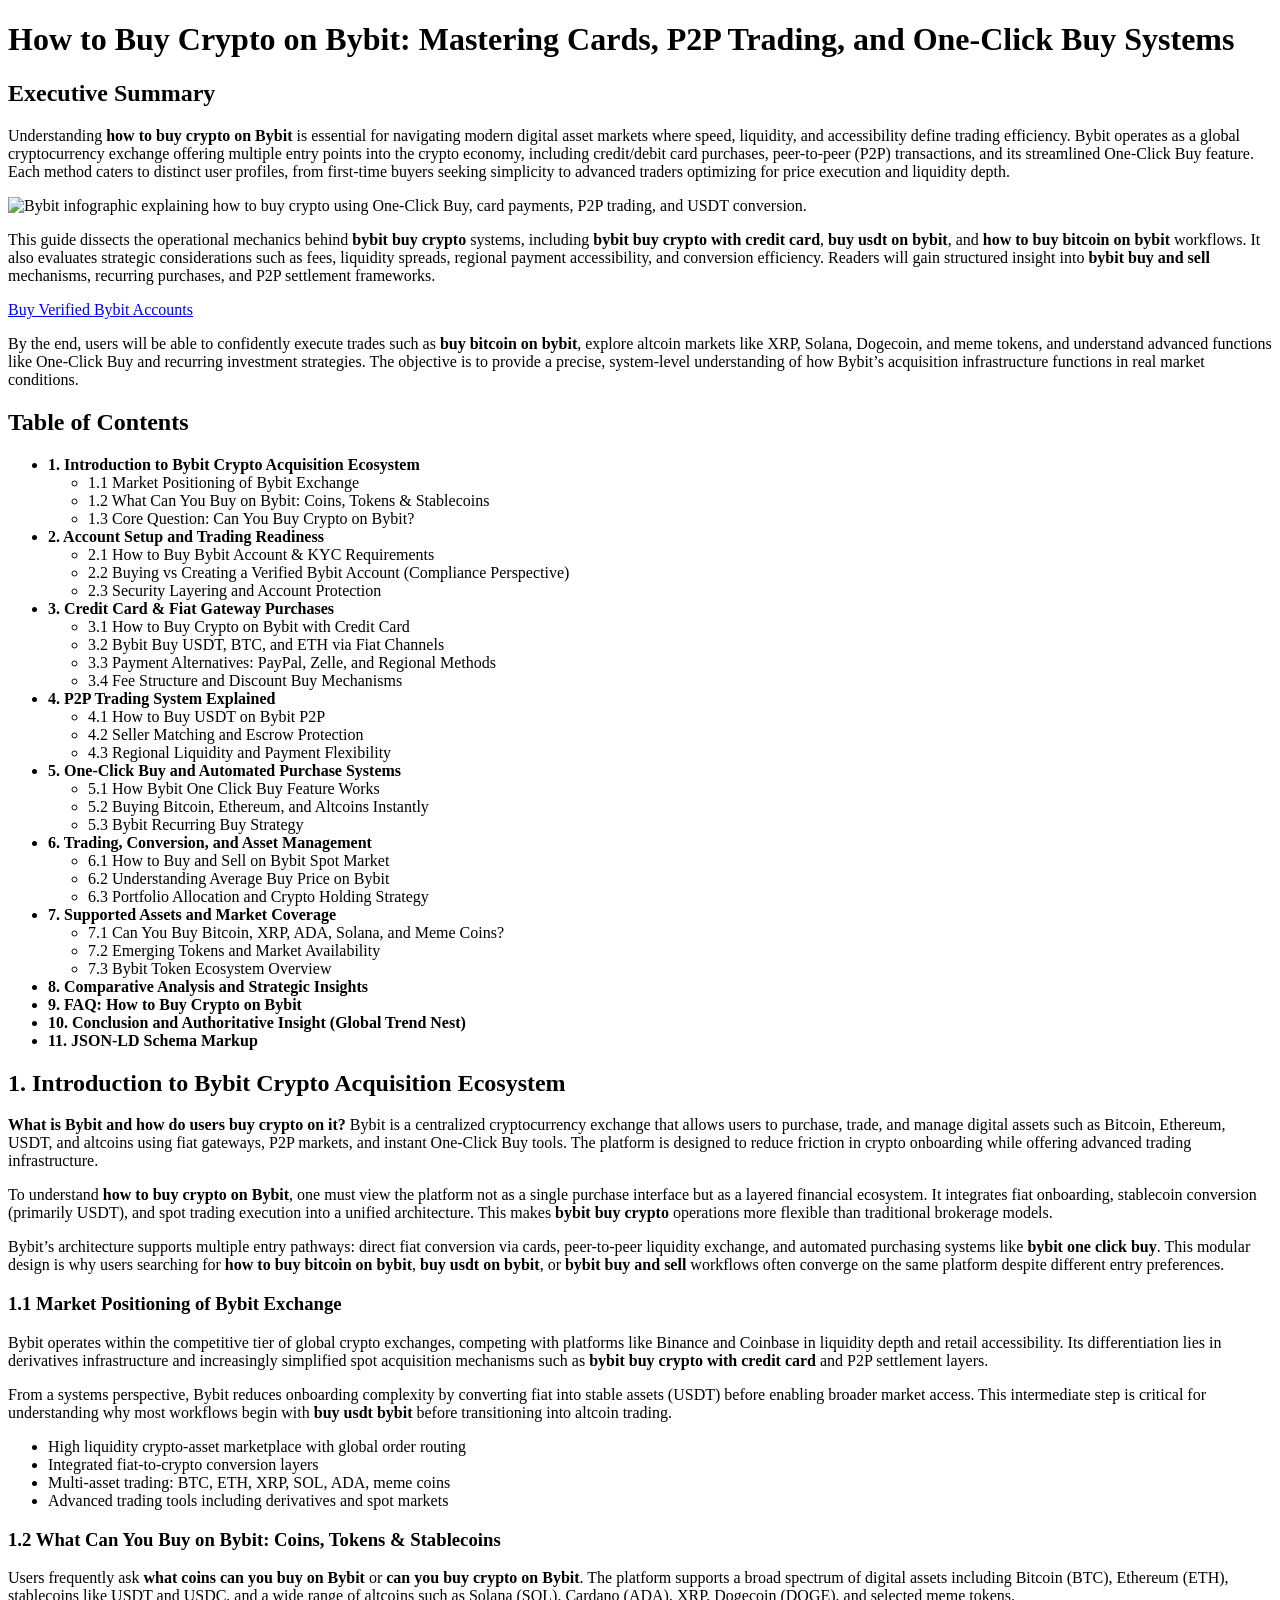
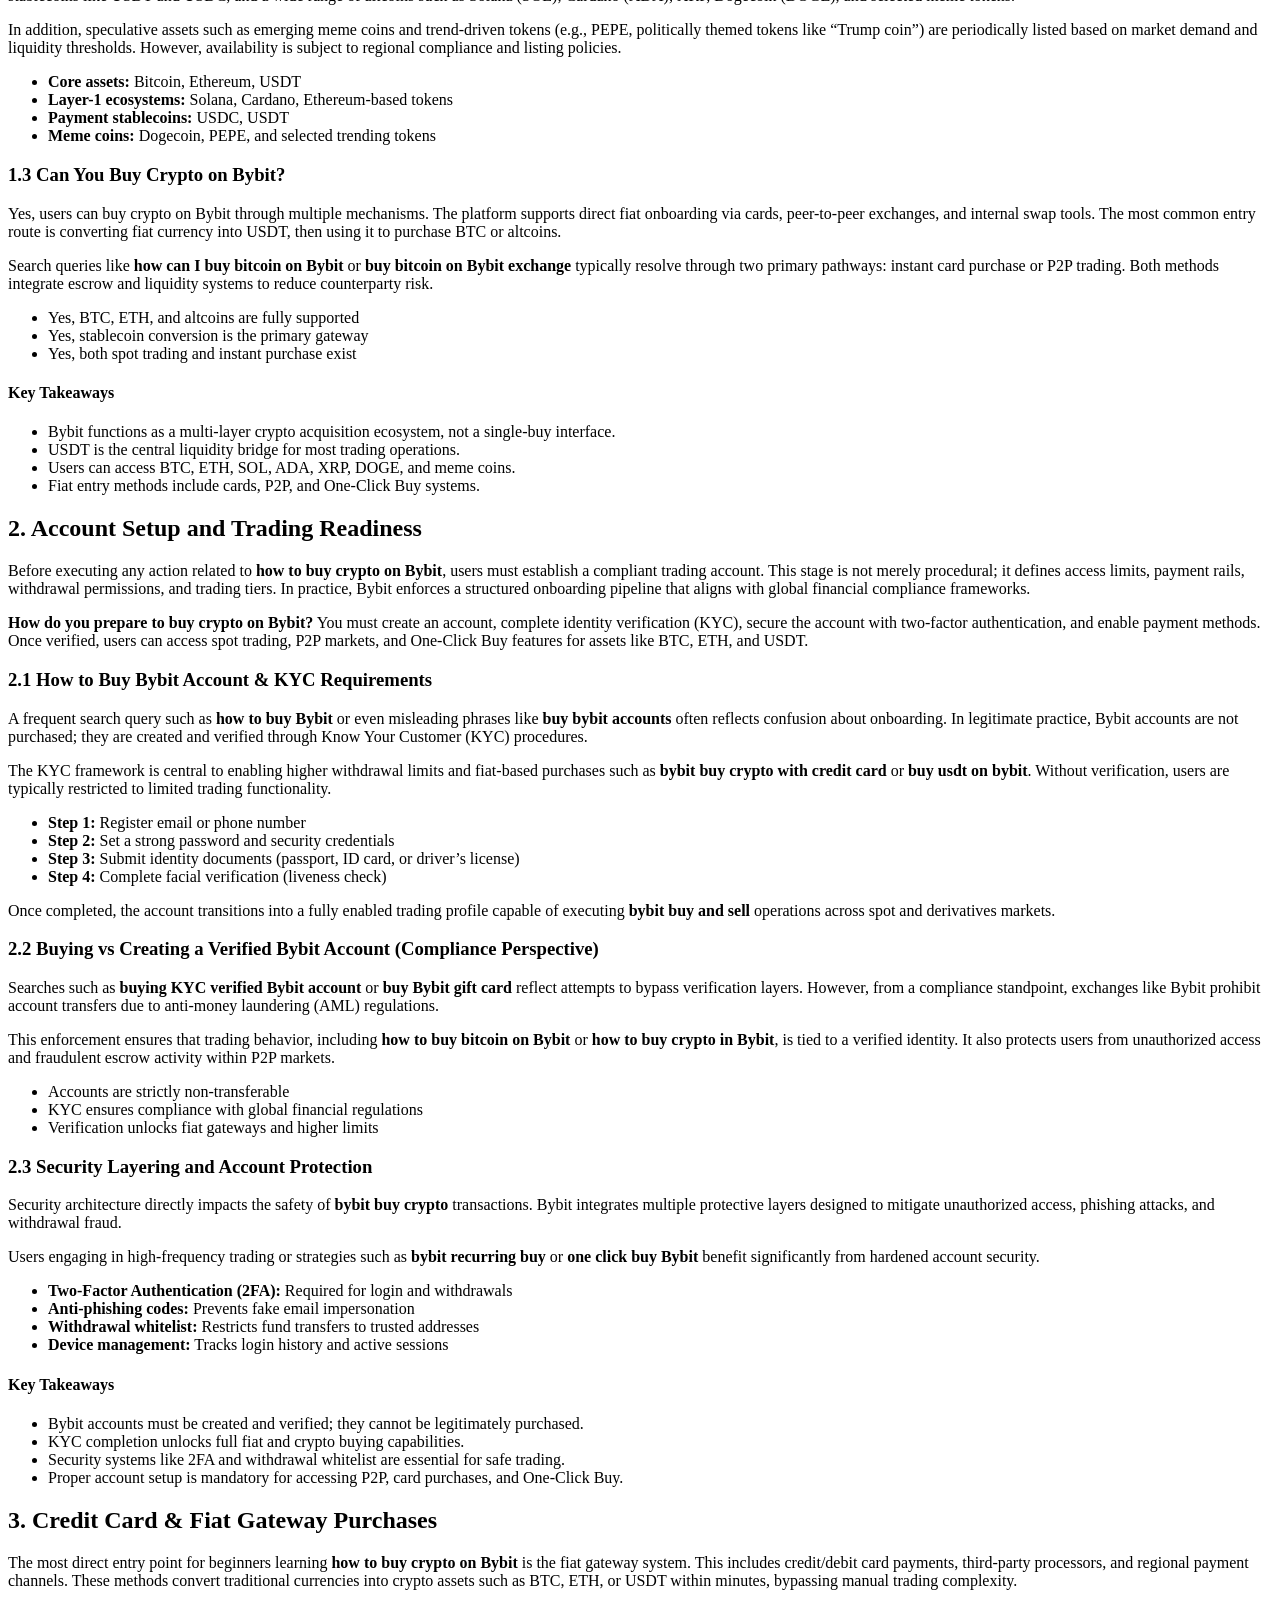
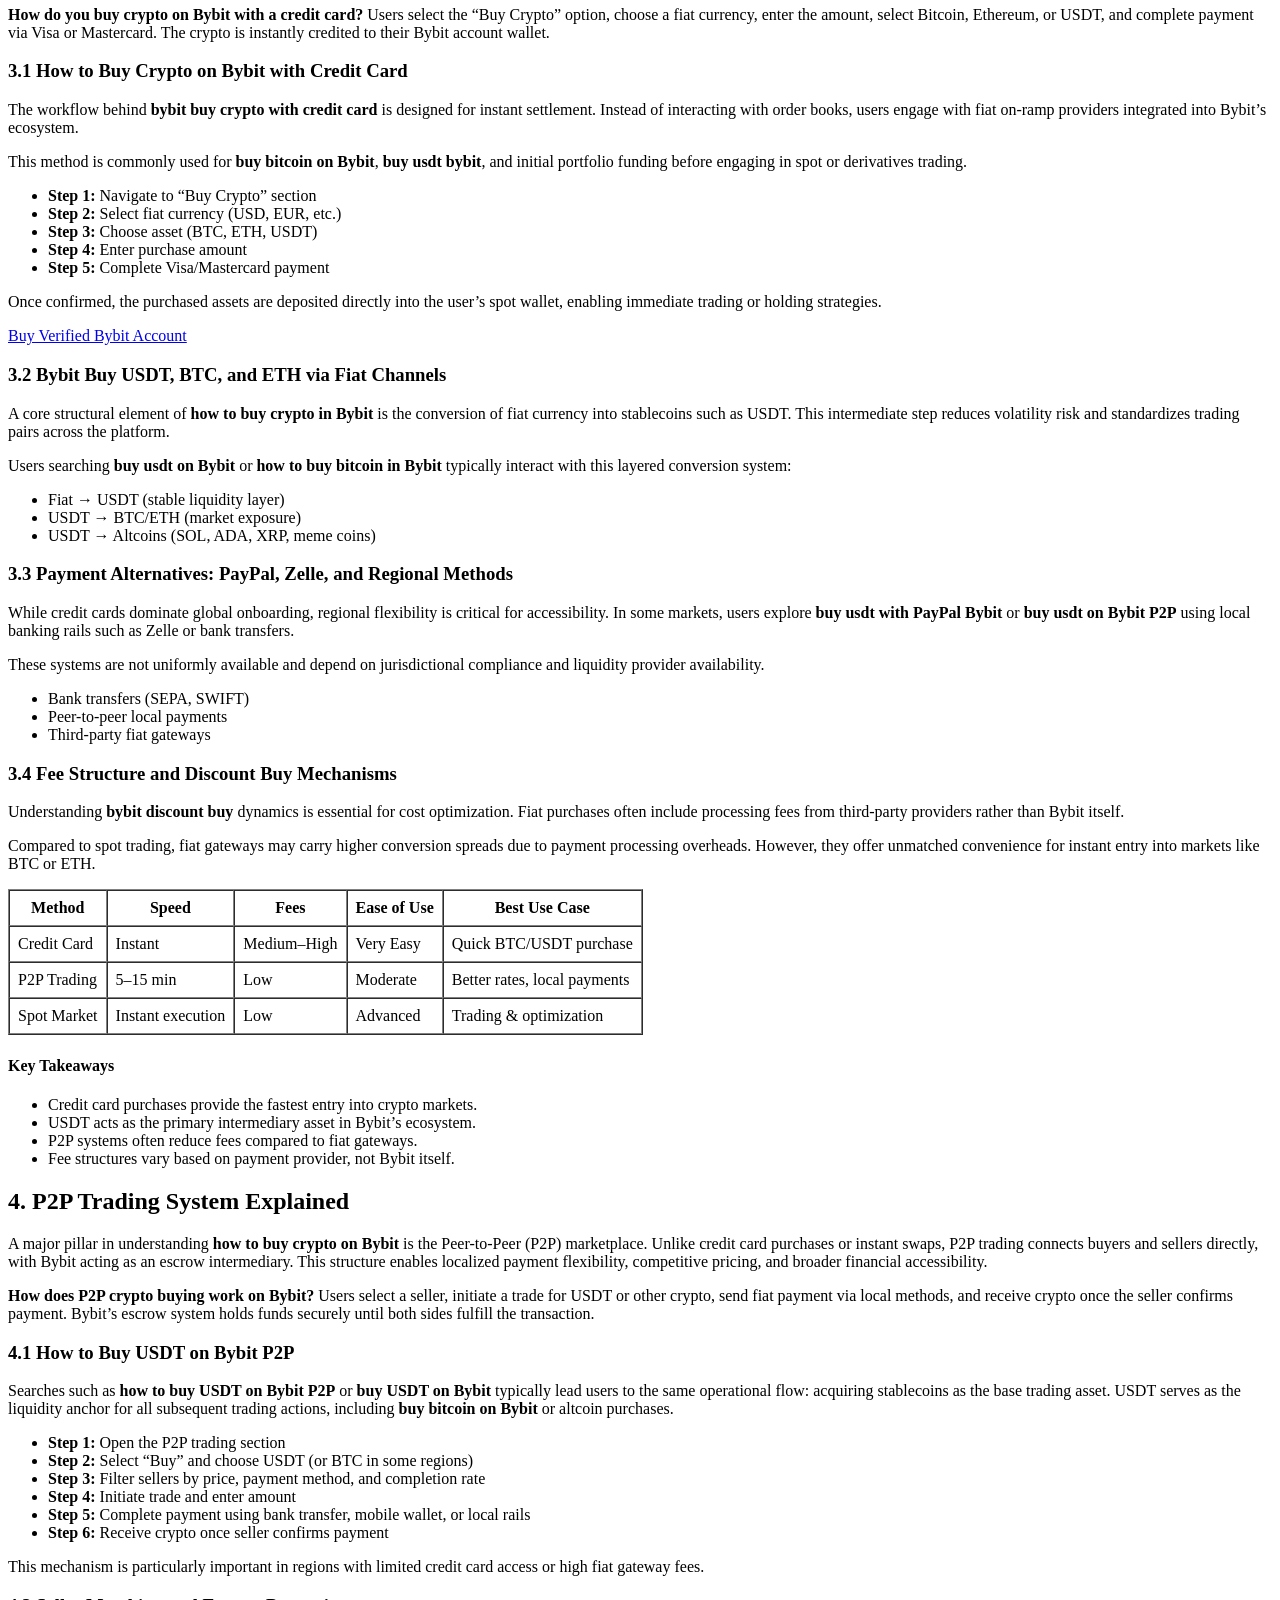
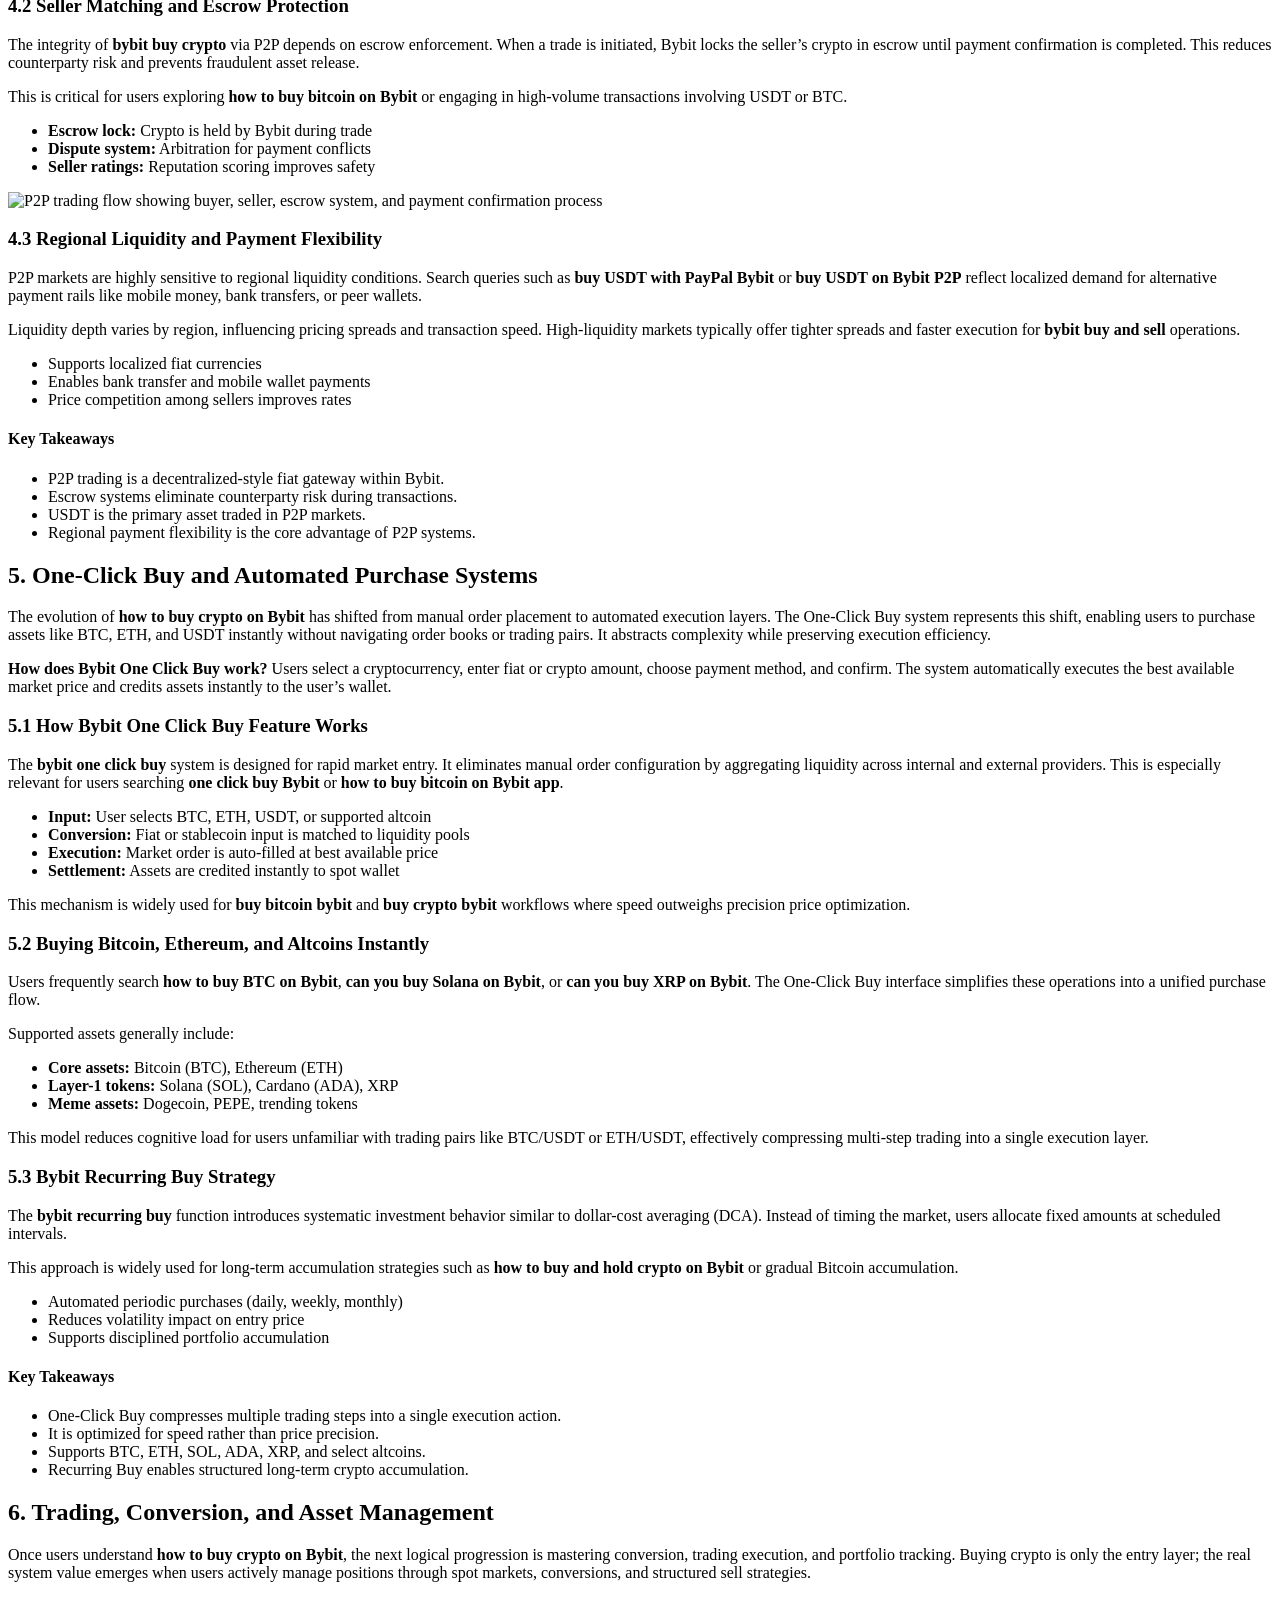
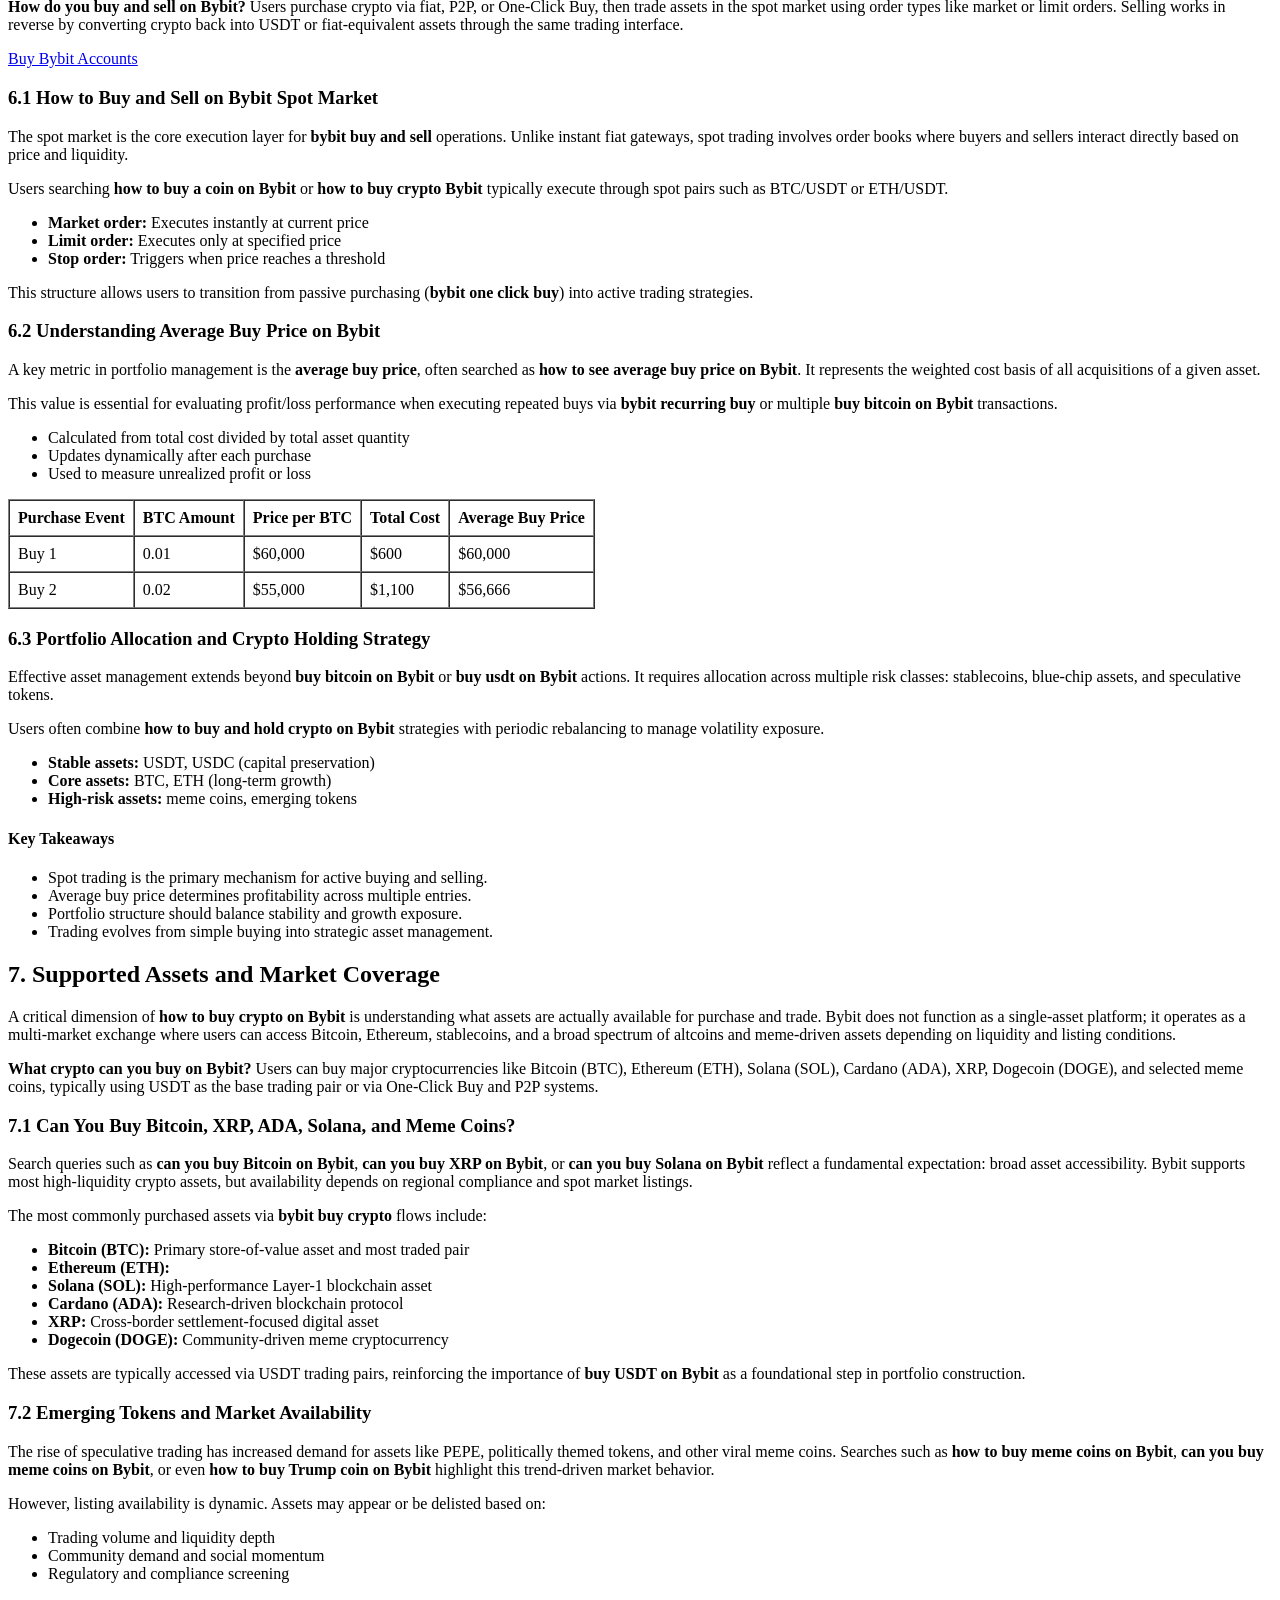
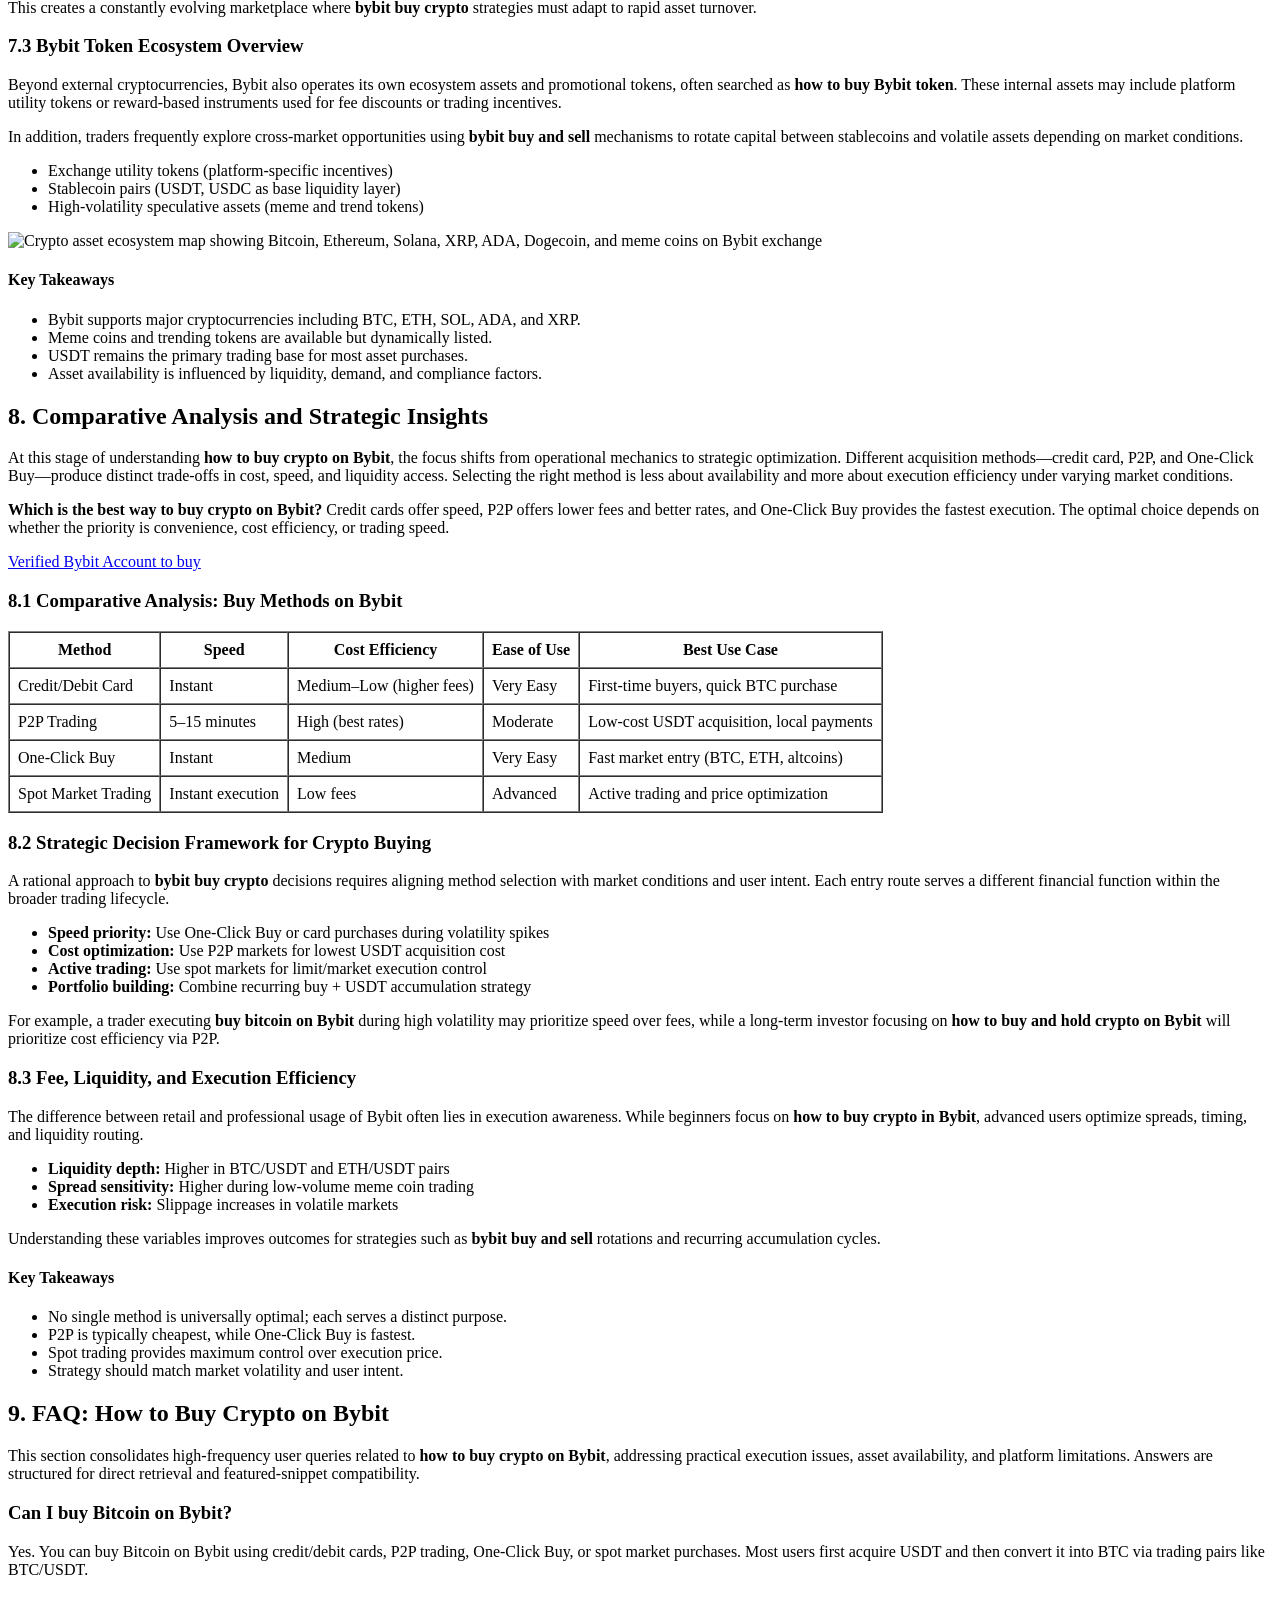
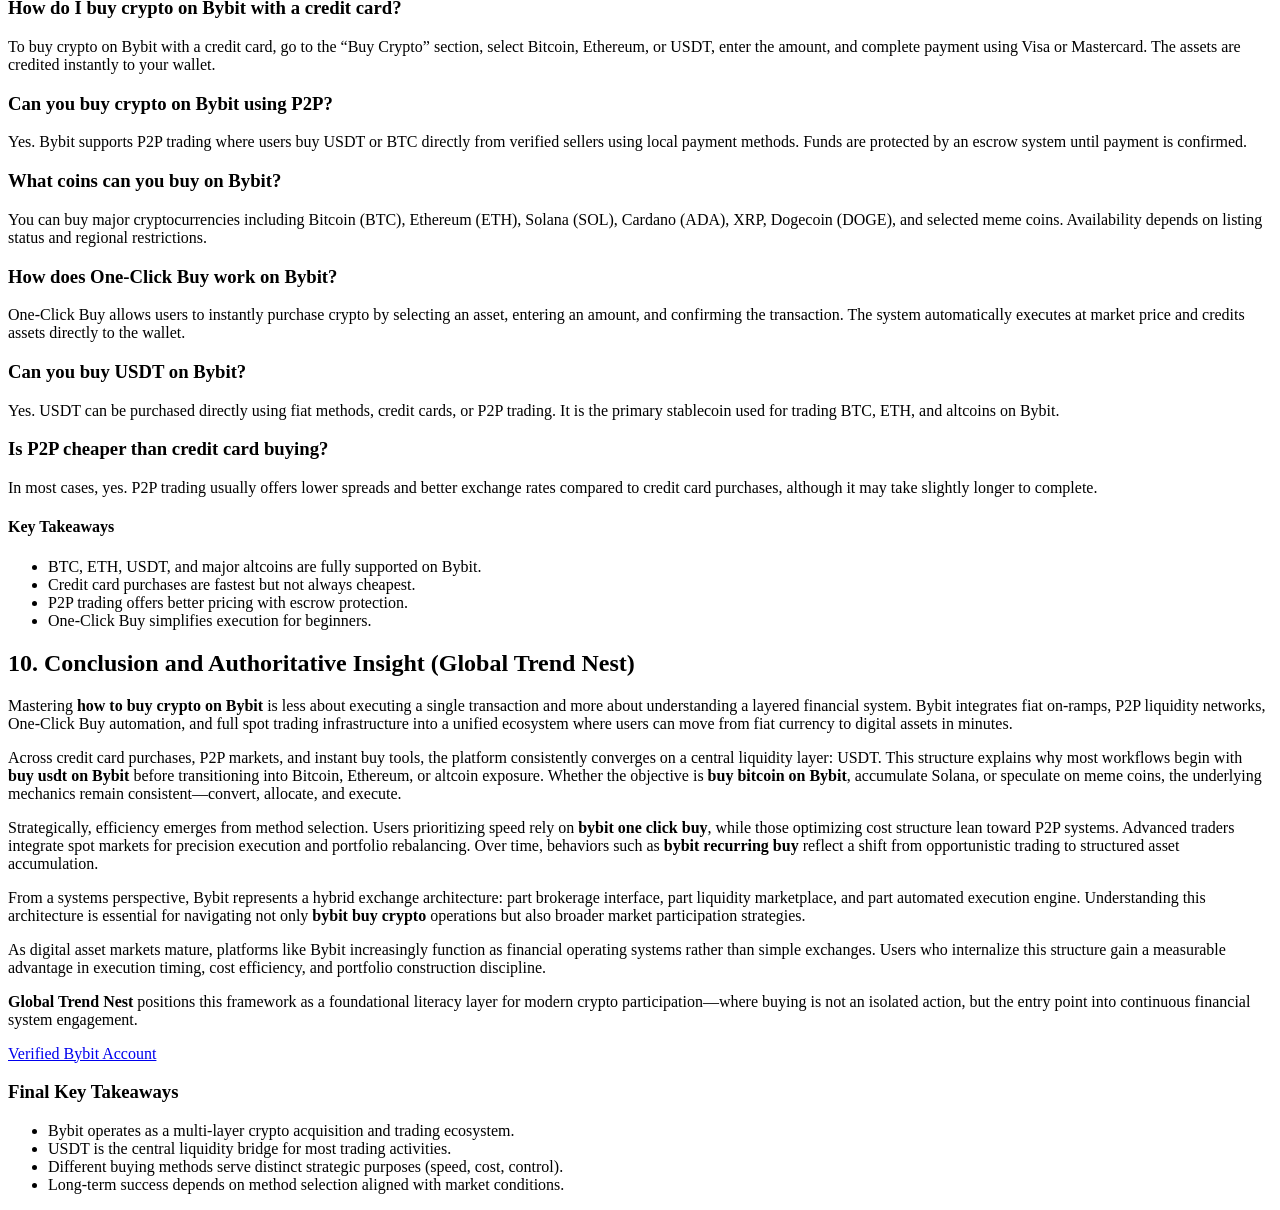
==== Bybit.html @ 70648de4 "All Html files are added" ====
<!DOCTYPE html>
<html lang="en">
<head>
  <meta charset="UTF-8">
  <meta name="viewport" content="width=device-width, initial-scale=1.0">
  <meta
  name="title"
  content="How to Buy Crypto on Bybit: Complete Guide to Cards, P2P & One-Click Buy"
/>
<meta
  name="description"
  content="Learn how to buy crypto on Bybit using credit cards, P2P trading, USDT, and One-Click Buy. Step-by-step expert guide for beginners and traders."
/>
  <title>How to Buy Crypto on Bybit: Mastering Cards, P2P Trading, and One-Click Buy
  Systems</title>

</head>
<body>

<!-- =========================
TITLE PAGE
========================= -->
<h1>
  How to Buy Crypto on Bybit: Mastering Cards, P2P Trading, and One-Click Buy
  Systems
</h1>

<!-- =========================
EXECUTIVE SUMMARY
========================= -->
<h2>Executive Summary</h2>
<p>
  Understanding <strong>how to buy crypto on Bybit</strong> is essential for
  navigating modern digital asset markets where speed, liquidity, and
  accessibility define trading efficiency. Bybit operates as a global
  cryptocurrency exchange offering multiple entry points into the crypto
  economy, including credit/debit card purchases, peer-to-peer (P2P)
  transactions, and its streamlined One-Click Buy feature. Each method caters to
  distinct user profiles, from first-time buyers seeking simplicity to advanced
  traders optimizing for price execution and liquidity depth.
</p>
<div><img src="https://res.cloudinary.com/dhizkvfur/image/upload/v1776523142/Bybit_infographic_explaining_how_to_buy_crypto_using_One-Click_Buy_card_payments_P2P_trading_and_USDT_conversion._jo9349.jpg" alt="Bybit infographic explaining how to buy crypto using One-Click Buy, card payments, P2P trading, and USDT conversion."></div>
<p>
  This guide dissects the operational mechanics behind
  <strong>bybit buy crypto</strong> systems, including
  <strong>bybit buy crypto with credit card</strong>,
  <strong>buy usdt on bybit</strong>, and
  <strong>how to buy bitcoin on bybit</strong> workflows. It also evaluates
  strategic considerations such as fees, liquidity spreads, regional payment
  accessibility, and conversion efficiency. Readers will gain structured insight
  into <strong>bybit buy and sell</strong> mechanisms, recurring purchases, and
  P2P settlement frameworks.
</p>
    <!-- CTA Button -->
    <a href="https://coininfozone.shop/product/buy-verified-bybit-accounts/" class="cta-btn">
      Buy Verified Bybit Accounts
    </a>

<p>
  By the end, users will be able to confidently execute trades such as
  <strong>buy bitcoin on bybit</strong>, explore altcoin markets like XRP,
  Solana, Dogecoin, and meme tokens, and understand advanced functions like
  One-Click Buy and recurring investment strategies. The objective is to provide
  a precise, system-level understanding of how Bybit’s acquisition
  infrastructure functions in real market conditions.
</p>

<!-- =========================
TABLE OF CONTENTS
========================= -->
<h2>Table of Contents</h2>
<ul>
  <li>
    <strong>1. Introduction to Bybit Crypto Acquisition Ecosystem</strong>
    <ul>
      <li>1.1 Market Positioning of Bybit Exchange</li>
      <li>1.2 What Can You Buy on Bybit: Coins, Tokens & Stablecoins</li>
      <li>1.3 Core Question: Can You Buy Crypto on Bybit?</li>
    </ul>
  </li>

  <li>
    <strong>2. Account Setup and Trading Readiness</strong>
    <ul>
      <li>2.1 How to Buy Bybit Account & KYC Requirements</li>
      <li>
        2.2 Buying vs Creating a Verified Bybit Account (Compliance Perspective)
      </li>
      <li>2.3 Security Layering and Account Protection</li>
    </ul>
  </li>

  <li>
    <strong>3. Credit Card & Fiat Gateway Purchases</strong>
    <ul>
      <li>3.1 How to Buy Crypto on Bybit with Credit Card</li>
      <li>3.2 Bybit Buy USDT, BTC, and ETH via Fiat Channels</li>
      <li>3.3 Payment Alternatives: PayPal, Zelle, and Regional Methods</li>
      <li>3.4 Fee Structure and Discount Buy Mechanisms</li>
    </ul>
  </li>

  <li>
    <strong>4. P2P Trading System Explained</strong>
    <ul>
      <li>4.1 How to Buy USDT on Bybit P2P</li>
      <li>4.2 Seller Matching and Escrow Protection</li>
      <li>4.3 Regional Liquidity and Payment Flexibility</li>
    </ul>
  </li>

  <li>
    <strong>5. One-Click Buy and Automated Purchase Systems</strong>
    <ul>
      <li>5.1 How Bybit One Click Buy Feature Works</li>
      <li>5.2 Buying Bitcoin, Ethereum, and Altcoins Instantly</li>
      <li>5.3 Bybit Recurring Buy Strategy</li>
    </ul>
  </li>

  <li>
    <strong>6. Trading, Conversion, and Asset Management</strong>
    <ul>
      <li>6.1 How to Buy and Sell on Bybit Spot Market</li>
      <li>6.2 Understanding Average Buy Price on Bybit</li>
      <li>6.3 Portfolio Allocation and Crypto Holding Strategy</li>
    </ul>
  </li>

  <li>
    <strong>7. Supported Assets and Market Coverage</strong>
    <ul>
      <li>7.1 Can You Buy Bitcoin, XRP, ADA, Solana, and Meme Coins?</li>
      <li>7.2 Emerging Tokens and Market Availability</li>
      <li>7.3 Bybit Token Ecosystem Overview</li>
    </ul>
  </li>

  <li><strong>8. Comparative Analysis and Strategic Insights</strong></li>

  <li><strong>9. FAQ: How to Buy Crypto on Bybit</strong></li>

  <li>
    <strong
      >10. Conclusion and Authoritative Insight (Global Trend Nest)</strong
    >
  </li>

  <li><strong>11. JSON-LD Schema Markup</strong></li>
</ul>
<h2>1. Introduction to Bybit Crypto Acquisition Ecosystem</h2>

<!-- Featured Snippet Block -->
<p>
  <strong>What is Bybit and how do users buy crypto on it?</strong> Bybit is a
  centralized cryptocurrency exchange that allows users to purchase, trade, and
  manage digital assets such as Bitcoin, Ethereum, USDT, and altcoins using fiat
  gateways, P2P markets, and instant One-Click Buy tools. The platform is
  designed to reduce friction in crypto onboarding while offering advanced
  trading infrastructure.
</p>

<p>
  To understand <strong>how to buy crypto on Bybit</strong>, one must view the
  platform not as a single purchase interface but as a layered financial
  ecosystem. It integrates fiat onboarding, stablecoin conversion (primarily
  USDT), and spot trading execution into a unified architecture. This makes
  <strong>bybit buy crypto</strong> operations more flexible than traditional
  brokerage models.
</p>

<p>
  Bybit’s architecture supports multiple entry pathways: direct fiat conversion
  via cards, peer-to-peer liquidity exchange, and automated purchasing systems
  like <strong>bybit one click buy</strong>. This modular design is why users
  searching for <strong>how to buy bitcoin on bybit</strong>,
  <strong>buy usdt on bybit</strong>, or
  <strong>bybit buy and sell</strong> workflows often converge on the same
  platform despite different entry preferences.
</p>

<!-- =========================
1.1 MARKET POSITIONING
========================= -->
<h3>1.1 Market Positioning of Bybit Exchange</h3>

<p>
  Bybit operates within the competitive tier of global crypto exchanges,
  competing with platforms like Binance and Coinbase in liquidity depth and
  retail accessibility. Its differentiation lies in derivatives infrastructure
  and increasingly simplified spot acquisition mechanisms such as
  <strong>bybit buy crypto with credit card</strong> and P2P settlement layers.
</p>

<p>
  From a systems perspective, Bybit reduces onboarding complexity by converting
  fiat into stable assets (USDT) before enabling broader market access. This
  intermediate step is critical for understanding why most workflows begin with
  <strong>buy usdt bybit</strong> before transitioning into altcoin trading.
</p>

<ul>
  <li>High liquidity crypto-asset marketplace with global order routing</li>
  <li>Integrated fiat-to-crypto conversion layers</li>
  <li>Multi-asset trading: BTC, ETH, XRP, SOL, ADA, meme coins</li>
  <li>Advanced trading tools including derivatives and spot markets</li>
</ul>



<!-- =========================
1.2 WHAT CAN YOU BUY ON BYBIT
========================= -->
<h3>1.2 What Can You Buy on Bybit: Coins, Tokens & Stablecoins</h3>

<p>
  Users frequently ask <strong>what coins can you buy on Bybit</strong> or
  <strong>can you buy crypto on Bybit</strong>. The platform supports a broad
  spectrum of digital assets including Bitcoin (BTC), Ethereum (ETH),
  stablecoins like USDT and USDC, and a wide range of altcoins such as Solana
  (SOL), Cardano (ADA), XRP, Dogecoin (DOGE), and selected meme tokens.
</p>

<p>
  In addition, speculative assets such as emerging meme coins and trend-driven
  tokens (e.g., PEPE, politically themed tokens like “Trump coin”) are
  periodically listed based on market demand and liquidity thresholds. However,
  availability is subject to regional compliance and listing policies.
</p>

<ul>
  <li><strong>Core assets:</strong> Bitcoin, Ethereum, USDT</li>
  <li>
    <strong>Layer-1 ecosystems:</strong> Solana, Cardano, Ethereum-based tokens
  </li>
  <li><strong>Payment stablecoins:</strong> USDC, USDT</li>
  <li>
    <strong>Meme coins:</strong> Dogecoin, PEPE, and selected trending tokens
  </li>
</ul>

<!-- =========================
1.3 CORE QUESTION
========================= -->
<h3>1.3 Can You Buy Crypto on Bybit?</h3>

<p>
  Yes, users can buy crypto on Bybit through multiple mechanisms. The platform
  supports direct fiat onboarding via cards, peer-to-peer exchanges, and
  internal swap tools. The most common entry route is converting fiat currency
  into USDT, then using it to purchase BTC or altcoins.
</p>

<p>
  Search queries like <strong>how can I buy bitcoin on Bybit</strong> or
  <strong>buy bitcoin on Bybit exchange</strong> typically resolve through two
  primary pathways: instant card purchase or P2P trading. Both methods integrate
  escrow and liquidity systems to reduce counterparty risk.
</p>

<ul>
  <li>Yes, BTC, ETH, and altcoins are fully supported</li>
  <li>Yes, stablecoin conversion is the primary gateway</li>
  <li>Yes, both spot trading and instant purchase exist</li>
</ul>

<!-- =========================
KEY TAKEAWAYS
========================= -->
<h4>Key Takeaways</h4>
<ul>
  <li>
    Bybit functions as a multi-layer crypto acquisition ecosystem, not a
    single-buy interface.
  </li>
  <li>USDT is the central liquidity bridge for most trading operations.</li>
  <li>Users can access BTC, ETH, SOL, ADA, XRP, DOGE, and meme coins.</li>
  <li>Fiat entry methods include cards, P2P, and One-Click Buy systems.</li>
</ul>
<h2>2. Account Setup and Trading Readiness</h2>

<p>
  Before executing any action related to
  <strong>how to buy crypto on Bybit</strong>, users must establish a compliant
  trading account. This stage is not merely procedural; it defines access
  limits, payment rails, withdrawal permissions, and trading tiers. In practice,
  Bybit enforces a structured onboarding pipeline that aligns with global
  financial compliance frameworks.
</p>

<!-- Featured Snippet -->
<p>
  <strong>How do you prepare to buy crypto on Bybit?</strong> You must create an
  account, complete identity verification (KYC), secure the account with
  two-factor authentication, and enable payment methods. Once verified, users
  can access spot trading, P2P markets, and One-Click Buy features for assets
  like BTC, ETH, and USDT.
</p>

<!-- =========================
2.1 ACCOUNT CREATION & KYC
========================= -->
<h3>2.1 How to Buy Bybit Account & KYC Requirements</h3>

<p>
  A frequent search query such as <strong>how to buy Bybit</strong> or even
  misleading phrases like <strong>buy bybit accounts</strong> often reflects
  confusion about onboarding. In legitimate practice, Bybit accounts are not
  purchased; they are created and verified through Know Your Customer (KYC)
  procedures.
</p>

<p>
  The KYC framework is central to enabling higher withdrawal limits and
  fiat-based purchases such as
  <strong>bybit buy crypto with credit card</strong> or
  <strong>buy usdt on bybit</strong>. Without verification, users are typically
  restricted to limited trading functionality.
</p>

<ul>
  <li><strong>Step 1:</strong> Register email or phone number</li>
  <li>
    <strong>Step 2:</strong> Set a strong password and security credentials
  </li>
  <li>
    <strong>Step 3:</strong> Submit identity documents (passport, ID card, or
    driver’s license)
  </li>
  <li>
    <strong>Step 4:</strong> Complete facial verification (liveness check)
  </li>
</ul>

<p>
  Once completed, the account transitions into a fully enabled trading profile
  capable of executing <strong>bybit buy and sell</strong> operations across
  spot and derivatives markets.
</p>

<!-- =========================
2.2 COMPLIANCE & RISK CONTEXT
========================= -->
<h3>
  2.2 Buying vs Creating a Verified Bybit Account (Compliance Perspective)
</h3>

<p>
  Searches such as <strong>buying KYC verified Bybit account</strong> or
  <strong>buy Bybit gift card</strong> reflect attempts to bypass verification
  layers. However, from a compliance standpoint, exchanges like Bybit prohibit
  account transfers due to anti-money laundering (AML) regulations.
</p>

<p>
  This enforcement ensures that trading behavior, including
  <strong>how to buy bitcoin on Bybit</strong> or
  <strong>how to buy crypto in Bybit</strong>, is tied to a verified identity.
  It also protects users from unauthorized access and fraudulent escrow activity
  within P2P markets.
</p>

<ul>
  <li>Accounts are strictly non-transferable</li>
  <li>KYC ensures compliance with global financial regulations</li>
  <li>Verification unlocks fiat gateways and higher limits</li>
</ul>

<!-- =========================
2.3 SECURITY LAYERING
========================= -->
<h3>2.3 Security Layering and Account Protection</h3>

<p>
  Security architecture directly impacts the safety of
  <strong>bybit buy crypto</strong> transactions. Bybit integrates multiple
  protective layers designed to mitigate unauthorized access, phishing attacks,
  and withdrawal fraud.
</p>

<p>
  Users engaging in high-frequency trading or strategies such as
  <strong>bybit recurring buy</strong> or
  <strong>one click buy Bybit</strong> benefit significantly from hardened
  account security.
</p>

<ul>
  <li>
    <strong>Two-Factor Authentication (2FA):</strong> Required for login and
    withdrawals
  </li>
  <li>
    <strong>Anti-phishing codes:</strong> Prevents fake email impersonation
  </li>
  <li>
    <strong>Withdrawal whitelist:</strong> Restricts fund transfers to trusted
    addresses
  </li>
  <li>
    <strong>Device management:</strong> Tracks login history and active sessions
  </li>
</ul>



<!-- =========================
KEY TAKEAWAYS
========================= -->
<h4>Key Takeaways</h4>
<ul>
  <li>
    Bybit accounts must be created and verified; they cannot be legitimately
    purchased.
  </li>
  <li>KYC completion unlocks full fiat and crypto buying capabilities.</li>
  <li>
    Security systems like 2FA and withdrawal whitelist are essential for safe
    trading.
  </li>
  <li>
    Proper account setup is mandatory for accessing P2P, card purchases, and
    One-Click Buy.
  </li>
</ul>
<h2>3. Credit Card & Fiat Gateway Purchases</h2>

<p>
  The most direct entry point for beginners learning
  <strong>how to buy crypto on Bybit</strong> is the fiat gateway system. This
  includes credit/debit card payments, third-party processors, and regional
  payment channels. These methods convert traditional currencies into crypto
  assets such as BTC, ETH, or USDT within minutes, bypassing manual trading
  complexity.
</p>

<!-- Featured Snippet -->
<p>
  <strong>How do you buy crypto on Bybit with a credit card?</strong> Users
  select the “Buy Crypto” option, choose a fiat currency, enter the amount,
  select Bitcoin, Ethereum, or USDT, and complete payment via Visa or
  Mastercard. The crypto is instantly credited to their Bybit account wallet.
</p>

<!-- =========================
3.1 CREDIT CARD PURCHASE FLOW
========================= -->
<h3>3.1 How to Buy Crypto on Bybit with Credit Card</h3>

<p>
  The workflow behind <strong>bybit buy crypto with credit card</strong> is
  designed for instant settlement. Instead of interacting with order books,
  users engage with fiat on-ramp providers integrated into Bybit’s ecosystem.
</p>

<p>
  This method is commonly used for <strong>buy bitcoin on Bybit</strong>,
  <strong>buy usdt bybit</strong>, and initial portfolio funding before engaging
  in spot or derivatives trading.
</p>

<ul>
  <li><strong>Step 1:</strong> Navigate to “Buy Crypto” section</li>
  <li><strong>Step 2:</strong> Select fiat currency (USD, EUR, etc.)</li>
  <li><strong>Step 3:</strong> Choose asset (BTC, ETH, USDT)</li>
  <li><strong>Step 4:</strong> Enter purchase amount</li>
  <li><strong>Step 5:</strong> Complete Visa/Mastercard payment</li>
</ul>

<p>
  Once confirmed, the purchased assets are deposited directly into the user’s
  spot wallet, enabling immediate trading or holding strategies.
</p>
   <!-- CTA Button -->
    <a href="https://coininfozone.shop/product/buy-verified-bybit-accounts/" class="cta-btn">
      Buy Verified Bybit Account
    </a>

<!-- =========================
3.2 FIAT CONVERSION SYSTEM
========================= -->
<h3>3.2 Bybit Buy USDT, BTC, and ETH via Fiat Channels</h3>

<p>
  A core structural element of <strong>how to buy crypto in Bybit</strong> is
  the conversion of fiat currency into stablecoins such as USDT. This
  intermediate step reduces volatility risk and standardizes trading pairs
  across the platform.
</p>

<p>
  Users searching <strong>buy usdt on Bybit</strong> or
  <strong>how to buy bitcoin in Bybit</strong> typically interact with this
  layered conversion system:
</p>

<ul>
  <li>Fiat → USDT (stable liquidity layer)</li>
  <li>USDT → BTC/ETH (market exposure)</li>
  <li>USDT → Altcoins (SOL, ADA, XRP, meme coins)</li>
</ul>

<!-- =========================
3.3 REGIONAL PAYMENT METHODS
========================= -->
<h3>3.3 Payment Alternatives: PayPal, Zelle, and Regional Methods</h3>

<p>
  While credit cards dominate global onboarding, regional flexibility is
  critical for accessibility. In some markets, users explore
  <strong>buy usdt with PayPal Bybit</strong> or
  <strong>buy usdt on Bybit P2P</strong> using local banking rails such as Zelle
  or bank transfers.
</p>

<p>
  These systems are not uniformly available and depend on jurisdictional
  compliance and liquidity provider availability.
</p>

<ul>
  <li>Bank transfers (SEPA, SWIFT)</li>
  <li>Peer-to-peer local payments</li>
  <li>Third-party fiat gateways</li>
</ul>

<!-- =========================
3.4 FEES & DISCOUNT STRUCTURE
========================= -->
<h3>3.4 Fee Structure and Discount Buy Mechanisms</h3>

<p>
  Understanding <strong>bybit discount buy</strong> dynamics is essential for
  cost optimization. Fiat purchases often include processing fees from
  third-party providers rather than Bybit itself.
</p>

<p>
  Compared to spot trading, fiat gateways may carry higher conversion spreads
  due to payment processing overheads. However, they offer unmatched convenience
  for instant entry into markets like BTC or ETH.
</p>

<table border="1" cellpadding="8" cellspacing="0">
  <tr>
    <th>Method</th>
    <th>Speed</th>
    <th>Fees</th>
    <th>Ease of Use</th>
    <th>Best Use Case</th>
  </tr>
  <tr>
    <td>Credit Card</td>
    <td>Instant</td>
    <td>Medium–High</td>
    <td>Very Easy</td>
    <td>Quick BTC/USDT purchase</td>
  </tr>
  <tr>
    <td>P2P Trading</td>
    <td>5–15 min</td>
    <td>Low</td>
    <td>Moderate</td>
    <td>Better rates, local payments</td>
  </tr>
  <tr>
    <td>Spot Market</td>
    <td>Instant execution</td>
    <td>Low</td>
    <td>Advanced</td>
    <td>Trading & optimization</td>
  </tr>
</table>

<!-- =========================
KEY TAKEAWAYS
========================= -->
<h4>Key Takeaways</h4>
<ul>
  <li>Credit card purchases provide the fastest entry into crypto markets.</li>
  <li>USDT acts as the primary intermediary asset in Bybit’s ecosystem.</li>
  <li>P2P systems often reduce fees compared to fiat gateways.</li>
  <li>Fee structures vary based on payment provider, not Bybit itself.</li>
</ul>
<h2>4. P2P Trading System Explained</h2>

<p>
  A major pillar in understanding <strong>how to buy crypto on Bybit</strong> is
  the Peer-to-Peer (P2P) marketplace. Unlike credit card purchases or instant
  swaps, P2P trading connects buyers and sellers directly, with Bybit acting as
  an escrow intermediary. This structure enables localized payment flexibility,
  competitive pricing, and broader financial accessibility.
</p>

<!-- Featured Snippet -->
<p>
  <strong>How does P2P crypto buying work on Bybit?</strong> Users select a
  seller, initiate a trade for USDT or other crypto, send fiat payment via local
  methods, and receive crypto once the seller confirms payment. Bybit’s escrow
  system holds funds securely until both sides fulfill the transaction.
</p>

<!-- =========================
4.1 HOW TO BUY USDT ON BYBIT P2P
========================= -->
<h3>4.1 How to Buy USDT on Bybit P2P</h3>

<p>
  Searches such as <strong>how to buy USDT on Bybit P2P</strong> or
  <strong>buy USDT on Bybit</strong> typically lead users to the same
  operational flow: acquiring stablecoins as the base trading asset. USDT serves
  as the liquidity anchor for all subsequent trading actions, including
  <strong>buy bitcoin on Bybit</strong> or altcoin purchases.
</p>

<ul>
  <li><strong>Step 1:</strong> Open the P2P trading section</li>
  <li>
    <strong>Step 2:</strong> Select “Buy” and choose USDT (or BTC in some
    regions)
  </li>
  <li>
    <strong>Step 3:</strong> Filter sellers by price, payment method, and
    completion rate
  </li>
  <li><strong>Step 4:</strong> Initiate trade and enter amount</li>
  <li>
    <strong>Step 5:</strong> Complete payment using bank transfer, mobile
    wallet, or local rails
  </li>
  <li><strong>Step 6:</strong> Receive crypto once seller confirms payment</li>
</ul>

<p>
  This mechanism is particularly important in regions with limited credit card
  access or high fiat gateway fees.
</p>

<!-- =========================
4.2 ESCROW & RISK PROTECTION
========================= -->
<h3>4.2 Seller Matching and Escrow Protection</h3>

<p>
  The integrity of <strong>bybit buy crypto</strong> via P2P depends on escrow
  enforcement. When a trade is initiated, Bybit locks the seller’s crypto in
  escrow until payment confirmation is completed. This reduces counterparty risk
  and prevents fraudulent asset release.
</p>

<p>
  This is critical for users exploring
  <strong>how to buy bitcoin on Bybit</strong> or engaging in high-volume
  transactions involving USDT or BTC.
</p>

<ul>
  <li><strong>Escrow lock:</strong> Crypto is held by Bybit during trade</li>
  <li><strong>Dispute system:</strong> Arbitration for payment conflicts</li>
  <li><strong>Seller ratings:</strong> Reputation scoring improves safety</li>
</ul>

<div><img src="https://res.cloudinary.com/dhizkvfur/image/upload/v1776523287/P2P_trading_flow_showing_buyer_seller_escrow_system_and_payment_confirmation_process_kgcghe.jpg" alt="P2P trading flow showing buyer, seller, escrow system, and payment confirmation process"></div>


<!-- =========================
4.3 REGIONAL LIQUIDITY
========================= -->
<h3>4.3 Regional Liquidity and Payment Flexibility</h3>

<p>
  P2P markets are highly sensitive to regional liquidity conditions. Search
  queries such as <strong>buy USDT with PayPal Bybit</strong> or
  <strong>buy USDT on Bybit P2P</strong> reflect localized demand for
  alternative payment rails like mobile money, bank transfers, or peer wallets.
</p>

<p>
  Liquidity depth varies by region, influencing pricing spreads and transaction
  speed. High-liquidity markets typically offer tighter spreads and faster
  execution for <strong>bybit buy and sell</strong> operations.
</p>

<ul>
  <li>Supports localized fiat currencies</li>
  <li>Enables bank transfer and mobile wallet payments</li>
  <li>Price competition among sellers improves rates</li>
</ul>

<!-- =========================
KEY TAKEAWAYS
========================= -->
<h4>Key Takeaways</h4>
<ul>
  <li>P2P trading is a decentralized-style fiat gateway within Bybit.</li>
  <li>Escrow systems eliminate counterparty risk during transactions.</li>
  <li>USDT is the primary asset traded in P2P markets.</li>
  <li>Regional payment flexibility is the core advantage of P2P systems.</li>
</ul>
<h2>5. One-Click Buy and Automated Purchase Systems</h2>

<p>
  The evolution of <strong>how to buy crypto on Bybit</strong> has shifted from
  manual order placement to automated execution layers. The One-Click Buy system
  represents this shift, enabling users to purchase assets like BTC, ETH, and
  USDT instantly without navigating order books or trading pairs. It abstracts
  complexity while preserving execution efficiency.
</p>

<!-- Featured Snippet -->
<p>
  <strong>How does Bybit One Click Buy work?</strong> Users select a
  cryptocurrency, enter fiat or crypto amount, choose payment method, and
  confirm. The system automatically executes the best available market price and
  credits assets instantly to the user’s wallet.
</p>

<!-- =========================
5.1 ONE CLICK BUY MECHANISM
========================= -->
<h3>5.1 How Bybit One Click Buy Feature Works</h3>

<p>
  The <strong>bybit one click buy</strong> system is designed for rapid market
  entry. It eliminates manual order configuration by aggregating liquidity
  across internal and external providers. This is especially relevant for users
  searching <strong>one click buy Bybit</strong> or
  <strong>how to buy bitcoin on Bybit app</strong>.
</p>

<ul>
  <li>
    <strong>Input:</strong> User selects BTC, ETH, USDT, or supported altcoin
  </li>
  <li>
    <strong>Conversion:</strong> Fiat or stablecoin input is matched to
    liquidity pools
  </li>
  <li>
    <strong>Execution:</strong> Market order is auto-filled at best available
    price
  </li>
  <li>
    <strong>Settlement:</strong> Assets are credited instantly to spot wallet
  </li>
</ul>

<p>
  This mechanism is widely used for <strong>buy bitcoin bybit</strong> and
  <strong>buy crypto bybit</strong> workflows where speed outweighs precision
  price optimization.
</p>

<!-- =========================
5.2 INSTANT ALTCOIN ACCESS
========================= -->
<h3>5.2 Buying Bitcoin, Ethereum, and Altcoins Instantly</h3>

<p>
  Users frequently search <strong>how to buy BTC on Bybit</strong>,
  <strong>can you buy Solana on Bybit</strong>, or
  <strong>can you buy XRP on Bybit</strong>. The One-Click Buy interface
  simplifies these operations into a unified purchase flow.
</p>

<p>Supported assets generally include:</p>

<ul>
  <li><strong>Core assets:</strong> Bitcoin (BTC), Ethereum (ETH)</li>
  <li><strong>Layer-1 tokens:</strong> Solana (SOL), Cardano (ADA), XRP</li>
  <li><strong>Meme assets:</strong> Dogecoin, PEPE, trending tokens</li>
</ul>

<p>
  This model reduces cognitive load for users unfamiliar with trading pairs like
  BTC/USDT or ETH/USDT, effectively compressing multi-step trading into a single
  execution layer.
</p>

<!-- =========================
5.3 RECURRING BUY STRATEGY
========================= -->
<h3>5.3 Bybit Recurring Buy Strategy</h3>

<p>
  The <strong>bybit recurring buy</strong> function introduces systematic
  investment behavior similar to dollar-cost averaging (DCA). Instead of timing
  the market, users allocate fixed amounts at scheduled intervals.
</p>

<p>
  This approach is widely used for long-term accumulation strategies such as
  <strong>how to buy and hold crypto on Bybit</strong> or gradual Bitcoin
  accumulation.
</p>

<ul>
  <li>Automated periodic purchases (daily, weekly, monthly)</li>
  <li>Reduces volatility impact on entry price</li>
  <li>Supports disciplined portfolio accumulation</li>
</ul>

<!-- =========================
KEY TAKEAWAYS
========================= -->
<h4>Key Takeaways</h4>
<ul>
  <li>
    One-Click Buy compresses multiple trading steps into a single execution
    action.
  </li>
  <li>It is optimized for speed rather than price precision.</li>
  <li>Supports BTC, ETH, SOL, ADA, XRP, and select altcoins.</li>
  <li>Recurring Buy enables structured long-term crypto accumulation.</li>
</ul>
<h2>6. Trading, Conversion, and Asset Management</h2>

<p>
  Once users understand <strong>how to buy crypto on Bybit</strong>, the next
  logical progression is mastering conversion, trading execution, and portfolio
  tracking. Buying crypto is only the entry layer; the real system value emerges
  when users actively manage positions through spot markets, conversions, and
  structured sell strategies.
</p>

<!-- Featured Snippet -->
<p>
  <strong>How do you buy and sell on Bybit?</strong> Users purchase crypto via
  fiat, P2P, or One-Click Buy, then trade assets in the spot market using order
  types like market or limit orders. Selling works in reverse by converting
  crypto back into USDT or fiat-equivalent assets through the same trading
  interface.
</p>
    <!-- CTA Button -->
    <a href="https://coininfozone.shop/product/buy-verified-bybit-accounts/" class="cta-btn">
      Buy Bybit Accounts
    </a>

<!-- =========================
6.1 SPOT MARKET MECHANICS
========================= -->
<h3>6.1 How to Buy and Sell on Bybit Spot Market</h3>

<p>
  The spot market is the core execution layer for
  <strong>bybit buy and sell</strong> operations. Unlike instant fiat gateways,
  spot trading involves order books where buyers and sellers interact directly
  based on price and liquidity.
</p>

<p>
  Users searching <strong>how to buy a coin on Bybit</strong> or
  <strong>how to buy crypto Bybit</strong> typically execute through spot pairs
  such as BTC/USDT or ETH/USDT.
</p>

<ul>
  <li><strong>Market order:</strong> Executes instantly at current price</li>
  <li><strong>Limit order:</strong> Executes only at specified price</li>
  <li><strong>Stop order:</strong> Triggers when price reaches a threshold</li>
</ul>

<p>
  This structure allows users to transition from passive purchasing (<strong
    >bybit one click buy</strong
  >) into active trading strategies.
</p>

<!-- =========================
6.2 AVERAGE BUY PRICE
========================= -->
<h3>6.2 Understanding Average Buy Price on Bybit</h3>

<p>
  A key metric in portfolio management is the
  <strong>average buy price</strong>, often searched as
  <strong>how to see average buy price on Bybit</strong>. It represents the
  weighted cost basis of all acquisitions of a given asset.
</p>

<p>
  This value is essential for evaluating profit/loss performance when executing
  repeated buys via <strong>bybit recurring buy</strong> or multiple
  <strong>buy bitcoin on Bybit</strong> transactions.
</p>

<ul>
  <li>Calculated from total cost divided by total asset quantity</li>
  <li>Updates dynamically after each purchase</li>
  <li>Used to measure unrealized profit or loss</li>
</ul>

<table border="1" cellpadding="8" cellspacing="0">
  <tr>
    <th>Purchase Event</th>
    <th>BTC Amount</th>
    <th>Price per BTC</th>
    <th>Total Cost</th>
    <th>Average Buy Price</th>
  </tr>
  <tr>
    <td>Buy 1</td>
    <td>0.01</td>
    <td>$60,000</td>
    <td>$600</td>
    <td>$60,000</td>
  </tr>
  <tr>
    <td>Buy 2</td>
    <td>0.02</td>
    <td>$55,000</td>
    <td>$1,100</td>
    <td>$56,666</td>
  </tr>
</table>

<!-- =========================
6.3 PORTFOLIO MANAGEMENT
========================= -->
<h3>6.3 Portfolio Allocation and Crypto Holding Strategy</h3>

<p>
  Effective asset management extends beyond
  <strong>buy bitcoin on Bybit</strong> or
  <strong>buy usdt on Bybit</strong> actions. It requires allocation across
  multiple risk classes: stablecoins, blue-chip assets, and speculative tokens.
</p>

<p>
  Users often combine
  <strong>how to buy and hold crypto on Bybit</strong> strategies with periodic
  rebalancing to manage volatility exposure.
</p>

<ul>
  <li><strong>Stable assets:</strong> USDT, USDC (capital preservation)</li>
  <li><strong>Core assets:</strong> BTC, ETH (long-term growth)</li>
  <li><strong>High-risk assets:</strong> meme coins, emerging tokens</li>
</ul>

<!-- =========================
KEY TAKEAWAYS
========================= -->
<h4>Key Takeaways</h4>
<ul>
  <li>Spot trading is the primary mechanism for active buying and selling.</li>
  <li>Average buy price determines profitability across multiple entries.</li>
  <li>Portfolio structure should balance stability and growth exposure.</li>
  <li>Trading evolves from simple buying into strategic asset management.</li>
</ul>
<h2>7. Supported Assets and Market Coverage</h2>

<p>
A critical dimension of <strong>how to buy crypto on Bybit</strong> is understanding what assets are actually available for purchase and trade. Bybit does not function as a single-asset platform; it operates as a multi-market exchange where users can access Bitcoin, Ethereum, stablecoins, and a broad spectrum of altcoins and meme-driven assets depending on liquidity and listing conditions.
</p>

<!-- Featured Snippet -->
<p><strong>What crypto can you buy on Bybit?</strong> Users can buy major cryptocurrencies like Bitcoin (BTC), Ethereum (ETH), Solana (SOL), Cardano (ADA), XRP, Dogecoin (DOGE), and selected meme coins, typically using USDT as the base trading pair or via One-Click Buy and P2P systems.</p>

<!-- =========================
7.1 CORE ASSET ACCESS
========================= -->
<h3>7.1 Can You Buy Bitcoin, XRP, ADA, Solana, and Meme Coins?</h3>

<p>
Search queries such as <strong>can you buy Bitcoin on Bybit</strong>, <strong>can you buy XRP on Bybit</strong>, or <strong>can you buy Solana on Bybit</strong> reflect a fundamental expectation: broad asset accessibility. Bybit supports most high-liquidity crypto assets, but availability depends on regional compliance and spot market listings.
</p>

<p>
The most commonly purchased assets via <strong>bybit buy crypto</strong> flows include:
</p>

<ul>
  <li><strong>Bitcoin (BTC):</strong> Primary store-of-value asset and most traded pair</li>
  <li><strong>Ethereum (ETH):</strong Smart contract ecosystem backbone</li>
  <li><strong>Solana (SOL):</strong> High-performance Layer-1 blockchain asset</li>
  <li><strong>Cardano (ADA):</strong> Research-driven blockchain protocol</li>
  <li><strong>XRP:</strong> Cross-border settlement-focused digital asset</li>
  <li><strong>Dogecoin (DOGE):</strong> Community-driven meme cryptocurrency</li>
</ul>

<p>
These assets are typically accessed via USDT trading pairs, reinforcing the importance of <strong>buy USDT on Bybit</strong> as a foundational step in portfolio construction.
</p>

<!-- =========================
7.2 MEME COINS & EMERGING TOKENS
========================= -->
<h3>7.2 Emerging Tokens and Market Availability</h3>

<p>
The rise of speculative trading has increased demand for assets like PEPE, politically themed tokens, and other viral meme coins. Searches such as <strong>how to buy meme coins on Bybit</strong>, <strong>can you buy meme coins on Bybit</strong>, or even <strong>how to buy Trump coin on Bybit</strong> highlight this trend-driven market behavior.
</p>

<p>
However, listing availability is dynamic. Assets may appear or be delisted based on:
</p>

<ul>
  <li>Trading volume and liquidity depth</li>
  <li>Community demand and social momentum</li>
  <li>Regulatory and compliance screening</li>
</ul>

<p>
This creates a constantly evolving marketplace where <strong>bybit buy crypto</strong> strategies must adapt to rapid asset turnover.
</p>

<!-- =========================
7.3 TOKEN ECOSYSTEM
========================= -->
<h3>7.3 Bybit Token Ecosystem Overview</h3>

<p>
Beyond external cryptocurrencies, Bybit also operates its own ecosystem assets and promotional tokens, often searched as <strong>how to buy Bybit token</strong>. These internal assets may include platform utility tokens or reward-based instruments used for fee discounts or trading incentives.
</p>

<p>
In addition, traders frequently explore cross-market opportunities using <strong>bybit buy and sell</strong> mechanisms to rotate capital between stablecoins and volatile assets depending on market conditions.
</p>

<ul>
  <li>Exchange utility tokens (platform-specific incentives)</li>
  <li>Stablecoin pairs (USDT, USDC as base liquidity layer)</li>
  <li>High-volatility speculative assets (meme and trend tokens)</li>
</ul>

<div><img src="https://res.cloudinary.com/dhizkvfur/image/upload/v1776523388/Crypto_asset_ecosystem_map_showing_Bitcoin_Ethereum_Solana_XRP_ADA_Dogecoin_and_meme_coins_on_Bybit_exchange_ijwynh.jpg" alt="Crypto asset ecosystem map showing Bitcoin, Ethereum, Solana, XRP, ADA, Dogecoin, and meme coins on Bybit exchange"></div>


<!-- =========================
KEY TAKEAWAYS
========================= -->
<h4>Key Takeaways</h4>
<ul>
  <li>Bybit supports major cryptocurrencies including BTC, ETH, SOL, ADA, and XRP.</li>
  <li>Meme coins and trending tokens are available but dynamically listed.</li>
  <li>USDT remains the primary trading base for most asset purchases.</li>
  <li>Asset availability is influenced by liquidity, demand, and compliance factors.</li>
</ul>
<h2>8. Comparative Analysis and Strategic Insights</h2>

<p>
At this stage of understanding <strong>how to buy crypto on Bybit</strong>, the focus shifts from operational mechanics to strategic optimization. Different acquisition methods—credit card, P2P, and One-Click Buy—produce distinct trade-offs in cost, speed, and liquidity access. Selecting the right method is less about availability and more about execution efficiency under varying market conditions.
</p>

<!-- Featured Snippet -->
<p><strong>Which is the best way to buy crypto on Bybit?</strong> Credit cards offer speed, P2P offers lower fees and better rates, and One-Click Buy provides the fastest execution. The optimal choice depends on whether the priority is convenience, cost efficiency, or trading speed.</p>
    <!-- CTA Button -->
    <a href="https://coininfozone.shop/product/buy-verified-bybit-accounts/" class="cta-btn">
      Verified Bybit Account to buy
    </a>

<!-- =========================
COMPARATIVE TABLE
========================= -->
<h3>8.1 Comparative Analysis: Buy Methods on Bybit</h3>

<table border="1" cellpadding="8" cellspacing="0">
  <tr>
    <th>Method</th>
    <th>Speed</th>
    <th>Cost Efficiency</th>
    <th>Ease of Use</th>
    <th>Best Use Case</th>
  </tr>
  <tr>
    <td>Credit/Debit Card</td>
    <td>Instant</td>
    <td>Medium–Low (higher fees)</td>
    <td>Very Easy</td>
    <td>First-time buyers, quick BTC purchase</td>
  </tr>
  <tr>
    <td>P2P Trading</td>
    <td>5–15 minutes</td>
    <td>High (best rates)</td>
    <td>Moderate</td>
    <td>Low-cost USDT acquisition, local payments</td>
  </tr>
  <tr>
    <td>One-Click Buy</td>
    <td>Instant</td>
    <td>Medium</td>
    <td>Very Easy</td>
    <td>Fast market entry (BTC, ETH, altcoins)</td>
  </tr>
  <tr>
    <td>Spot Market Trading</td>
    <td>Instant execution</td>
    <td>Low fees</td>
    <td>Advanced</td>
    <td>Active trading and price optimization</td>
  </tr>
</table>

<!-- =========================
8.2 STRATEGIC FRAMEWORK
========================= -->
<h3>8.2 Strategic Decision Framework for Crypto Buying</h3>

<p>
A rational approach to <strong>bybit buy crypto</strong> decisions requires aligning method selection with market conditions and user intent. Each entry route serves a different financial function within the broader trading lifecycle.
</p>

<ul>
  <li><strong>Speed priority:</strong> Use One-Click Buy or card purchases during volatility spikes</li>
  <li><strong>Cost optimization:</strong> Use P2P markets for lowest USDT acquisition cost</li>
  <li><strong>Active trading:</strong> Use spot markets for limit/market execution control</li>
  <li><strong>Portfolio building:</strong> Combine recurring buy + USDT accumulation strategy</li>
</ul>

<p>
For example, a trader executing <strong>buy bitcoin on Bybit</strong> during high volatility may prioritize speed over fees, while a long-term investor focusing on <strong>how to buy and hold crypto on Bybit</strong> will prioritize cost efficiency via P2P.
</p>

<!-- =========================
8.3 EFFICIENCY INSIGHTS
========================= -->
<h3>8.3 Fee, Liquidity, and Execution Efficiency</h3>

<p>
The difference between retail and professional usage of Bybit often lies in execution awareness. While beginners focus on <strong>how to buy crypto in Bybit</strong>, advanced users optimize spreads, timing, and liquidity routing.
</p>

<ul>
  <li><strong>Liquidity depth:</strong> Higher in BTC/USDT and ETH/USDT pairs</li>
  <li><strong>Spread sensitivity:</strong> Higher during low-volume meme coin trading</li>
  <li><strong>Execution risk:</strong> Slippage increases in volatile markets</li>
</ul>

<p>
Understanding these variables improves outcomes for strategies such as <strong>bybit buy and sell</strong> rotations and recurring accumulation cycles.
</p>

<!-- =========================
KEY TAKEAWAYS
========================= -->
<h4>Key Takeaways</h4>
<ul>
  <li>No single method is universally optimal; each serves a distinct purpose.</li>
  <li>P2P is typically cheapest, while One-Click Buy is fastest.</li>
  <li>Spot trading provides maximum control over execution price.</li>
  <li>Strategy should match market volatility and user intent.</li>
</ul>
<h2>9. FAQ: How to Buy Crypto on Bybit</h2>

<p>
This section consolidates high-frequency user queries related to <strong>how to buy crypto on Bybit</strong>, addressing practical execution issues, asset availability, and platform limitations. Answers are structured for direct retrieval and featured-snippet compatibility.
</p>

<!-- =========================
FAQ 1
========================= -->
<h3>Can I buy Bitcoin on Bybit?</h3>
<p>
Yes. You can buy Bitcoin on Bybit using credit/debit cards, P2P trading, One-Click Buy, or spot market purchases. Most users first acquire USDT and then convert it into BTC via trading pairs like BTC/USDT.
</p>

<!-- =========================
FAQ 2
========================= -->
<h3>How do I buy crypto on Bybit with a credit card?</h3>
<p>
To buy crypto on Bybit with a credit card, go to the “Buy Crypto” section, select Bitcoin, Ethereum, or USDT, enter the amount, and complete payment using Visa or Mastercard. The assets are credited instantly to your wallet.
</p>

<!-- =========================
FAQ 3
========================= -->
<h3>Can you buy crypto on Bybit using P2P?</h3>
<p>
Yes. Bybit supports P2P trading where users buy USDT or BTC directly from verified sellers using local payment methods. Funds are protected by an escrow system until payment is confirmed.
</p>

<!-- =========================
FAQ 4
========================= -->
<h3>What coins can you buy on Bybit?</h3>
<p>
You can buy major cryptocurrencies including Bitcoin (BTC), Ethereum (ETH), Solana (SOL), Cardano (ADA), XRP, Dogecoin (DOGE), and selected meme coins. Availability depends on listing status and regional restrictions.
</p>

<!-- =========================
FAQ 5
========================= -->
<h3>How does One-Click Buy work on Bybit?</h3>
<p>
One-Click Buy allows users to instantly purchase crypto by selecting an asset, entering an amount, and confirming the transaction. The system automatically executes at market price and credits assets directly to the wallet.
</p>

<!-- =========================
FAQ 6
========================= -->
<h3>Can you buy USDT on Bybit?</h3>
<p>
Yes. USDT can be purchased directly using fiat methods, credit cards, or P2P trading. It is the primary stablecoin used for trading BTC, ETH, and altcoins on Bybit.
</p>

<!-- =========================
FAQ 7
========================= -->
<h3>Is P2P cheaper than credit card buying?</h3>
<p>
In most cases, yes. P2P trading usually offers lower spreads and better exchange rates compared to credit card purchases, although it may take slightly longer to complete.
</p>

<!-- =========================
KEY TAKEAWAYS
========================= -->
<h4>Key Takeaways</h4>
<ul>
  <li>BTC, ETH, USDT, and major altcoins are fully supported on Bybit.</li>
  <li>Credit card purchases are fastest but not always cheapest.</li>
  <li>P2P trading offers better pricing with escrow protection.</li>
  <li>One-Click Buy simplifies execution for beginners.</li>
</ul>
<h2>10. Conclusion and Authoritative Insight (Global Trend Nest)</h2>

<p>
Mastering <strong>how to buy crypto on Bybit</strong> is less about executing a single transaction and more about understanding a layered financial system. Bybit integrates fiat on-ramps, P2P liquidity networks, One-Click Buy automation, and full spot trading infrastructure into a unified ecosystem where users can move from fiat currency to digital assets in minutes.
</p>

<p>
Across credit card purchases, P2P markets, and instant buy tools, the platform consistently converges on a central liquidity layer: USDT. This structure explains why most workflows begin with <strong>buy usdt on Bybit</strong> before transitioning into Bitcoin, Ethereum, or altcoin exposure. Whether the objective is <strong>buy bitcoin on Bybit</strong>, accumulate Solana, or speculate on meme coins, the underlying mechanics remain consistent—convert, allocate, and execute.
</p>

<p>
Strategically, efficiency emerges from method selection. Users prioritizing speed rely on <strong>bybit one click buy</strong>, while those optimizing cost structure lean toward P2P systems. Advanced traders integrate spot markets for precision execution and portfolio rebalancing. Over time, behaviors such as <strong>bybit recurring buy</strong> reflect a shift from opportunistic trading to structured asset accumulation.
</p>

<p>
From a systems perspective, Bybit represents a hybrid exchange architecture: part brokerage interface, part liquidity marketplace, and part automated execution engine. Understanding this architecture is essential for navigating not only <strong>bybit buy crypto</strong> operations but also broader market participation strategies.
</p>

<p>
As digital asset markets mature, platforms like Bybit increasingly function as financial operating systems rather than simple exchanges. Users who internalize this structure gain a measurable advantage in execution timing, cost efficiency, and portfolio construction discipline.
</p>

<p>
<strong>Global Trend Nest</strong> positions this framework as a foundational literacy layer for modern crypto participation—where buying is not an isolated action, but the entry point into continuous financial system engagement.
</p>
    <!-- CTA Button -->
    <a href="https://coininfozone.shop/product/buy-verified-bybit-accounts/" class="cta-btn">
      Verified Bybit Account
    </a>
<h3>Final Key Takeaways</h3>
<ul>
  <li>Bybit operates as a multi-layer crypto acquisition and trading ecosystem.</li>
  <li>USDT is the central liquidity bridge for most trading activities.</li>
  <li>Different buying methods serve distinct strategic purposes (speed, cost, control).</li>
  <li>Long-term success depends on method selection aligned with market conditions.</li>
</ul>


<script type="application/ld+json">
{
  "@context": "https://schema.org",
  "@type": "Article",
  "headline": "How to Buy Crypto on Bybit: Cards, P2P, and One-Click Buy Guide",
  "description": "Comprehensive expert guide on how to buy crypto on Bybit using credit cards, P2P trading, One-Click Buy, USDT conversion, and spot trading systems.",
  "author": {
    "@type": "Organization",
    "name": "Global Trend Nest"
  },
  "publisher": {
    "@type": "Organization",
    "name": "Global Trend Nest"
  },
  "mainEntityOfPage": {
    "@type": "WebPage",
    "@id": "https://example.com/how-to-buy-crypto-on-bybit"
  },
  "keywords": [
    "how to buy crypto on Bybit",
    "bybit buy crypto",
    "buy bitcoin on Bybit",
    "bybit one click buy",
    "bybit P2P trading",
    "buy USDT on Bybit"
  ],
  "articleSection": "Crypto Education",
  "inLanguage": "en"
}
</script>

<script type="application/ld+json">
{
  "@context": "https://schema.org",
  "@type": "FAQPage",
  "mainEntity": [
    {
      "@type": "Question",
      "name": "Can I buy Bitcoin on Bybit?",
      "acceptedAnswer": {
        "@type": "Answer",
        "text": "Yes. Bitcoin can be purchased on Bybit using credit cards, P2P trading, One-Click Buy, or spot trading pairs like BTC/USDT."
      }
    },
    {
      "@type": "Question",
      "name": "How do I buy crypto on Bybit with a credit card?",
      "acceptedAnswer": {
        "@type": "Answer",
        "text": "Go to Buy Crypto, select BTC, ETH, or USDT, enter amount, and pay with Visa or Mastercard. Crypto is credited instantly."
      }
    },
    {
      "@type": "Question",
      "name": "What coins can you buy on Bybit?",
      "acceptedAnswer": {
        "@type": "Answer",
        "text": "Users can buy BTC, ETH, SOL, ADA, XRP, DOGE, and selected meme coins depending on listing availability."
      }
    },
    {
      "@type": "Question",
      "name": "How does One-Click Buy work on Bybit?",
      "acceptedAnswer": {
        "@type": "Answer",
        "text": "It allows instant crypto purchase at market price with automatic execution and wallet crediting."
      }
    }
  ]
}
</script>
</body>
</html>
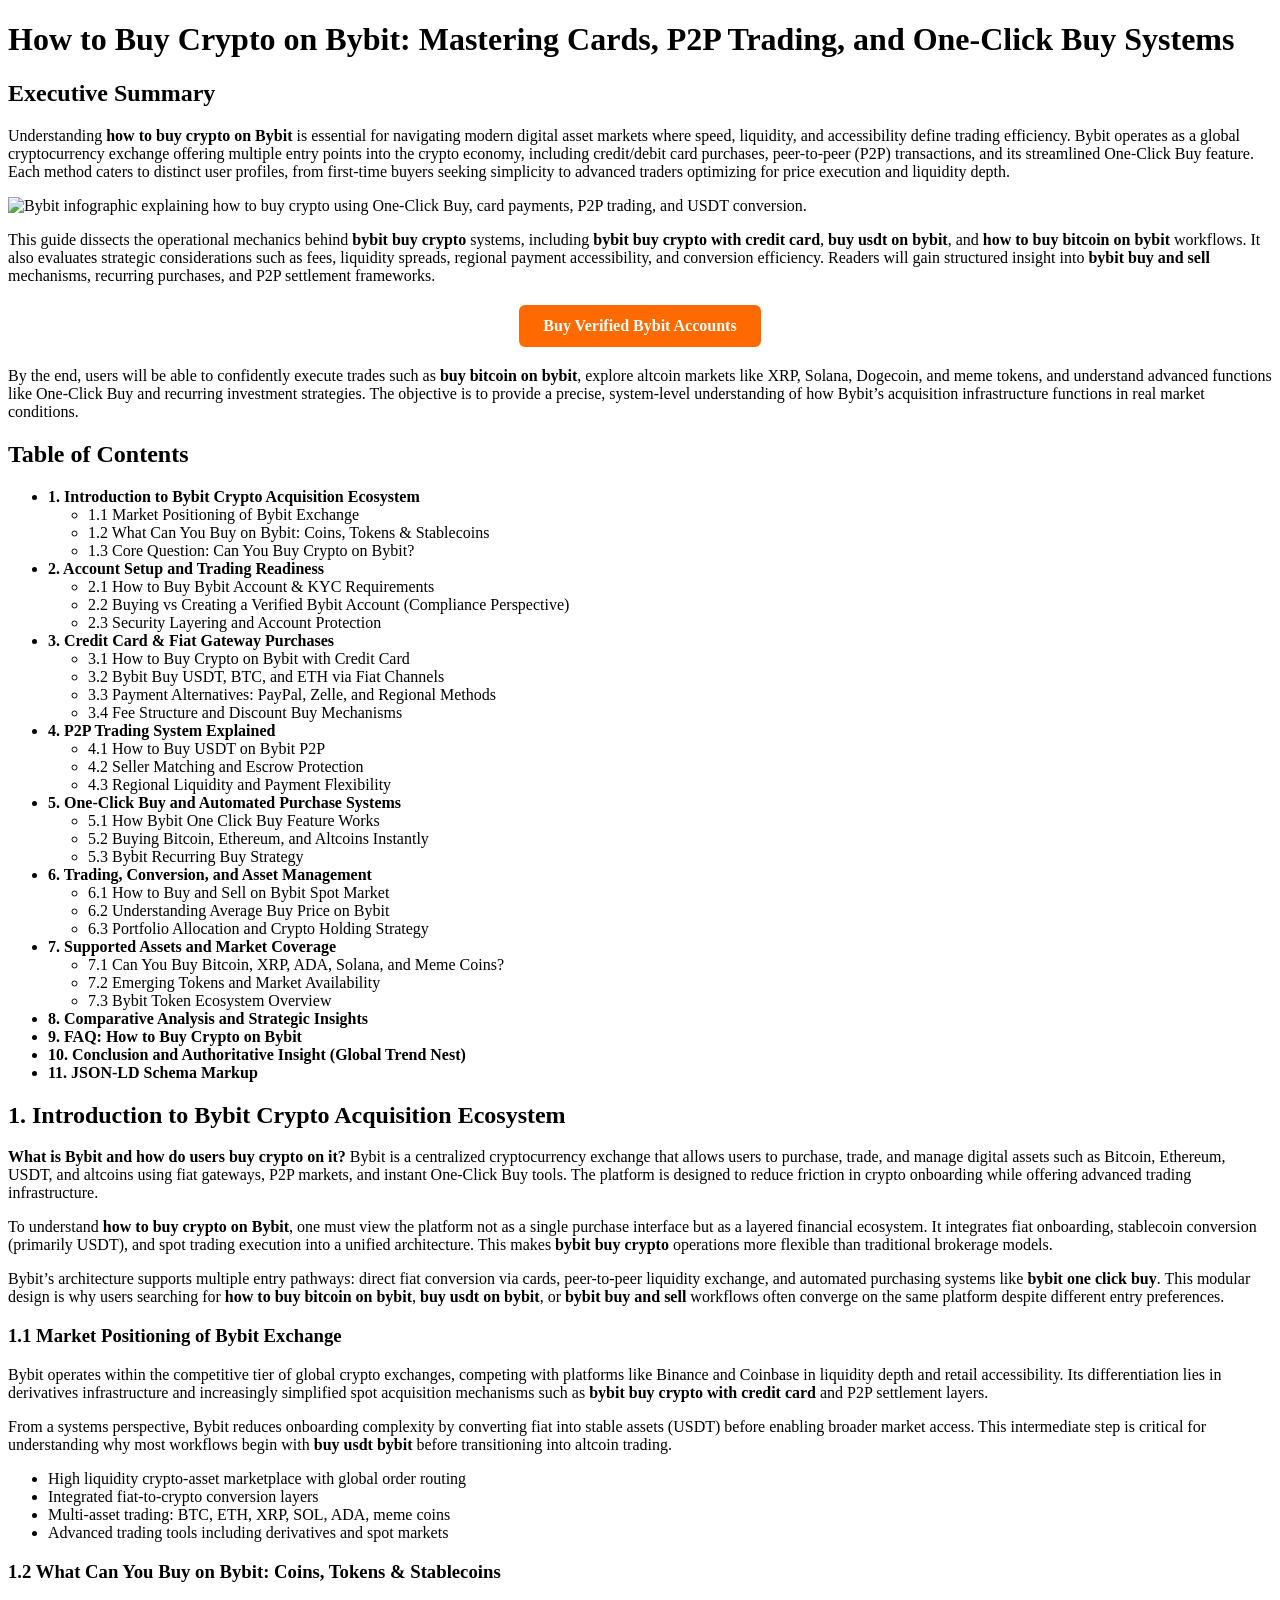
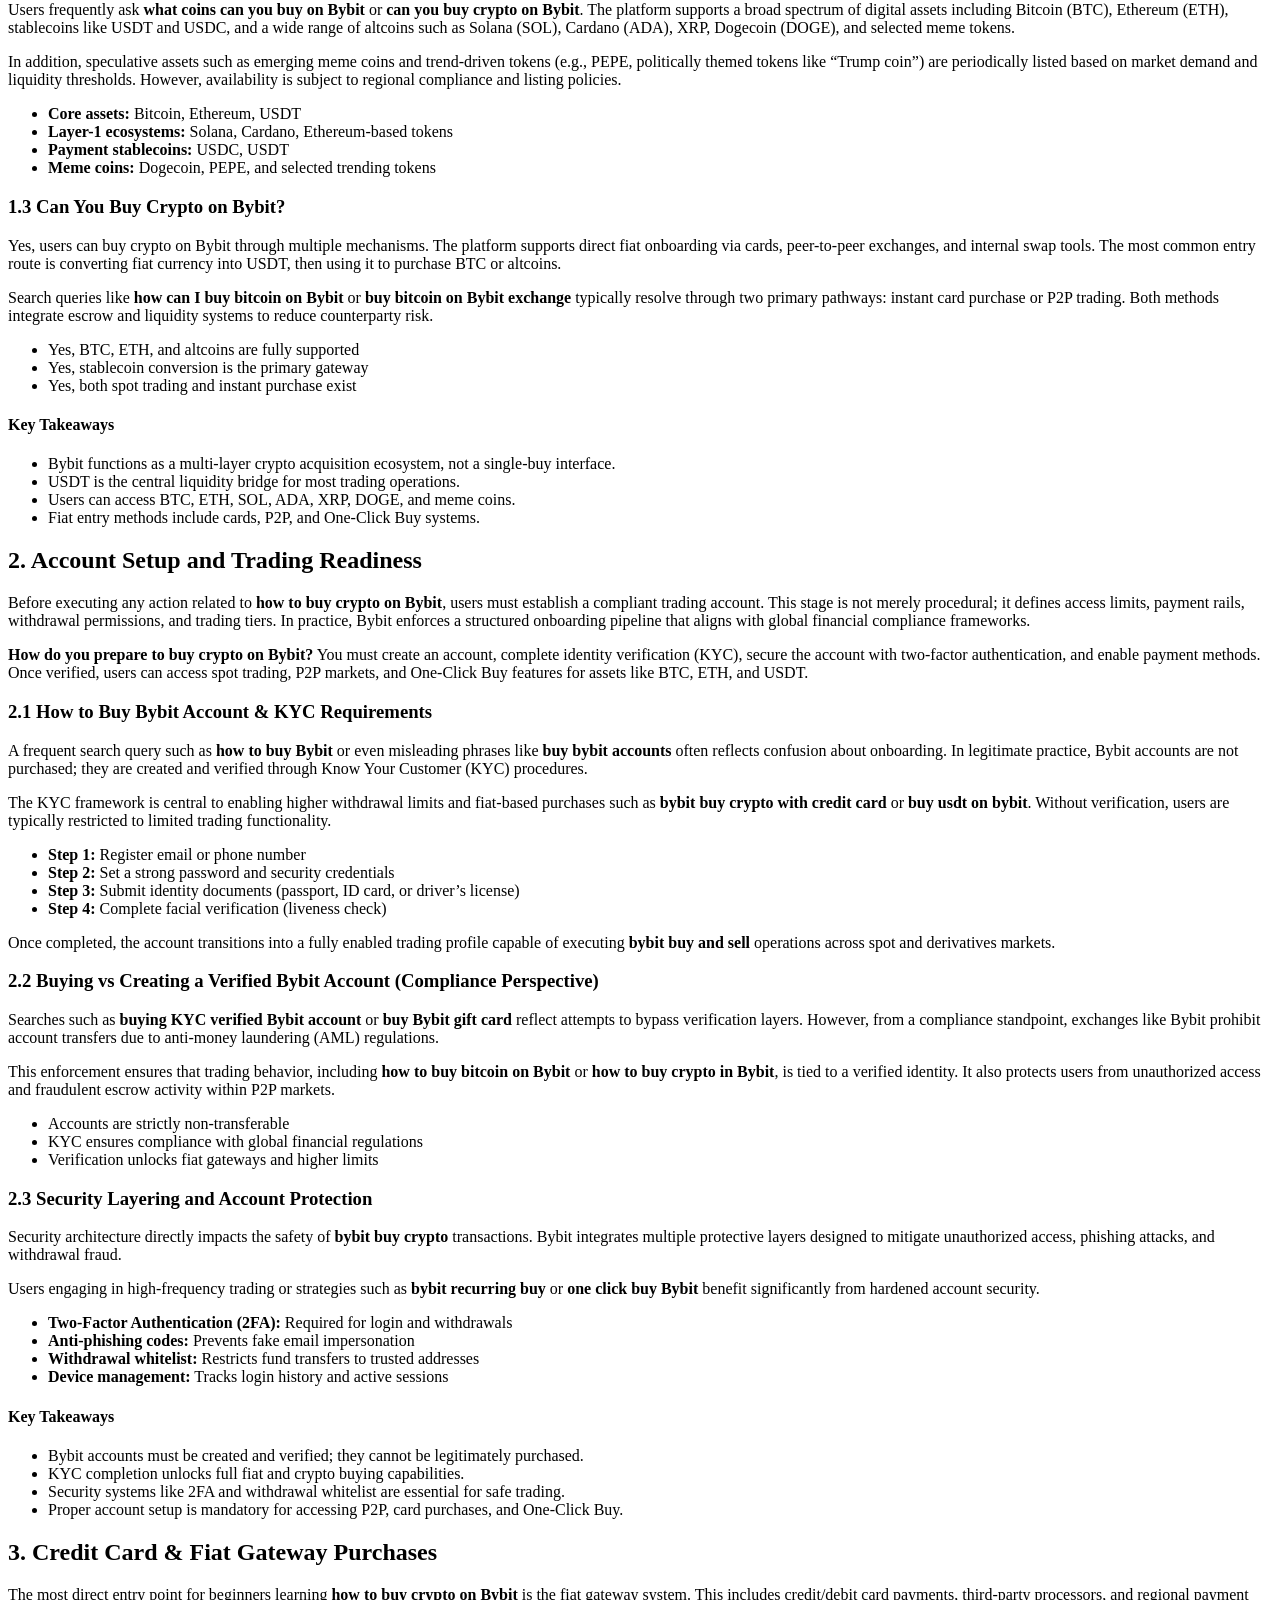
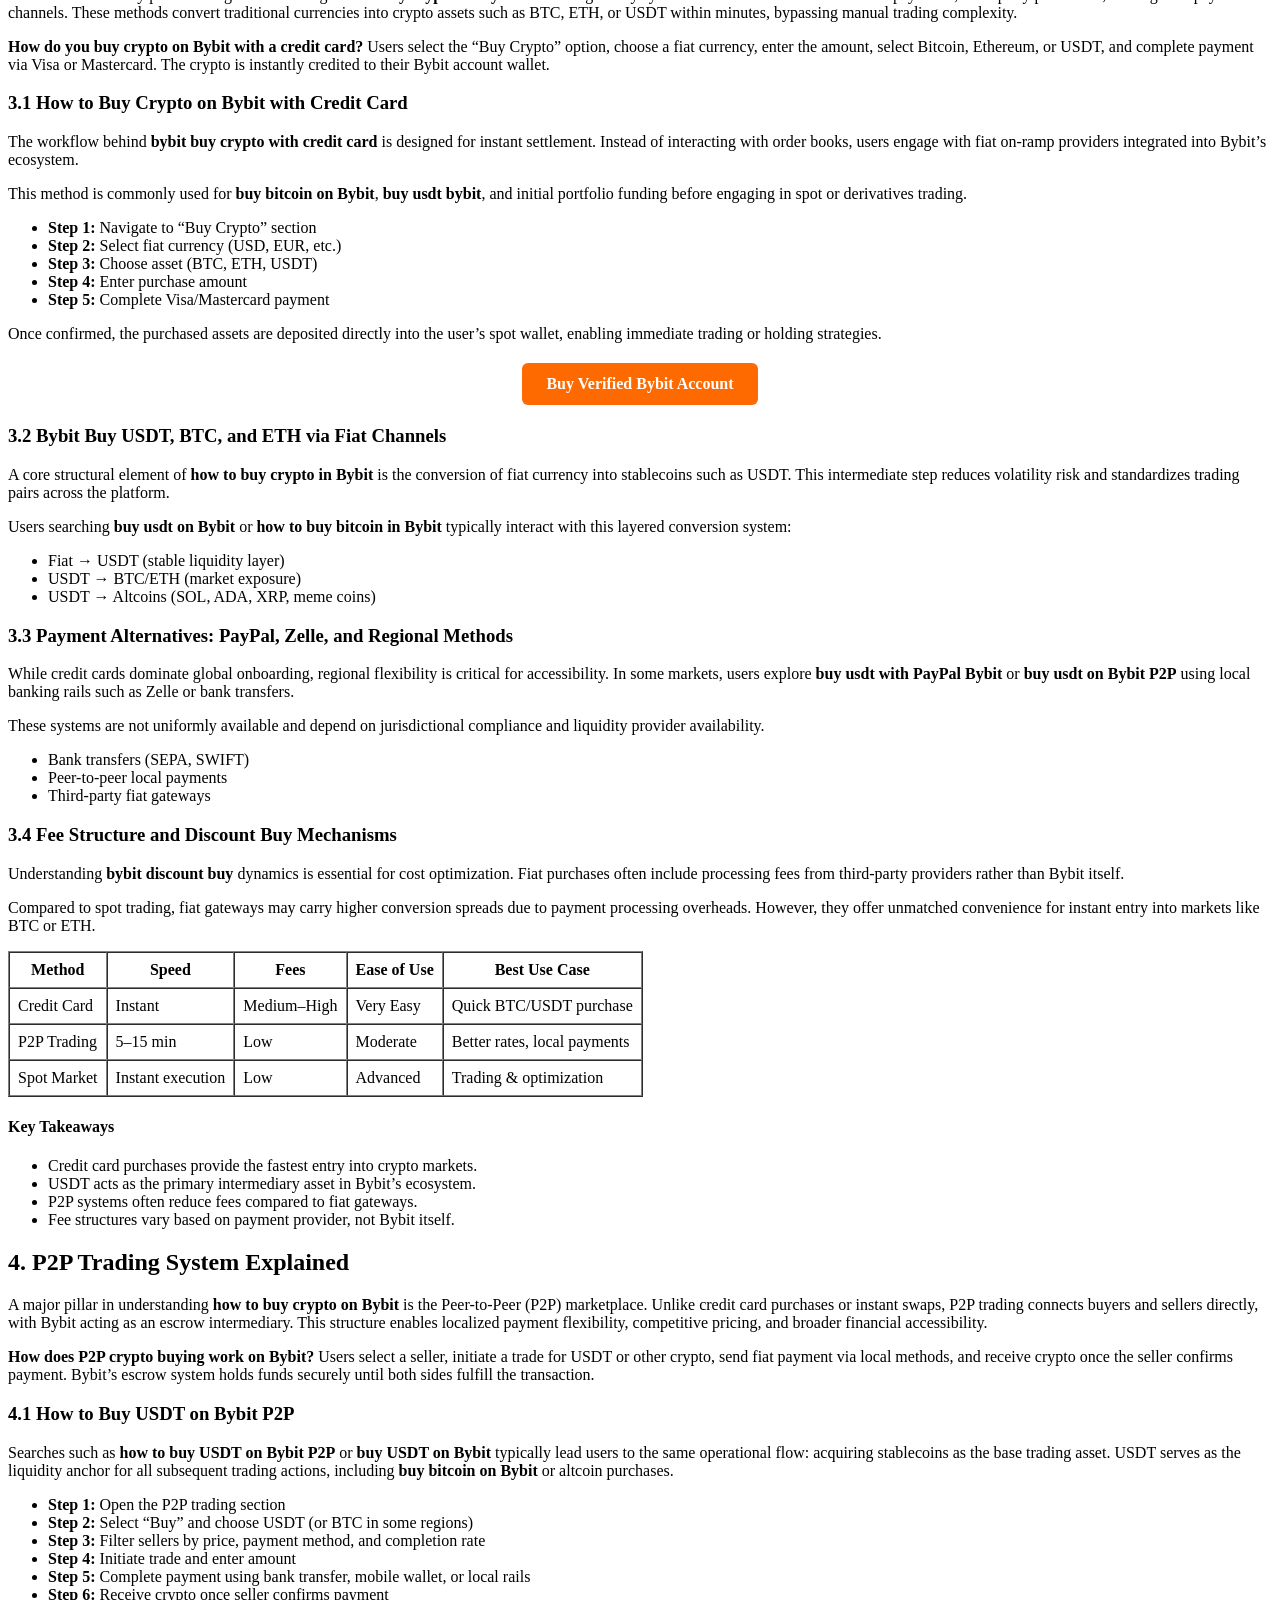
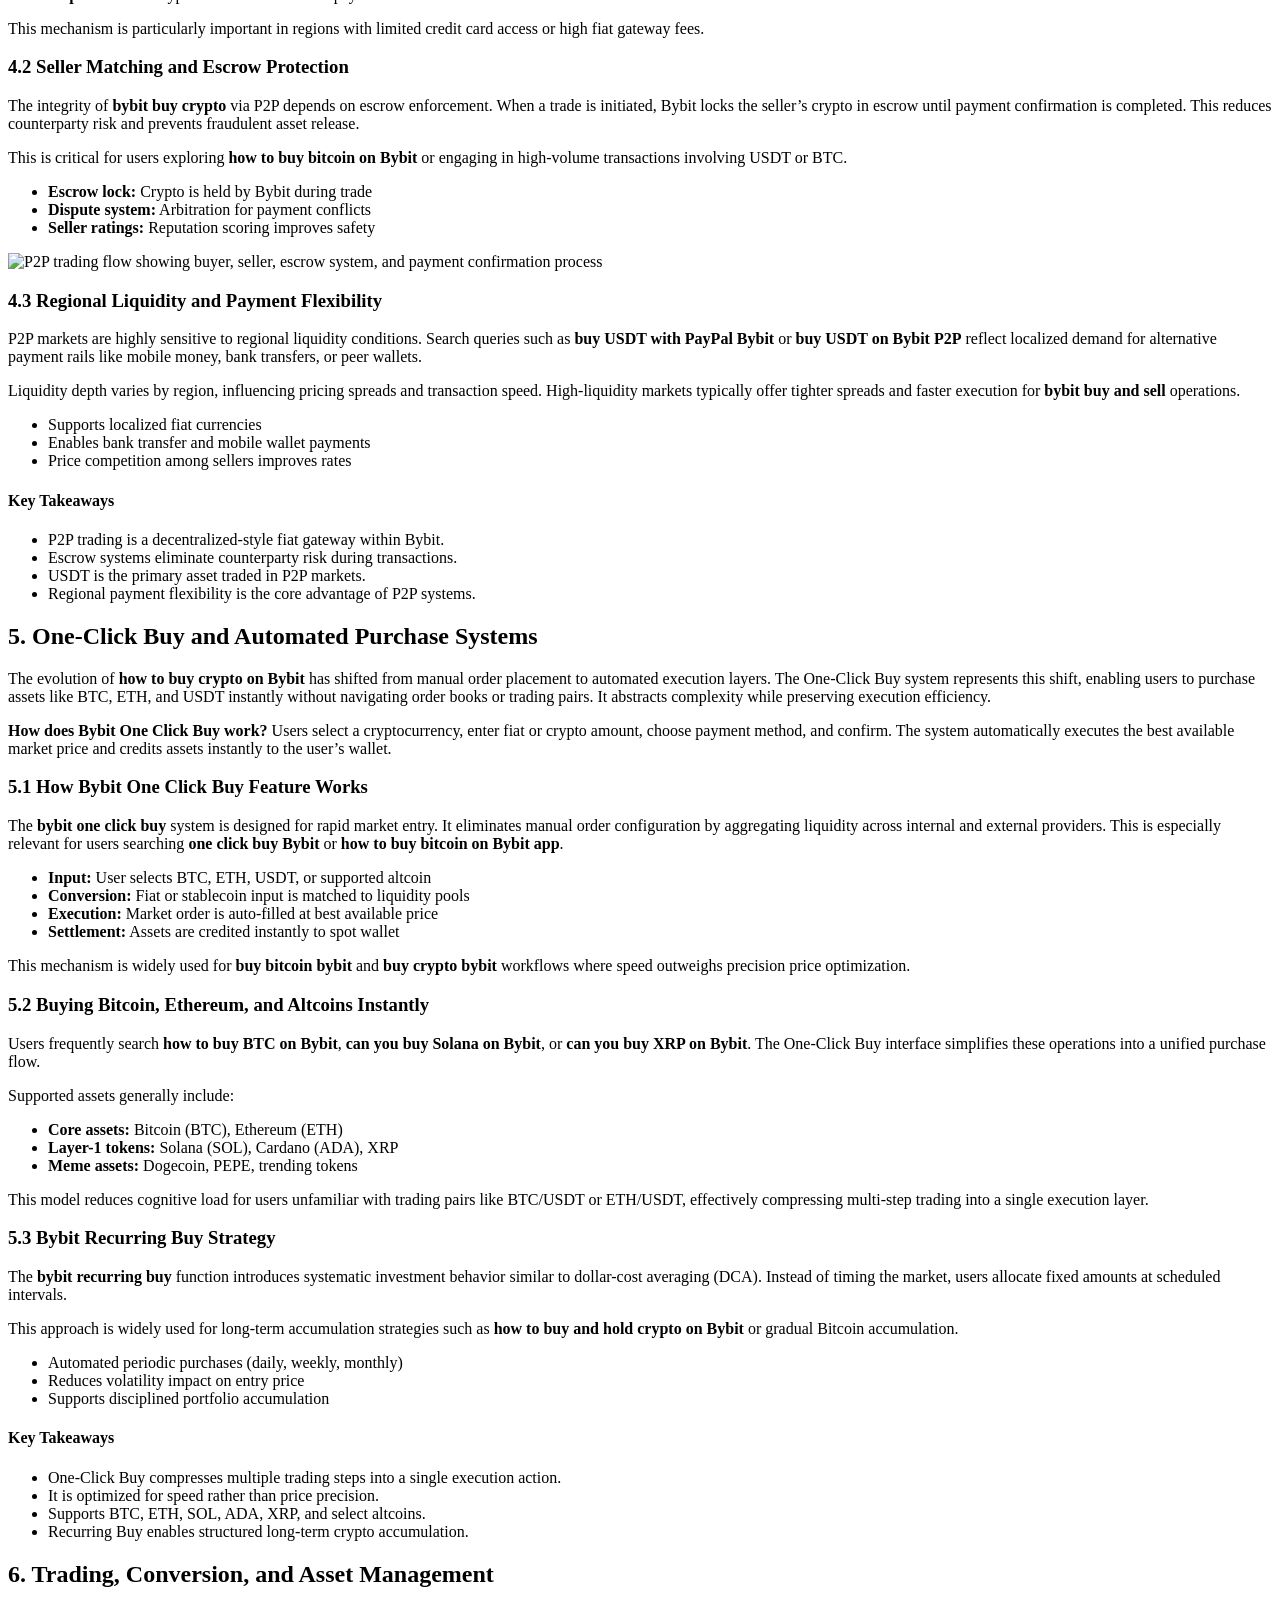
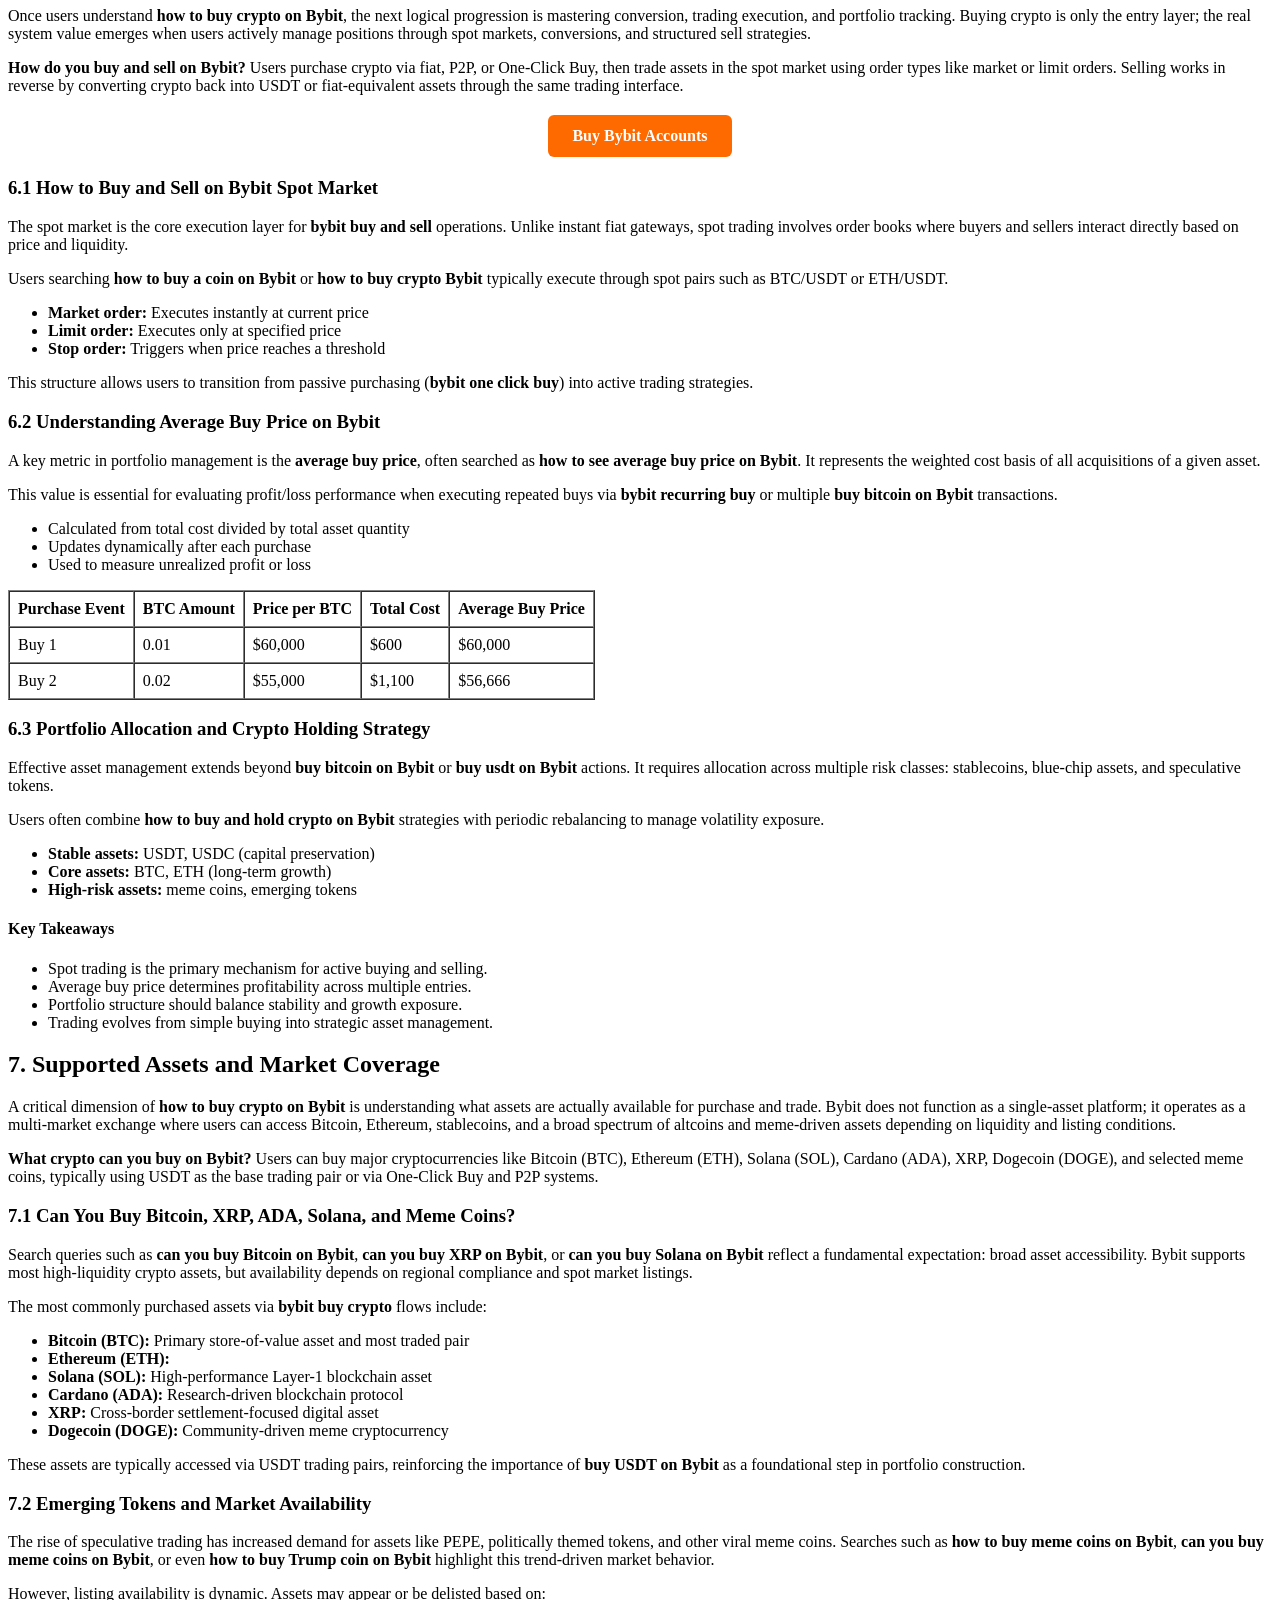
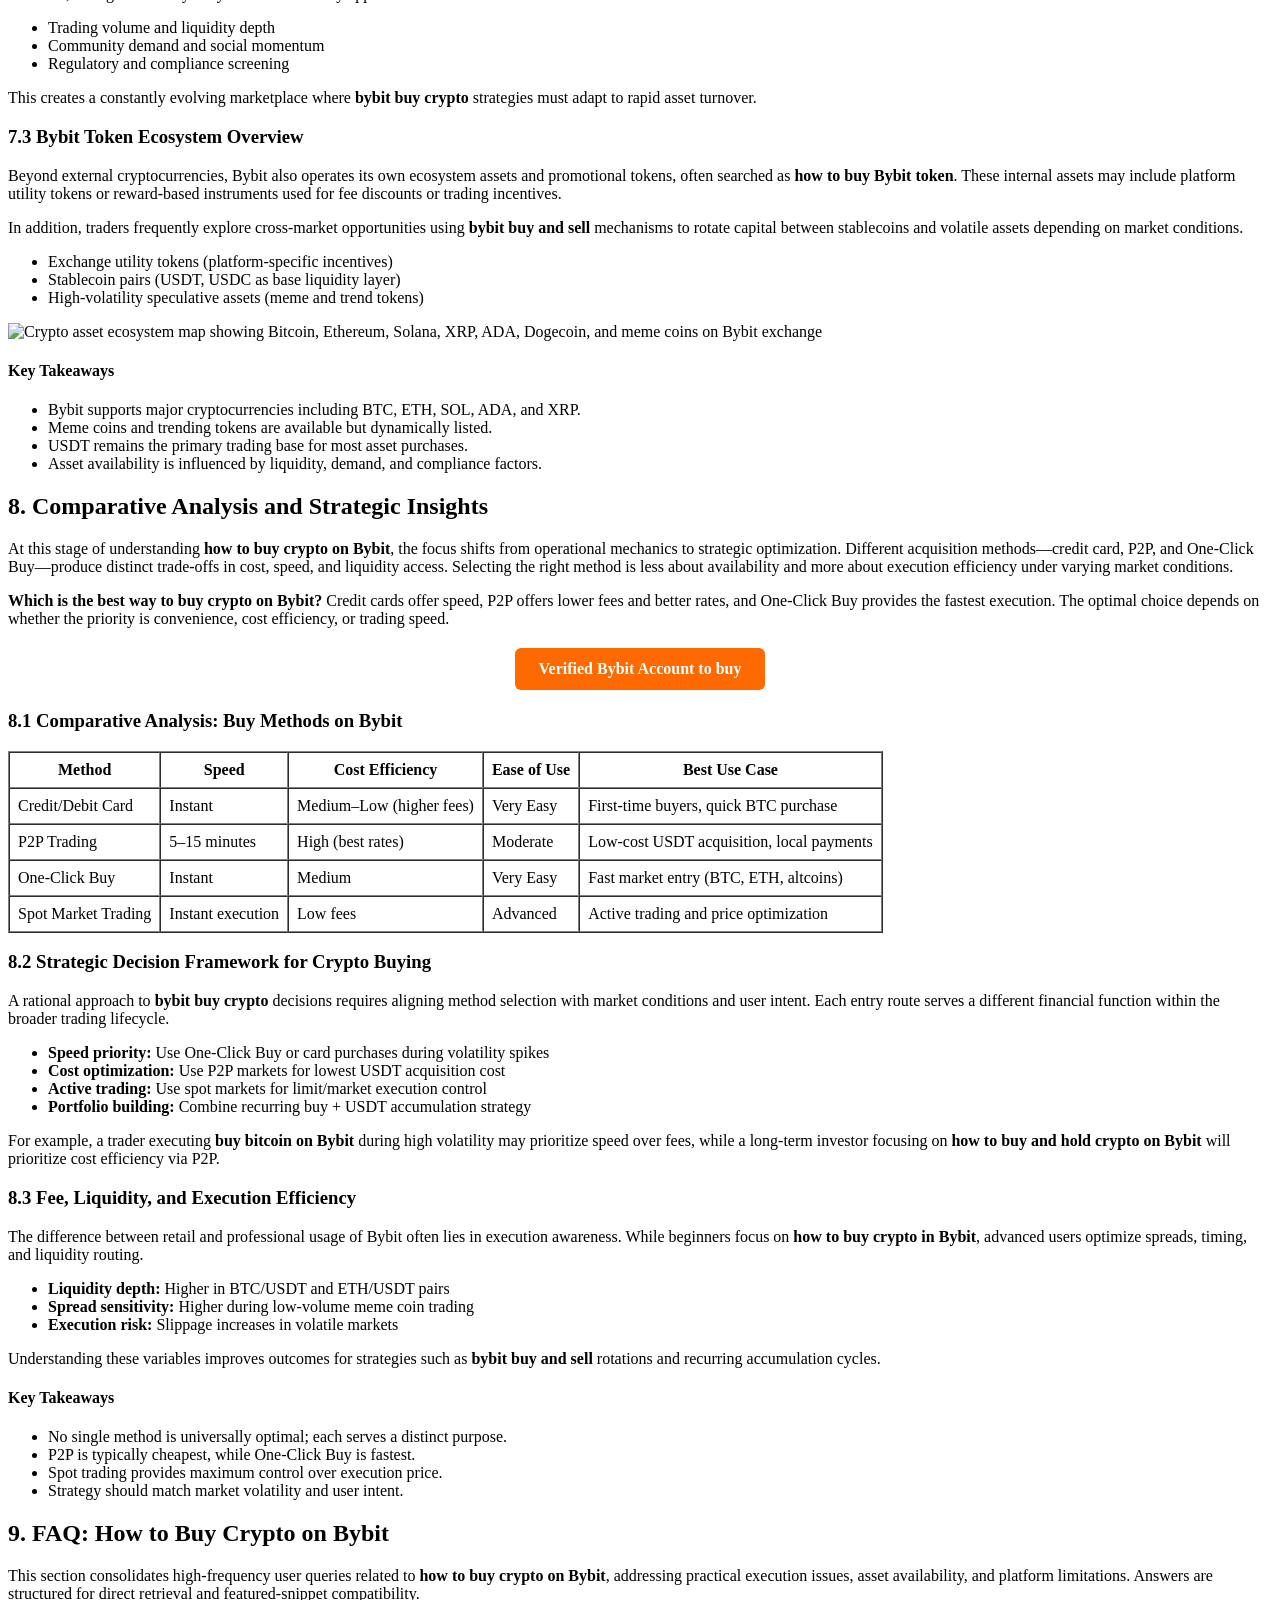
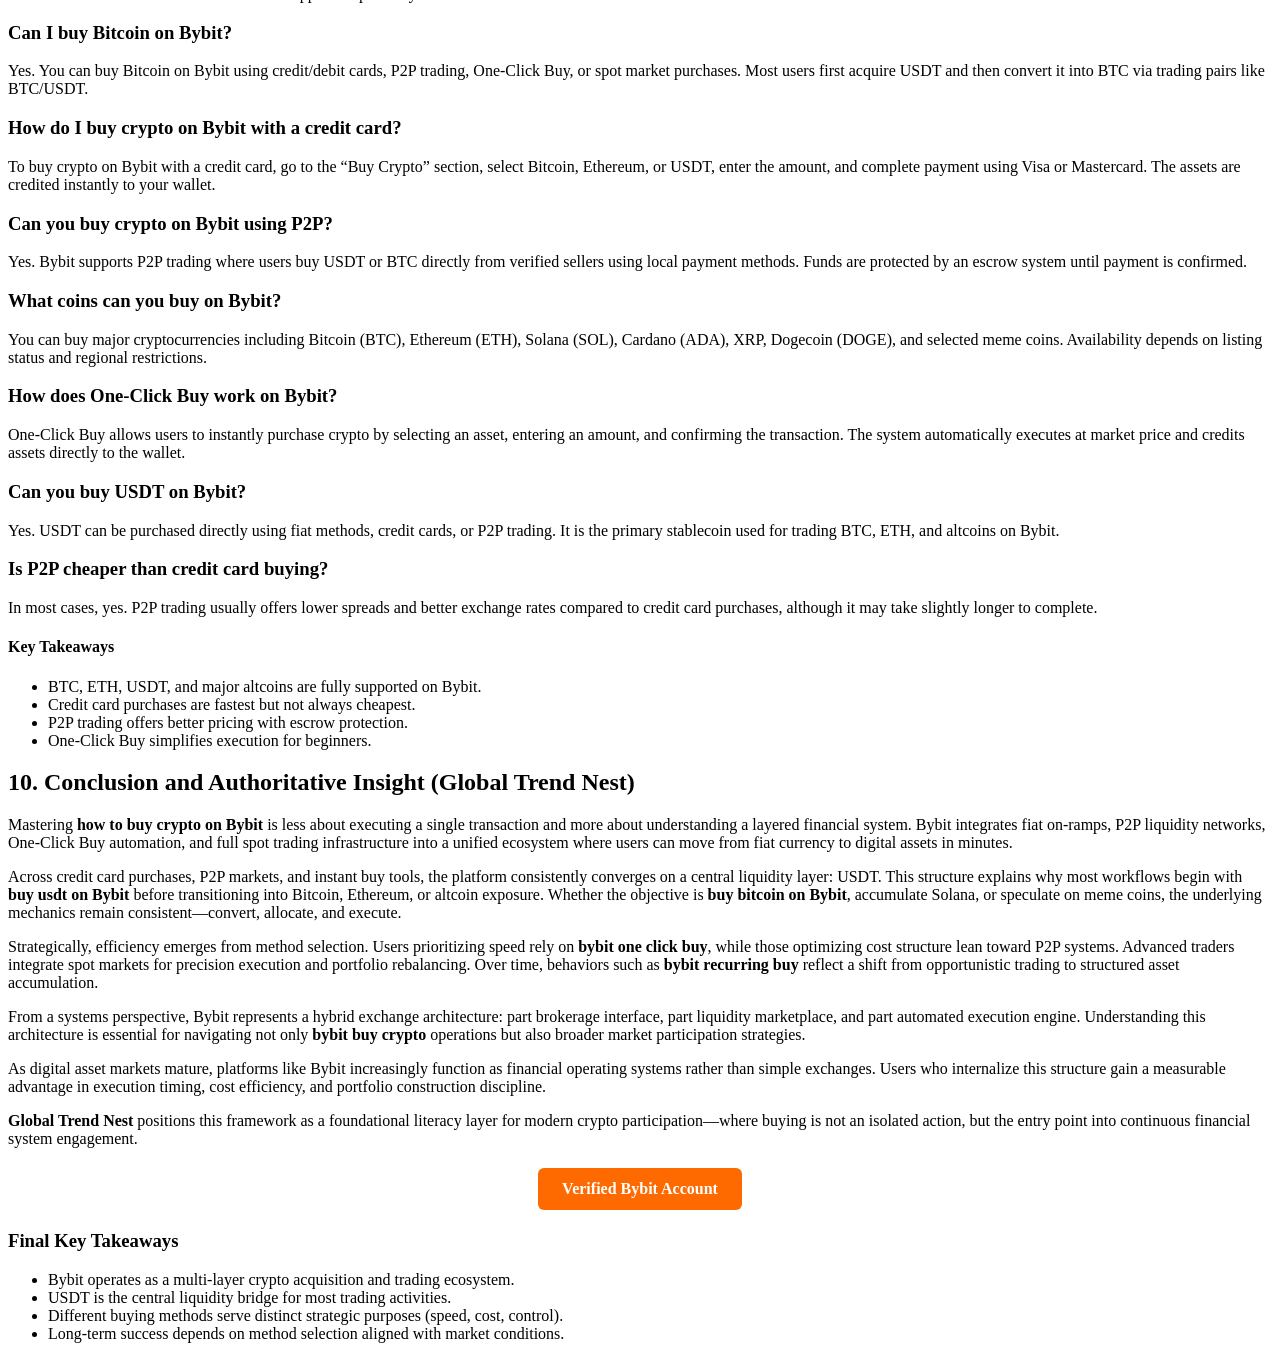
==== commit eee3be2e: "Button Style Addet" ====
--- a/Bybit.html
+++ b/Bybit.html
@@ -13,7 +13,24 @@
 />
   <title>How to Buy Crypto on Bybit: Mastering Cards, P2P Trading, and One-Click Buy
   Systems</title>
-
+    <style>
+      .cta-btn {
+        display: block;
+        margin: 20px auto;
+        width: fit-content;
+        padding: 12px 24px;
+        background-color: #ff6a00;
+        color: white;
+        text-decoration: none;
+        border-radius: 6px;
+        font-weight: bold;
+        transition: background 0.3s ease;
+      }
+
+      .cta-btn:hover {
+        background-color: #e26206;
+      }
+    </style>
 </head>
 <body>
 
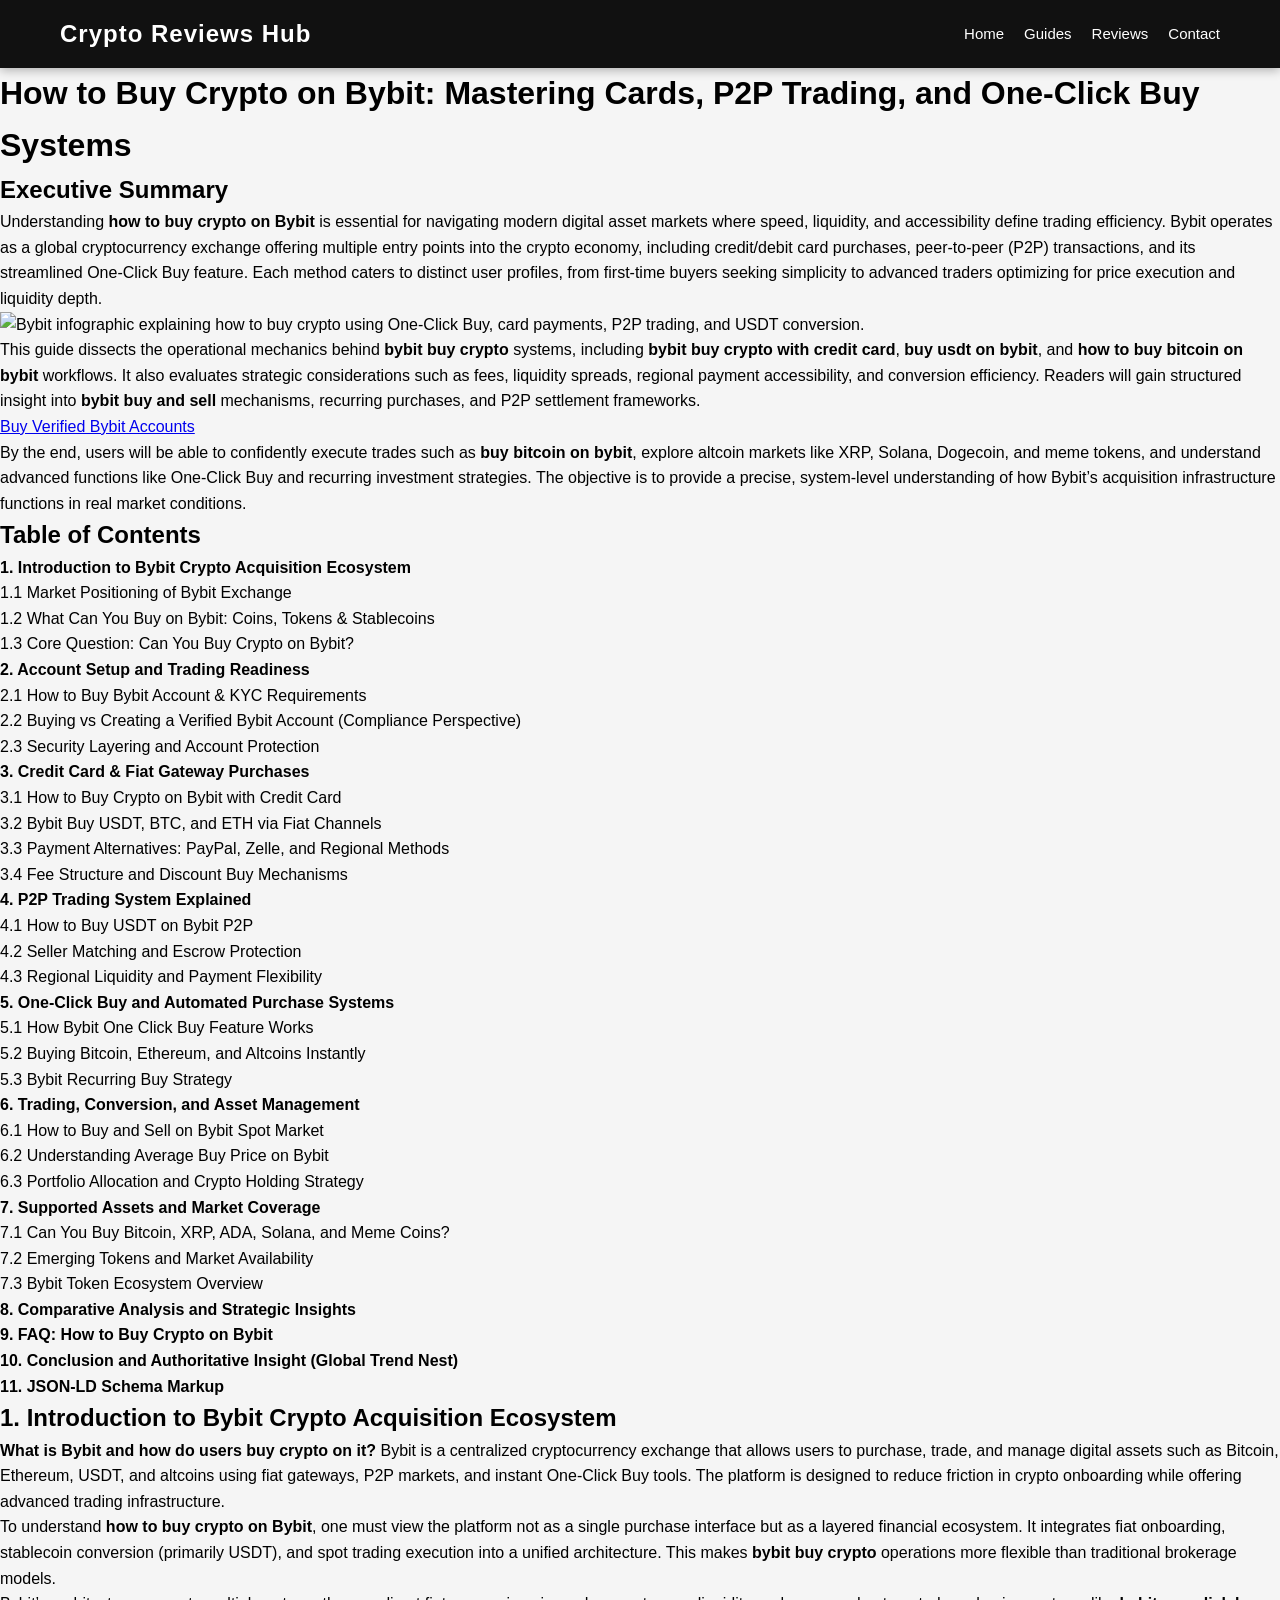
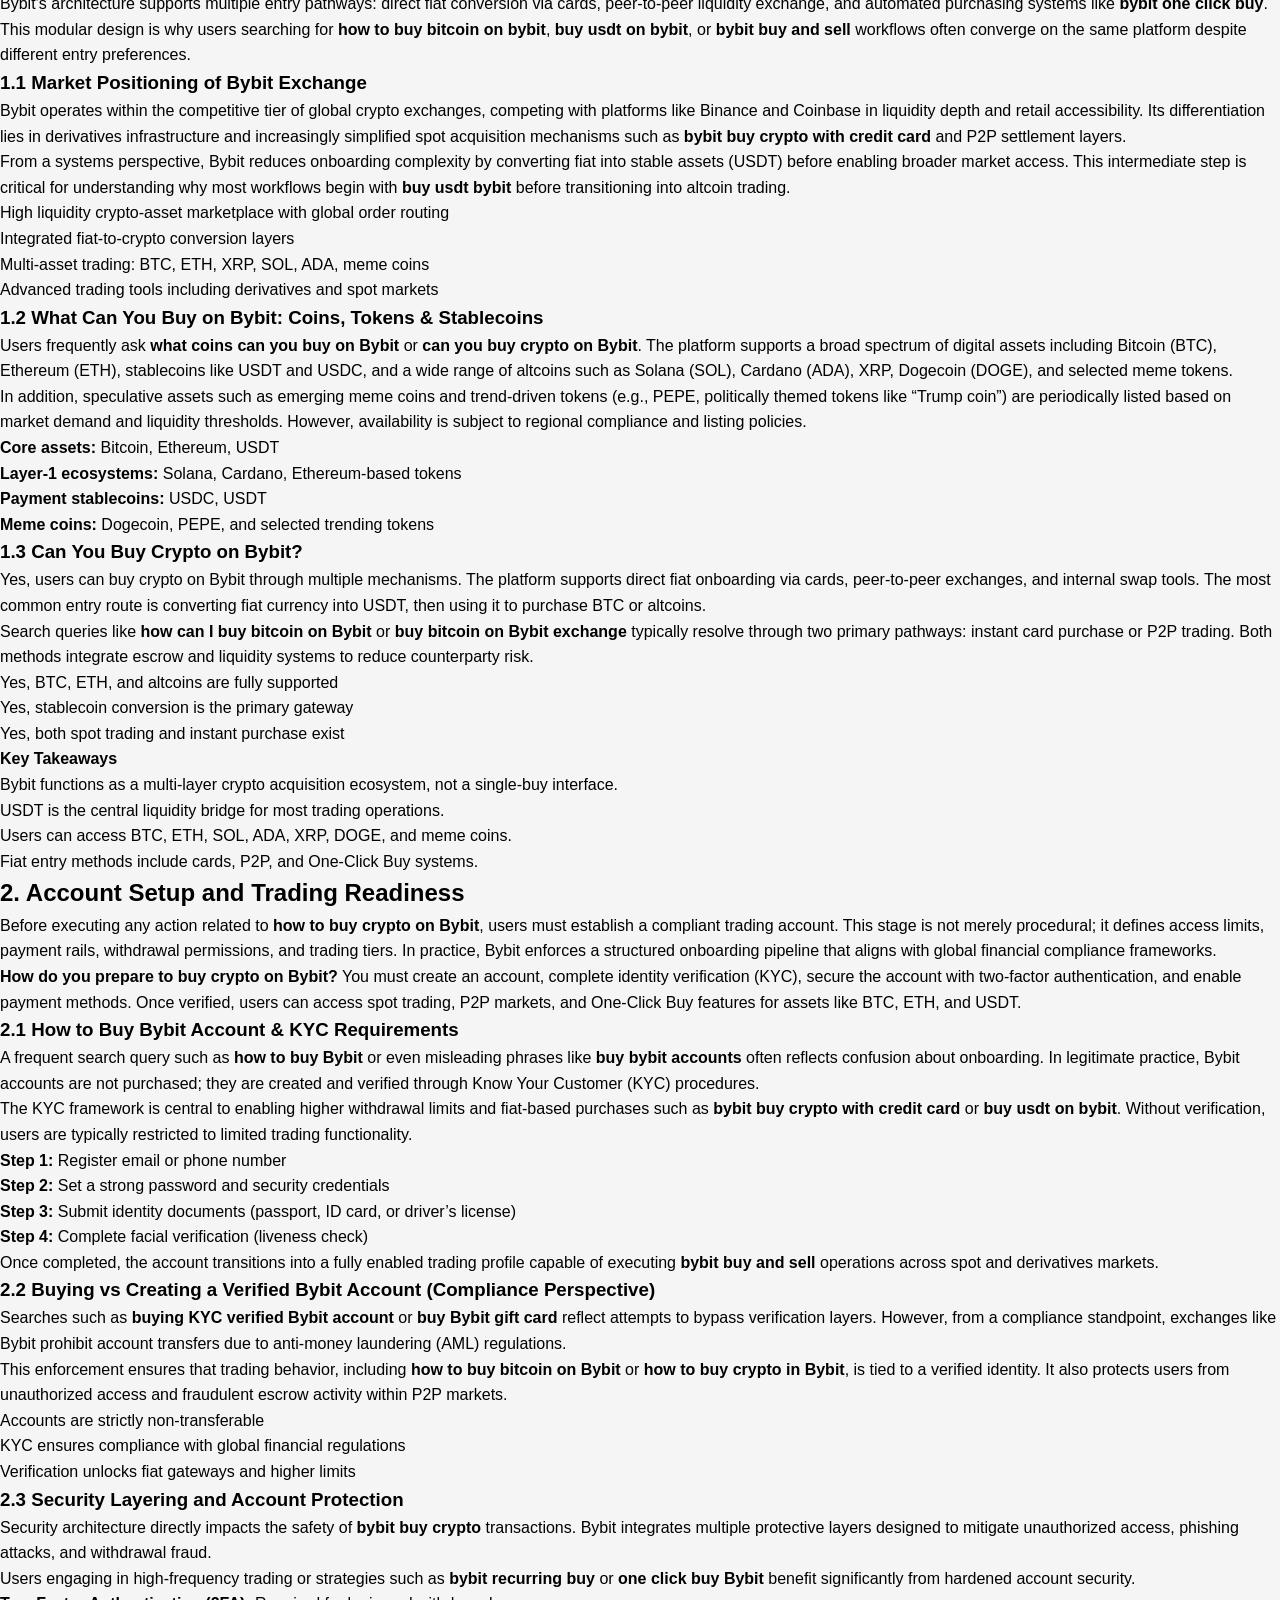
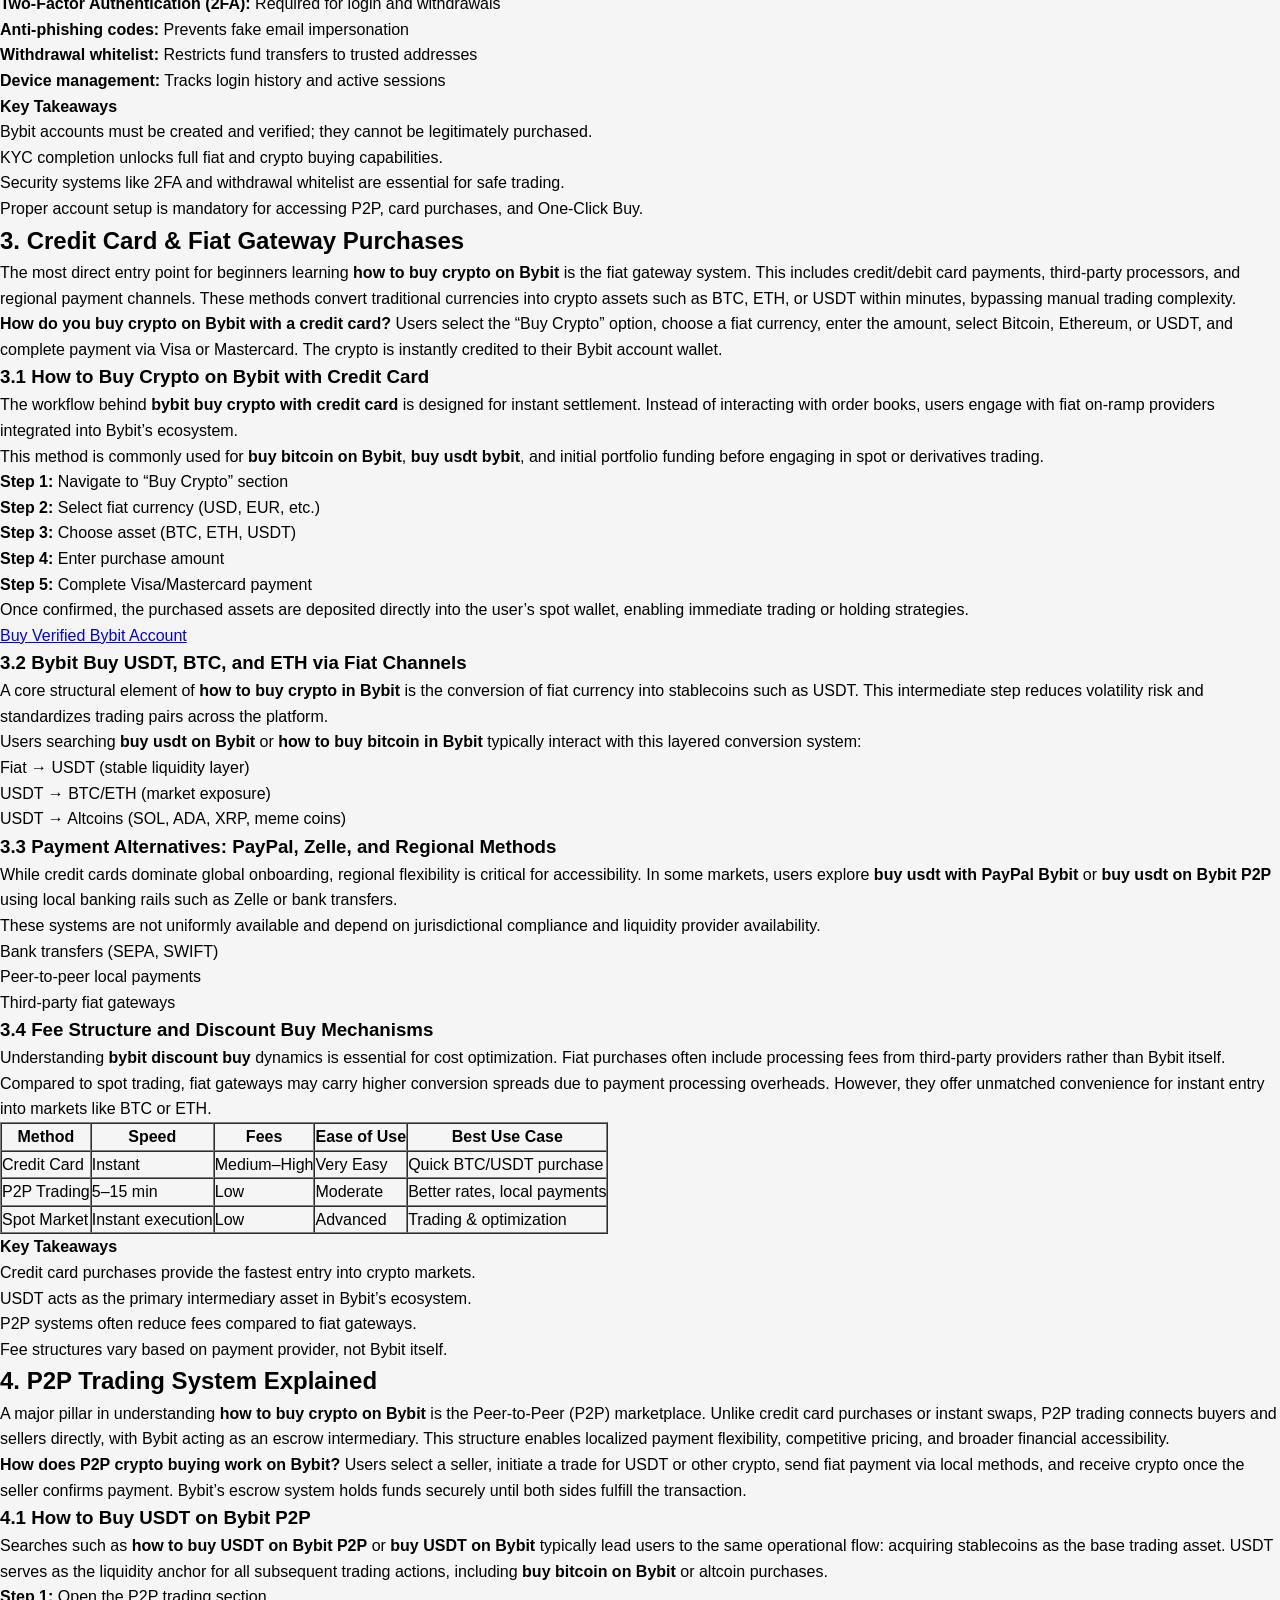
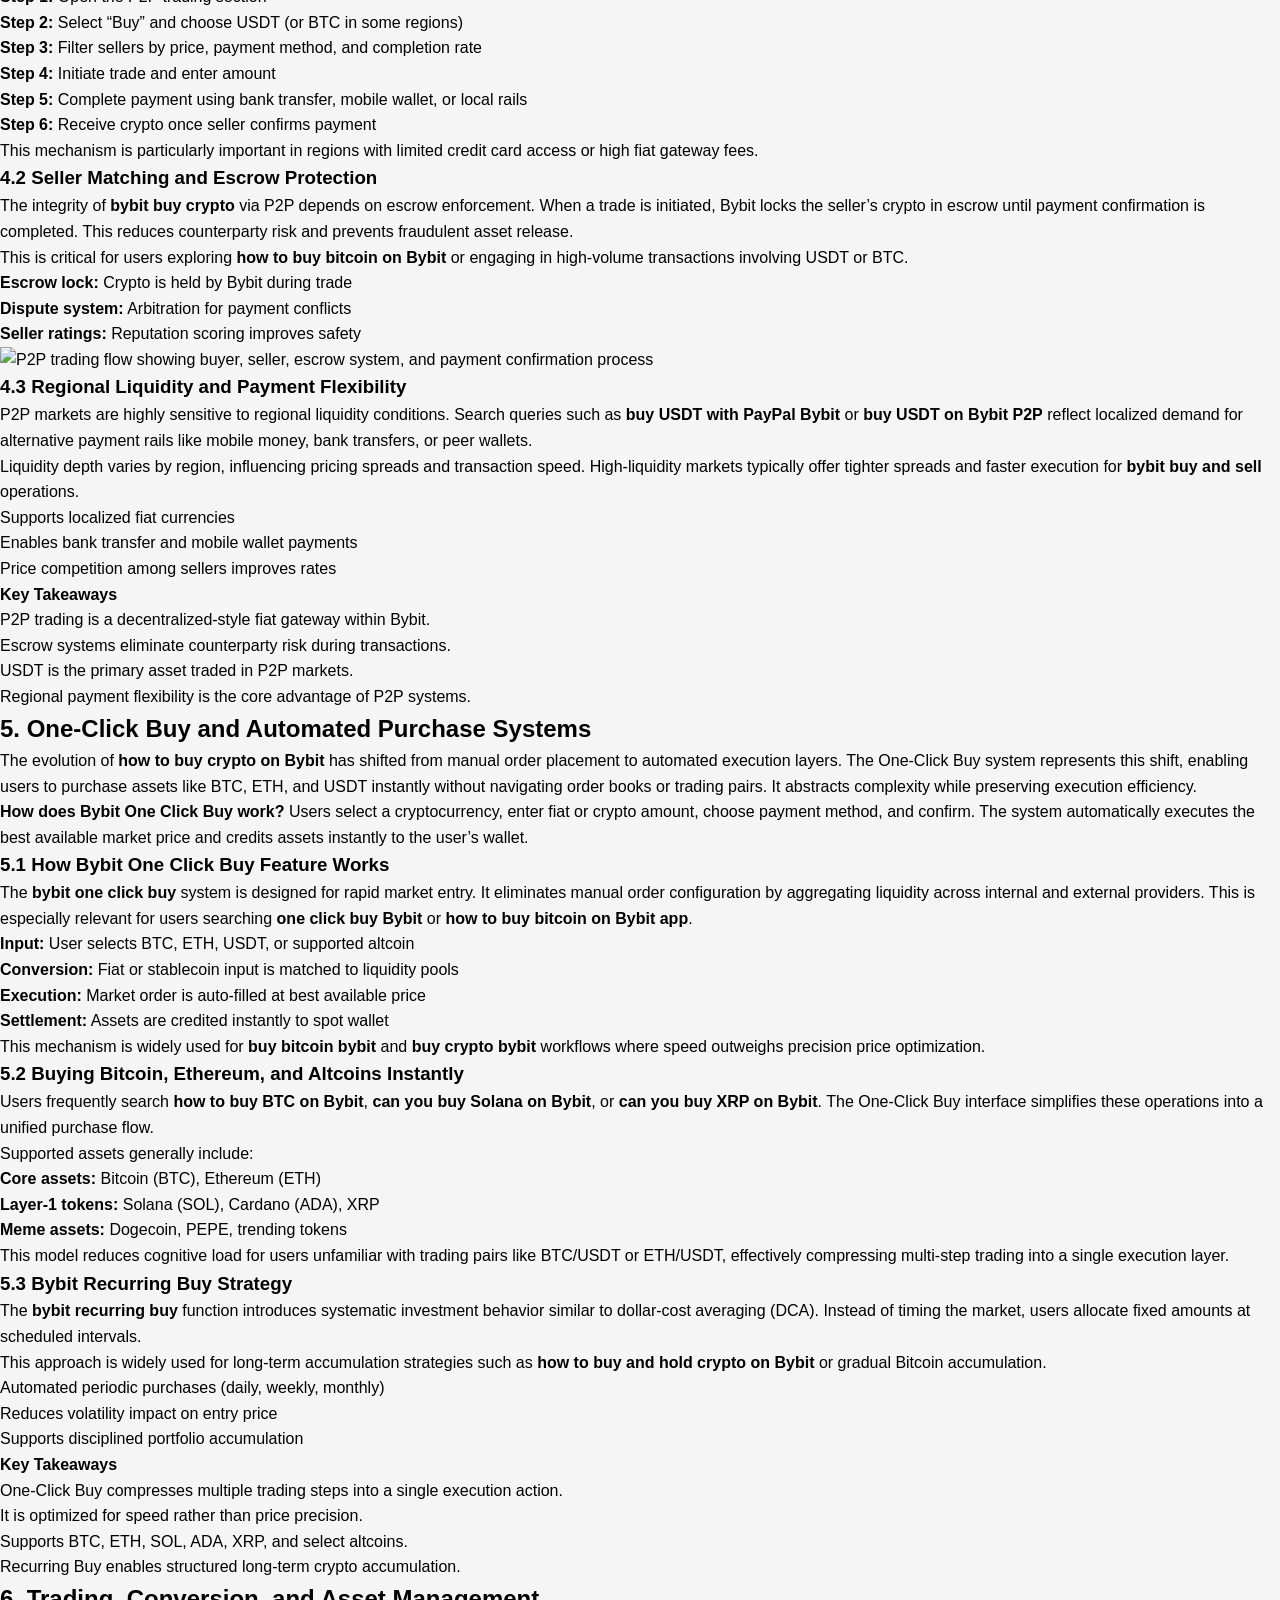
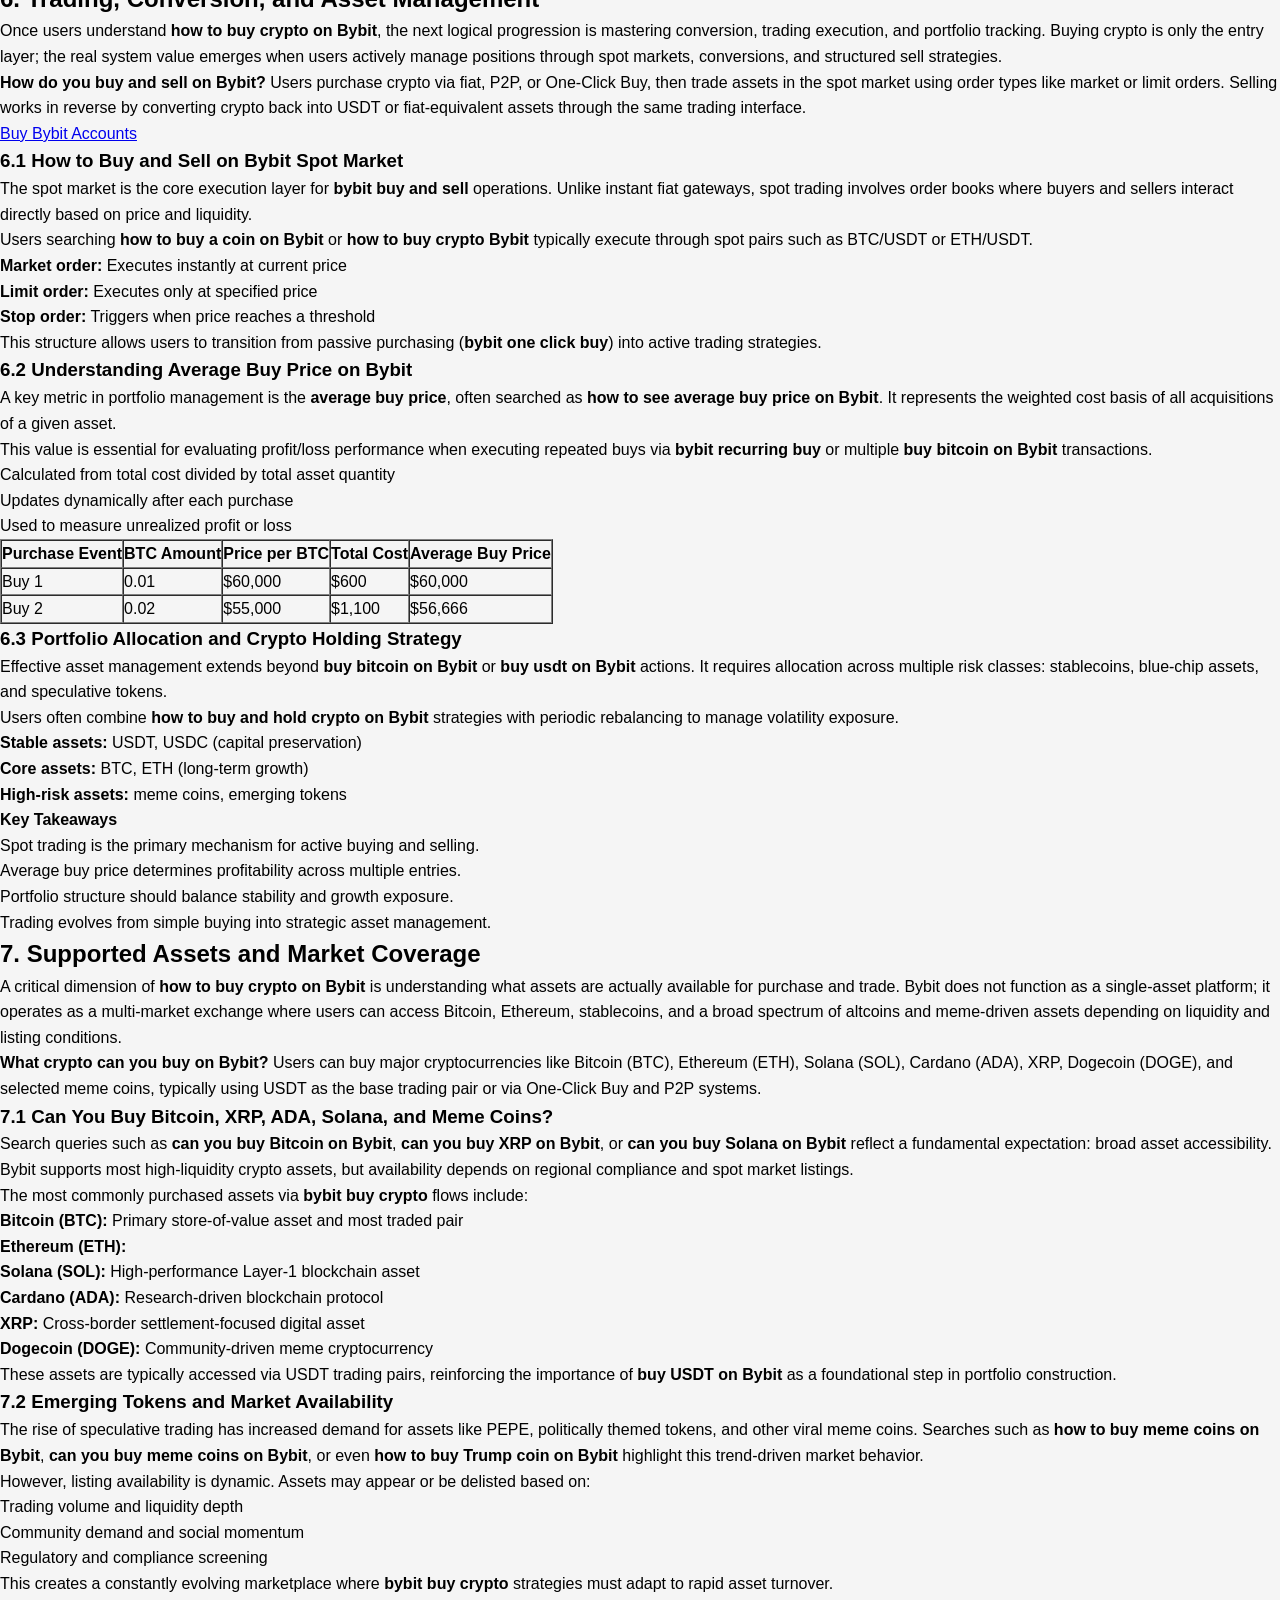
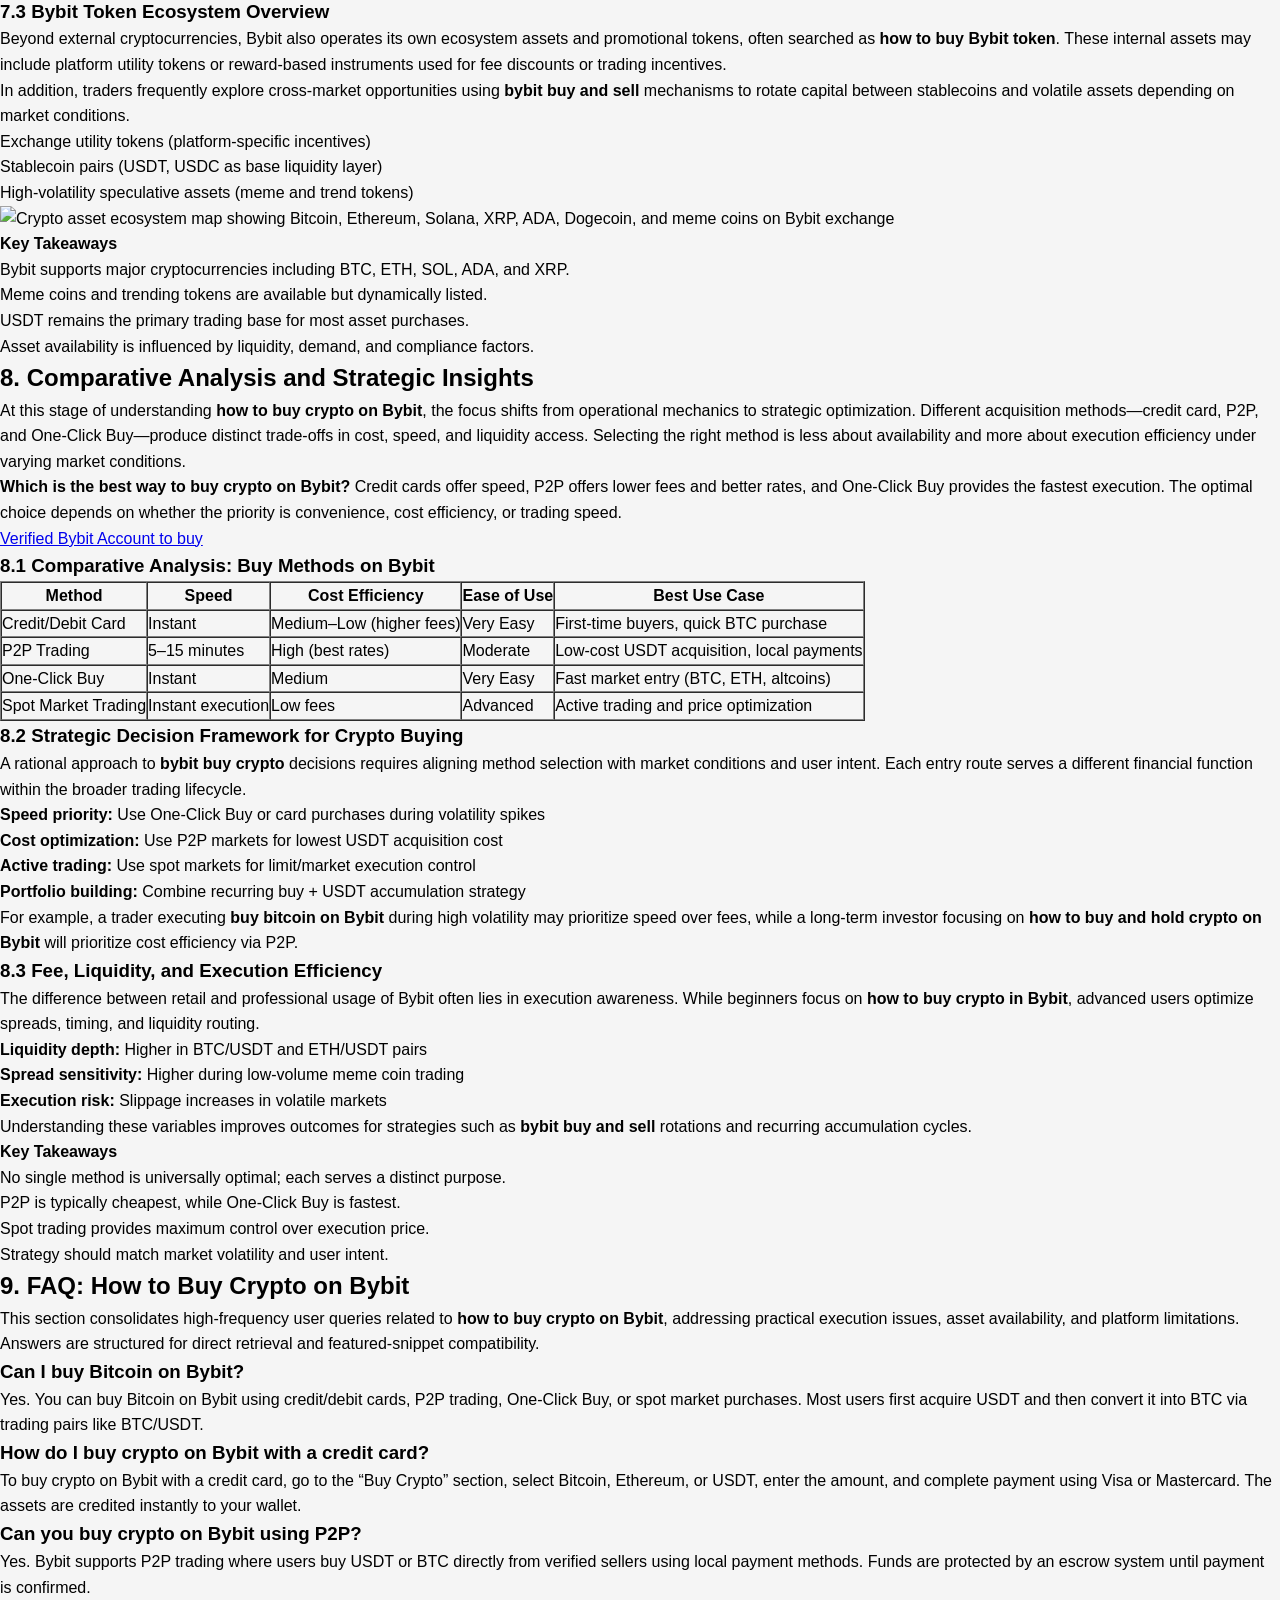
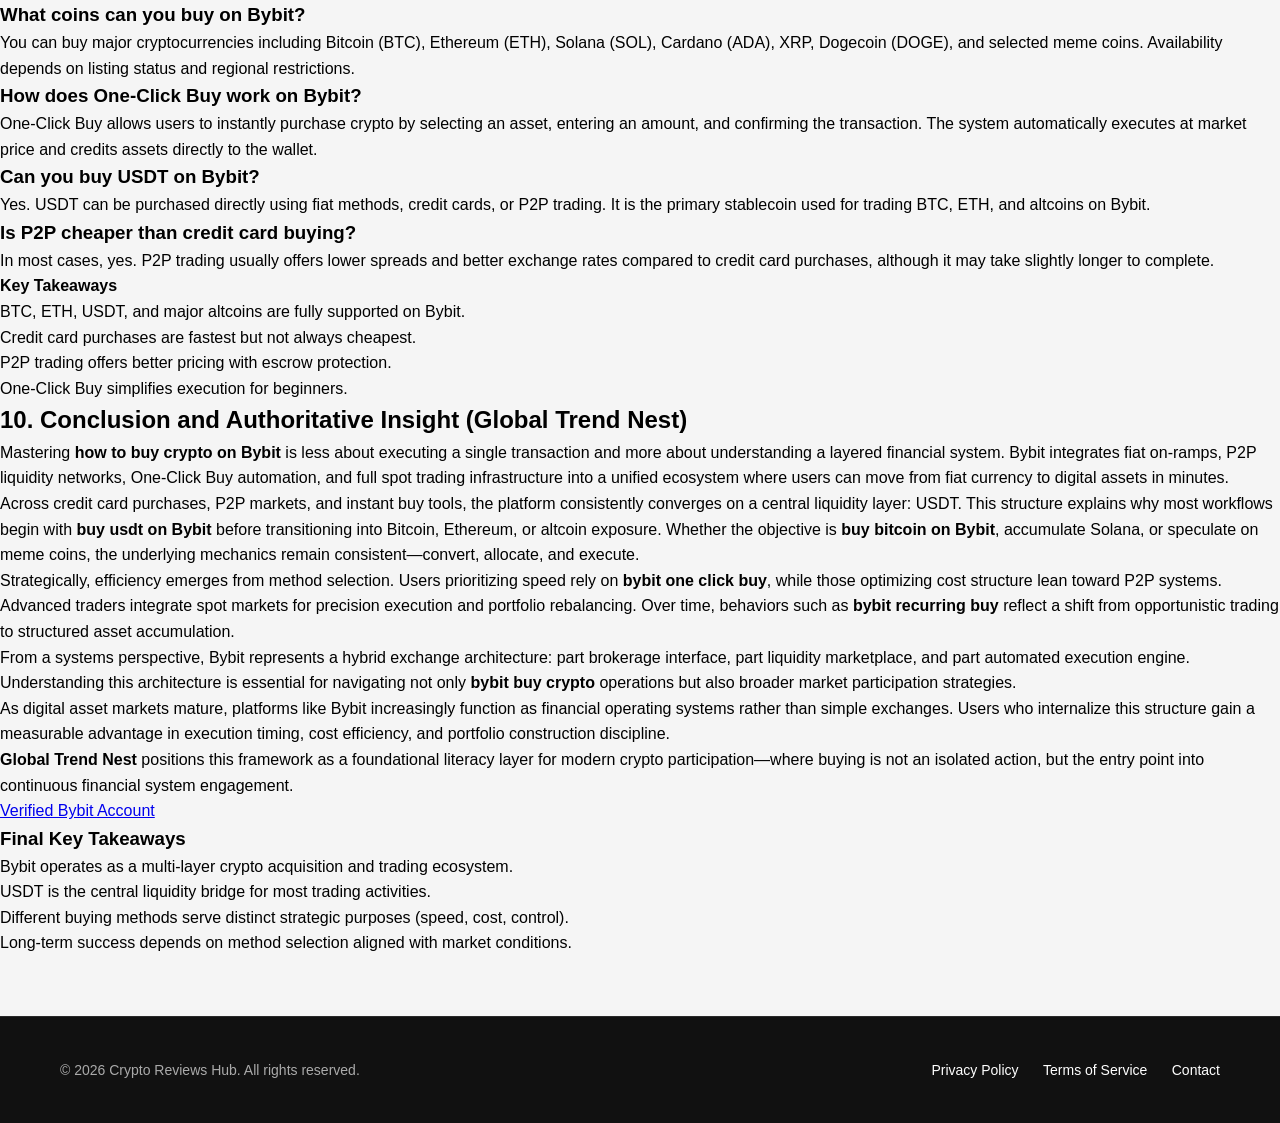
==== commit 8a0e72dc: "Header Footer and Style Link Added" ====
--- a/Bybit.html
+++ b/Bybit.html
@@ -13,27 +13,21 @@
 />
   <title>How to Buy Crypto on Bybit: Mastering Cards, P2P Trading, and One-Click Buy
   Systems</title>
-    <style>
-      .cta-btn {
-        display: block;
-        margin: 20px auto;
-        width: fit-content;
-        padding: 12px 24px;
-        background-color: #ff6a00;
-        color: white;
-        text-decoration: none;
-        border-radius: 6px;
-        font-weight: bold;
-        transition: background 0.3s ease;
-      }
-
-      .cta-btn:hover {
-        background-color: #e26206;
-      }
-    </style>
+  <link rel="stylesheet" href="css/style.css" />
+
 </head>
 <body>
-
+    <header class="site-header">
+      <div class="header-container">
+        <h1 class="logo">Crypto Reviews Hub</h1>
+        <nav class="nav">
+          <a href="#">Home</a>
+          <a href="#">Guides</a>
+          <a href="#">Reviews</a>
+          <a href="#">Contact</a>
+        </nav>
+      </div>
+    </header>
 <!-- =========================
 TITLE PAGE
 ========================= -->
@@ -1269,77 +1263,17 @@
   <li>Long-term success depends on method selection aligned with market conditions.</li>
 </ul>
 
-
-<script type="application/ld+json">
-{
-  "@context": "https://schema.org",
-  "@type": "Article",
-  "headline": "How to Buy Crypto on Bybit: Cards, P2P, and One-Click Buy Guide",
-  "description": "Comprehensive expert guide on how to buy crypto on Bybit using credit cards, P2P trading, One-Click Buy, USDT conversion, and spot trading systems.",
-  "author": {
-    "@type": "Organization",
-    "name": "Global Trend Nest"
-  },
-  "publisher": {
-    "@type": "Organization",
-    "name": "Global Trend Nest"
-  },
-  "mainEntityOfPage": {
-    "@type": "WebPage",
-    "@id": "https://example.com/how-to-buy-crypto-on-bybit"
-  },
-  "keywords": [
-    "how to buy crypto on Bybit",
-    "bybit buy crypto",
-    "buy bitcoin on Bybit",
-    "bybit one click buy",
-    "bybit P2P trading",
-    "buy USDT on Bybit"
-  ],
-  "articleSection": "Crypto Education",
-  "inLanguage": "en"
-}
-</script>
-
-<script type="application/ld+json">
-{
-  "@context": "https://schema.org",
-  "@type": "FAQPage",
-  "mainEntity": [
-    {
-      "@type": "Question",
-      "name": "Can I buy Bitcoin on Bybit?",
-      "acceptedAnswer": {
-        "@type": "Answer",
-        "text": "Yes. Bitcoin can be purchased on Bybit using credit cards, P2P trading, One-Click Buy, or spot trading pairs like BTC/USDT."
-      }
-    },
-    {
-      "@type": "Question",
-      "name": "How do I buy crypto on Bybit with a credit card?",
-      "acceptedAnswer": {
-        "@type": "Answer",
-        "text": "Go to Buy Crypto, select BTC, ETH, or USDT, enter amount, and pay with Visa or Mastercard. Crypto is credited instantly."
-      }
-    },
-    {
-      "@type": "Question",
-      "name": "What coins can you buy on Bybit?",
-      "acceptedAnswer": {
-        "@type": "Answer",
-        "text": "Users can buy BTC, ETH, SOL, ADA, XRP, DOGE, and selected meme coins depending on listing availability."
-      }
-    },
-    {
-      "@type": "Question",
-      "name": "How does One-Click Buy work on Bybit?",
-      "acceptedAnswer": {
-        "@type": "Answer",
-        "text": "It allows instant crypto purchase at market price with automatic execution and wallet crediting."
-      }
-    }
-  ]
-}
-</script>
+    <!-- Footer -->
+    <footer class="site-footer">
+      <div class="footer-container">
+        <p>&copy; 2026 Crypto Reviews Hub. All rights reserved.</p>
+        <div class="footer-links">
+          <a href="#">Privacy Policy</a>
+          <a href="#">Terms of Service</a>
+          <a href="#">Contact</a>
+        </div>
+      </div>
+    </footer>
+
 </body>
 </html>
--- a/css/style.css
+++ b/css/style.css
@@ -0,0 +1,219 @@
+* {
+  box-sizing: border-box;
+  margin: 0;
+  padding: 0;
+}
+*::before, *::after {
+  box-sizing: inherit;
+}
+
+body {
+  font-family: Arial, sans-serif;
+  background: #f5f5f5;
+  line-height: 1.6;
+}
+
+.container {
+  width: 100%;
+  padding-inline: 1.25rem;
+  margin-inline: auto;
+  display: grid;
+  grid-template-columns: 1fr;
+  gap: 1.25rem;
+}
+@media (min-width: 576px) {
+  .container {
+    max-width: 540px;
+  }
+}
+@media (min-width: 768px) {
+  .container {
+    max-width: 720px;
+  }
+}
+@media (min-width: 992px) {
+  .container {
+    max-width: 960px;
+  }
+}
+@media (min-width: 1200px) {
+  .container {
+    max-width: 1140px;
+  }
+}
+@media (min-width: 1400px) {
+  .container {
+    max-width: 1320px;
+  }
+}
+@media screen and (min-width: 768px) {
+  .container {
+    grid-template-columns: repeat(2, 1fr);
+  }
+}
+@media screen and (min-width: 992px) {
+  .container {
+    grid-template-columns: repeat(3, 1fr);
+  }
+}
+@media screen and (min-width: 1200px) {
+  .container {
+    grid-template-columns: repeat(4, 1fr);
+  }
+}
+
+.site-header {
+  background: #111;
+  color: #fff;
+  position: sticky;
+  top: 0;
+  z-index: 1000;
+  box-shadow: 0 2px 10px rgba(0, 0, 0, 0.3);
+}
+.site-header .header-container {
+  max-width: 1200px;
+  margin: 0 auto;
+  padding: 15px 20px;
+  display: flex;
+  justify-content: space-between;
+  align-items: center;
+}
+.site-header .logo {
+  font-size: 24px;
+  font-weight: 700;
+  letter-spacing: 1px;
+  transition: color 0.3s;
+}
+.site-header .logo:hover {
+  color: #00c896;
+}
+.site-header .nav {
+  display: flex;
+}
+.site-header .nav a {
+  color: #fff;
+  text-decoration: none;
+  margin-left: 20px;
+  font-size: 15px;
+  position: relative;
+  transition: color 0.3s;
+}
+.site-header .nav a::after {
+  content: "";
+  position: absolute;
+  bottom: -5px;
+  left: 0;
+  width: 0%;
+  height: 2px;
+  background: #00c896;
+  transition: width 0.3s;
+}
+.site-header .nav a:hover {
+  color: #00c896;
+}
+.site-header .nav a:hover::after {
+  width: 100%;
+}
+
+main {
+  display: block;
+  padding-top: 40px;
+  padding-bottom: 40px;
+}
+
+.card {
+  background: #fff;
+  border-radius: 10px;
+  box-shadow: 0 4px 10px rgba(0, 0, 0, 0.1);
+  overflow: hidden;
+  transition: transform 0.3s ease, box-shadow 0.3s ease;
+}
+.card img {
+  width: 100%;
+  height: 180px;
+  -o-object-fit: cover;
+     object-fit: cover;
+}
+.card:hover {
+  transform: translateY(-8px);
+  box-shadow: 0 8px 20px rgba(0, 0, 0, 0.15);
+}
+
+.card-content {
+  padding: 20px;
+}
+
+.card-title {
+  font-size: 1.1rem;
+  font-weight: bold;
+  margin-bottom: 10px;
+  color: #333;
+}
+
+.card-text {
+  font-size: 0.9rem;
+  color: #666;
+  margin-bottom: 15px;
+}
+
+.btn {
+  display: inline-block;
+  padding: 10px 20px;
+  background: #007bff;
+  color: white;
+  text-decoration: none;
+  border-radius: 5px;
+  transition: background 0.3s;
+}
+.btn:hover {
+  background: rgb(0, 98.4, 204);
+}
+
+.site-footer {
+  background: #111;
+  color: #fff;
+  padding: 40px 0;
+  margin-top: 60px;
+  border-top: 1px solid rgba(255, 255, 255, 0.1);
+}
+.site-footer .footer-container {
+  max-width: 1200px;
+  margin: 0 auto;
+  padding: 0 20px;
+  display: flex;
+  justify-content: space-between;
+  align-items: center;
+  flex-wrap: wrap;
+}
+.site-footer p {
+  font-size: 14px;
+  color: #aaa;
+}
+.site-footer .footer-links a {
+  color: #fff;
+  text-decoration: none;
+  margin-left: 20px;
+  font-size: 14px;
+  transition: color 0.3s;
+}
+.site-footer .footer-links a:hover {
+  color: #00c896;
+}
+
+@media (max-width: 768px) {
+  .site-header .header-container {
+    flex-direction: column;
+    gap: 15px;
+  }
+  .site-header .nav {
+    margin-left: 0;
+  }
+  .site-header .nav a {
+    margin: 0 10px;
+  }
+  .site-footer .footer-container {
+    flex-direction: column;
+    text-align: center;
+    gap: 20px;
+  }
+}
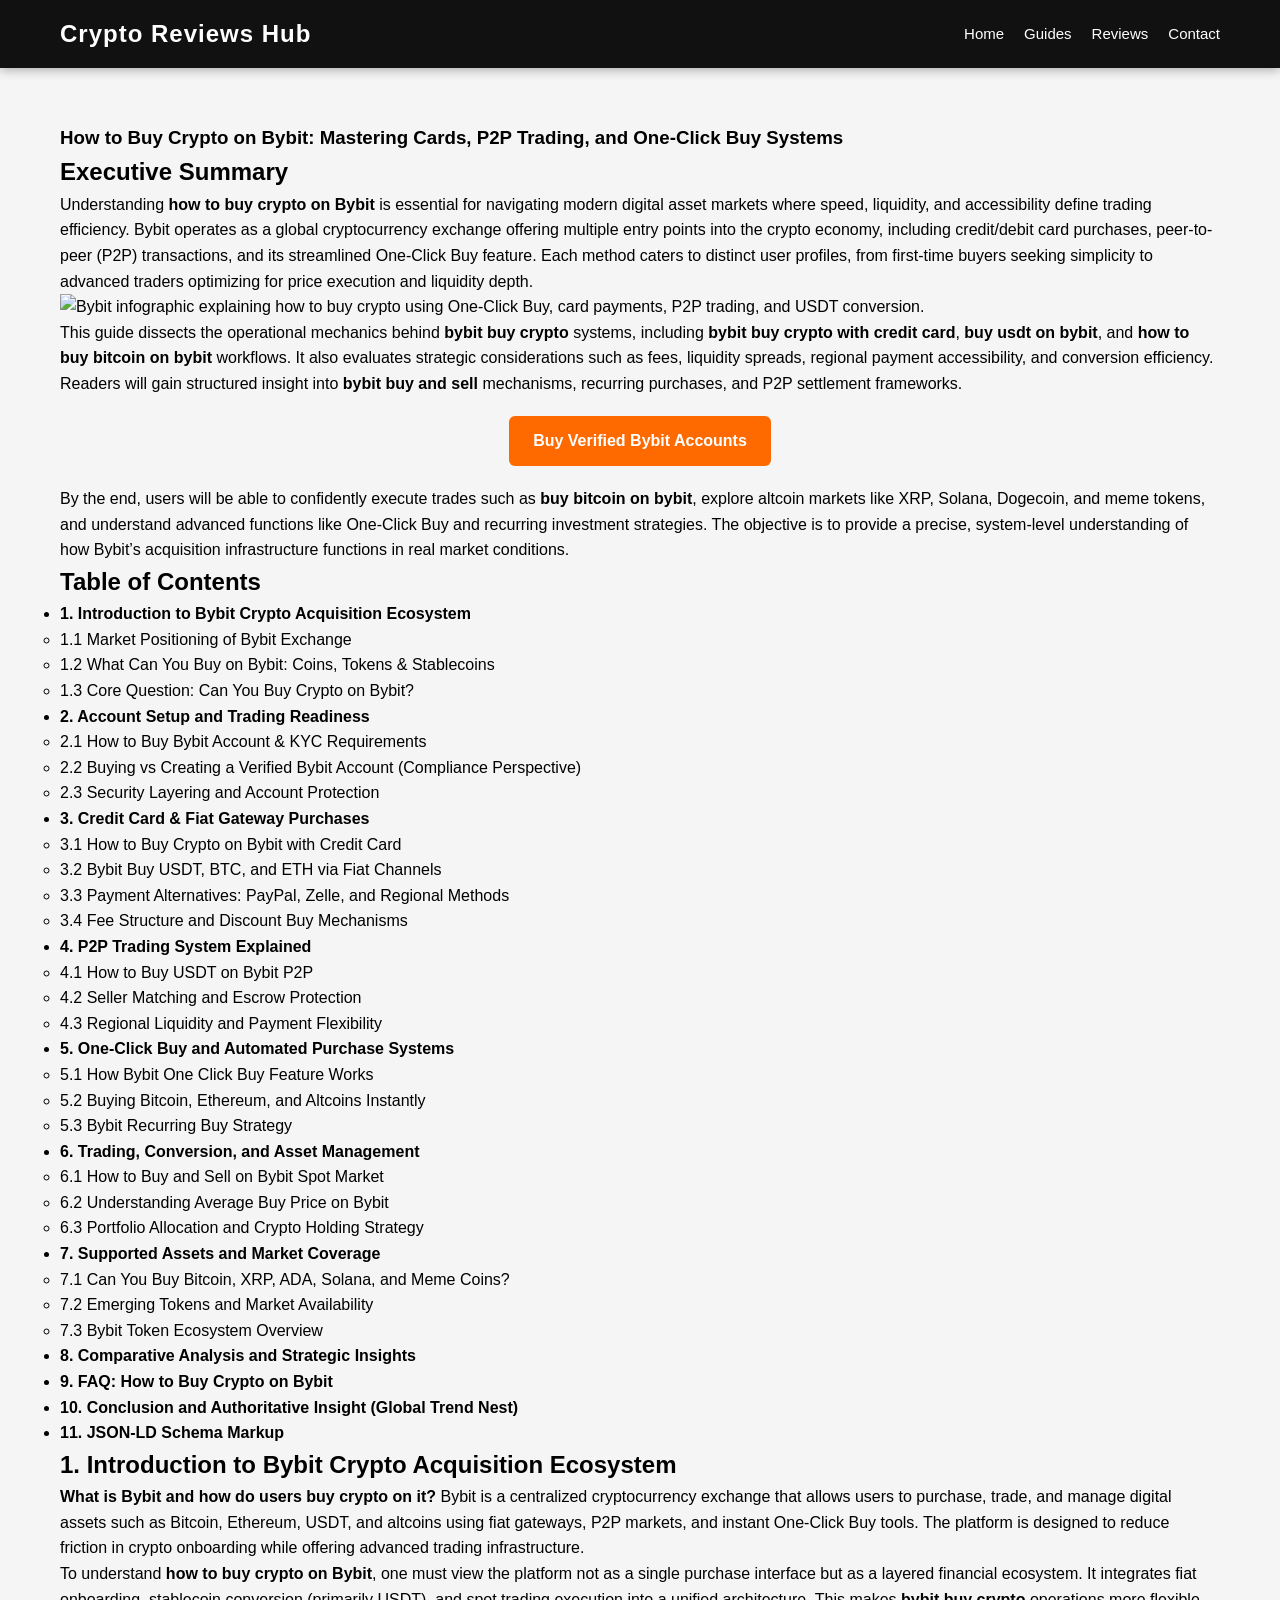
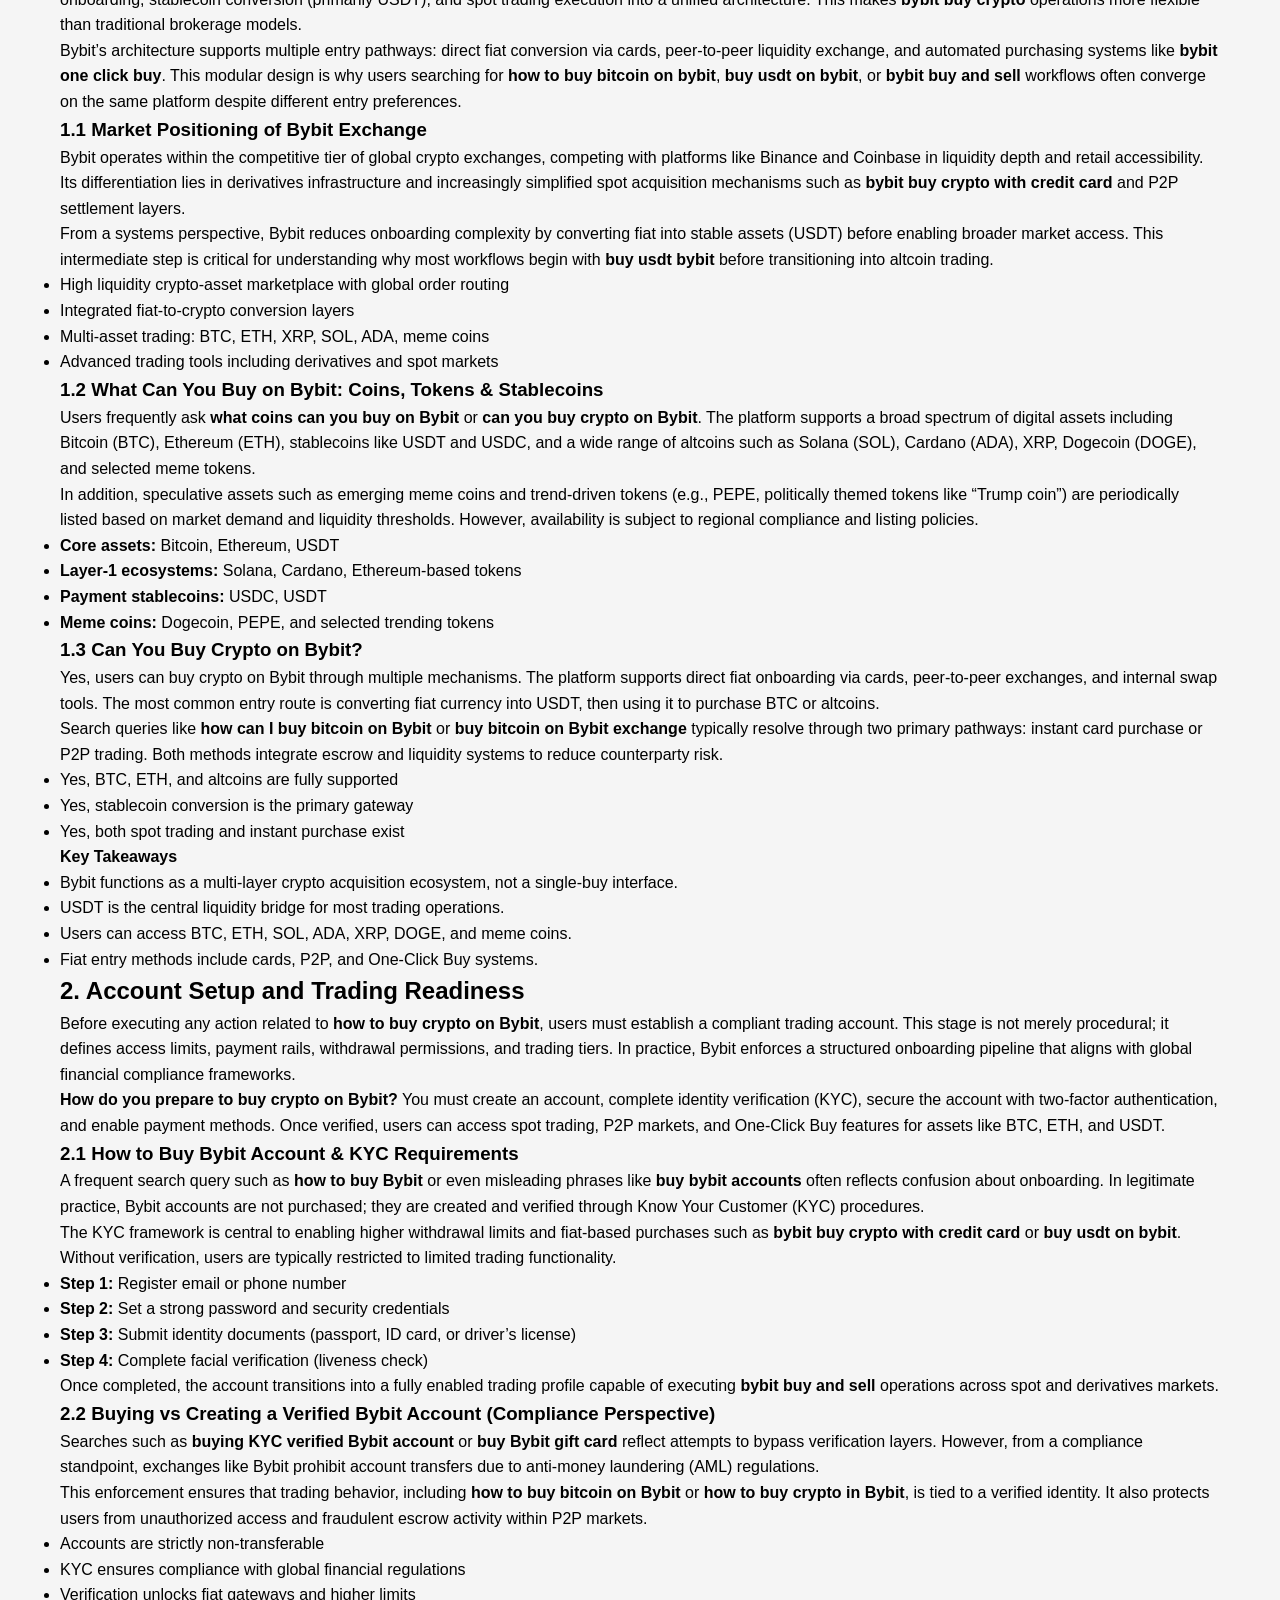
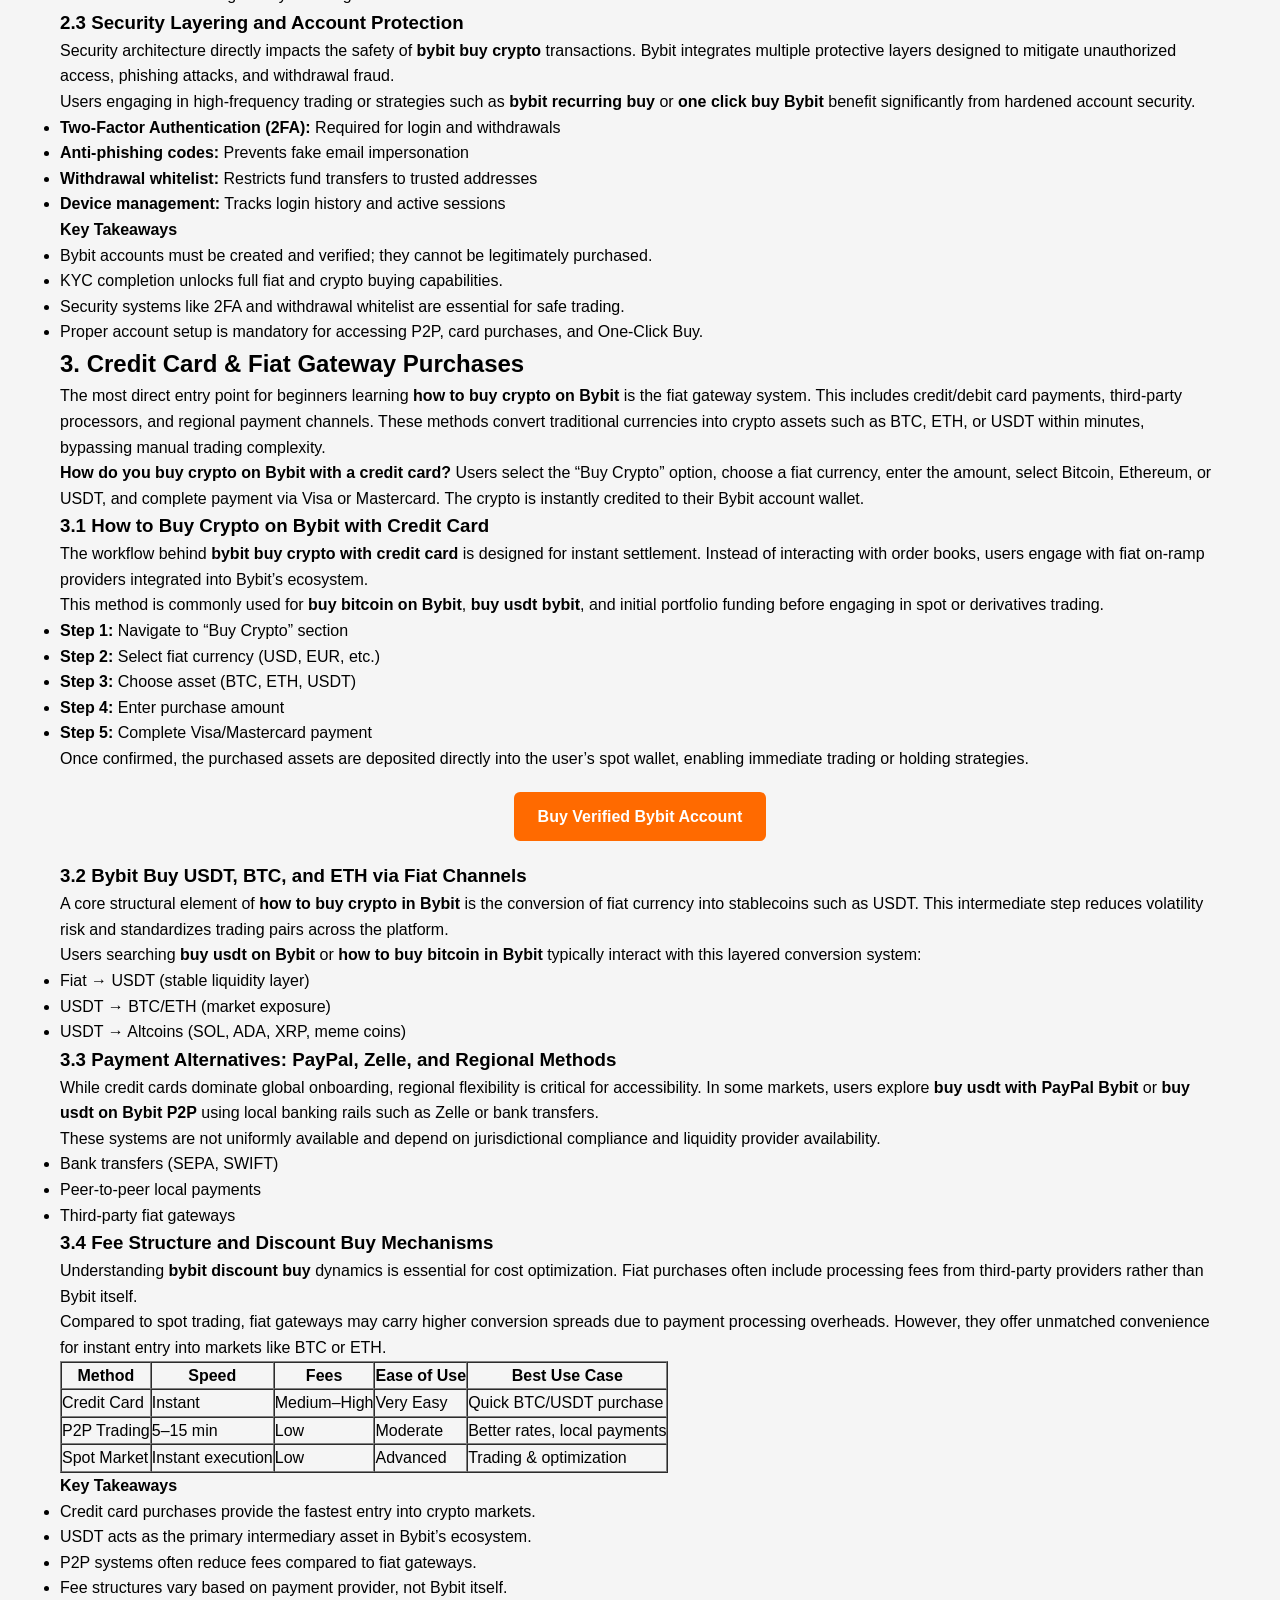
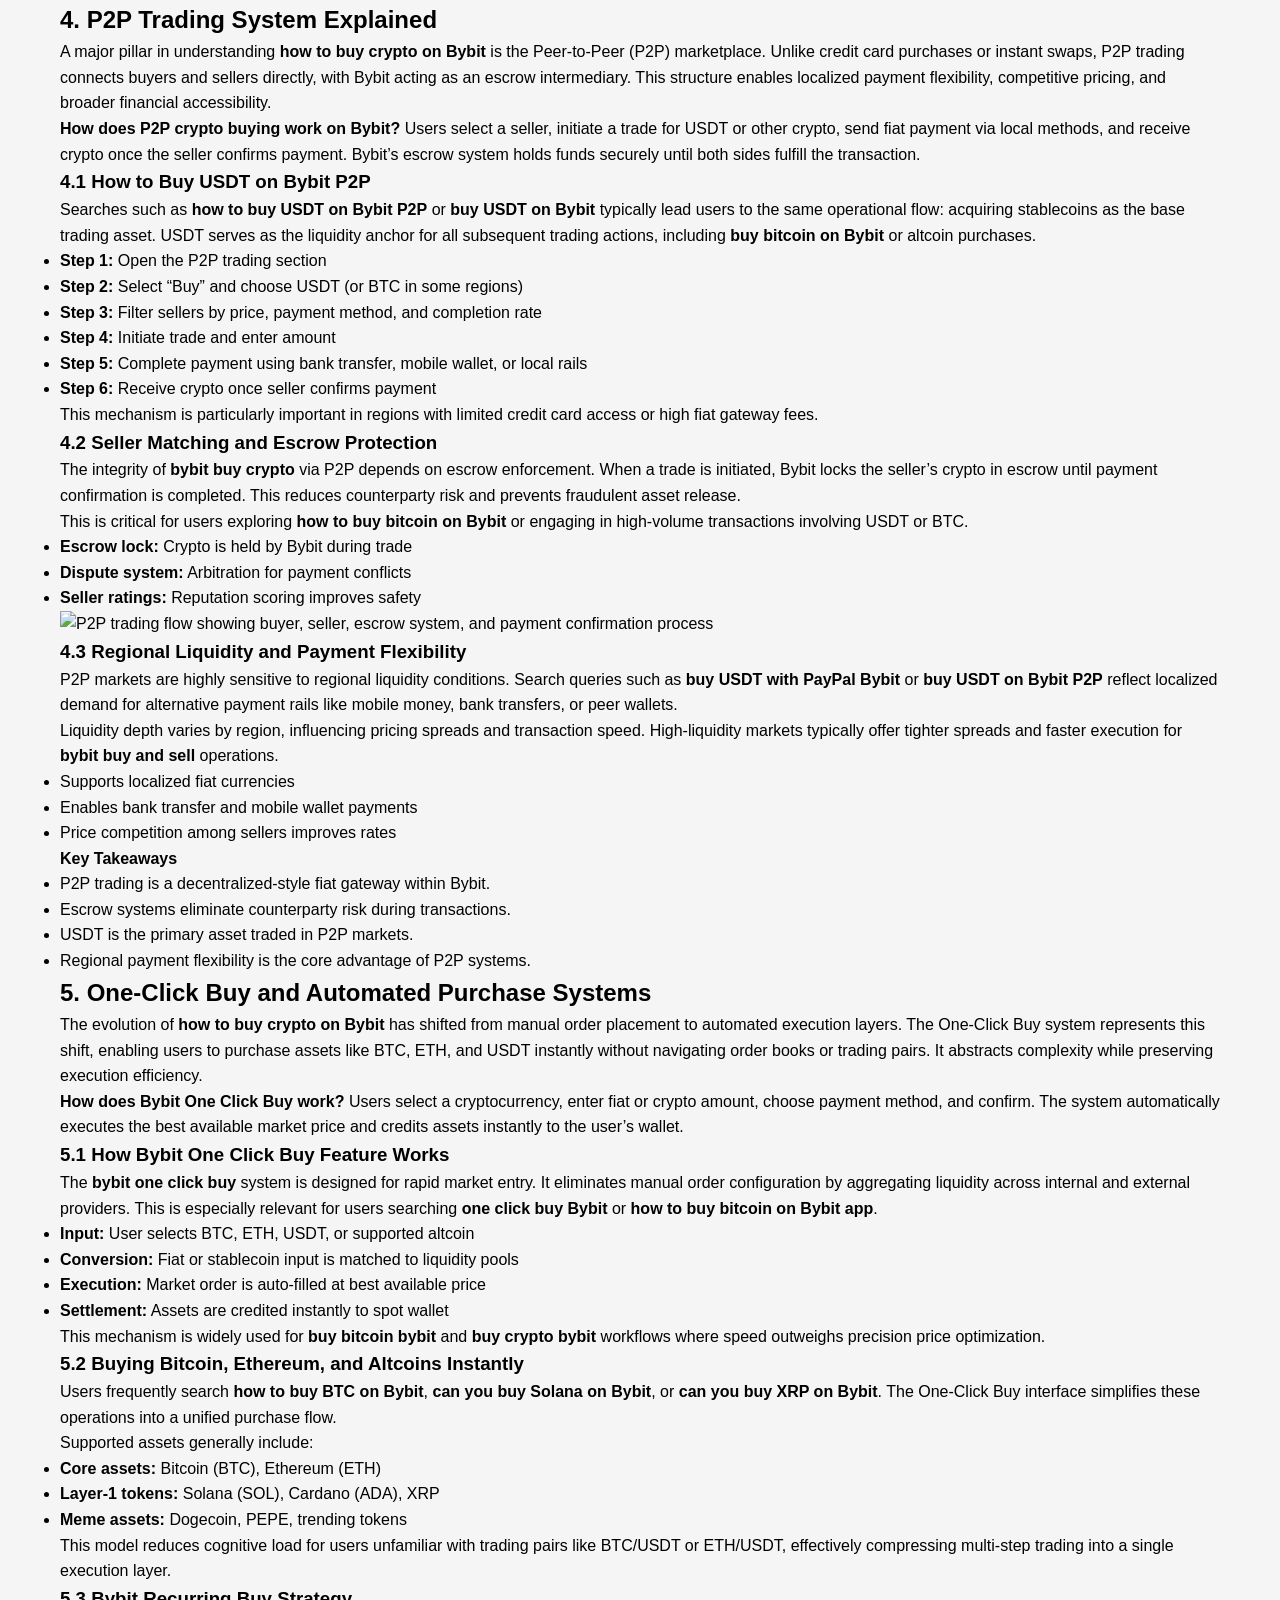
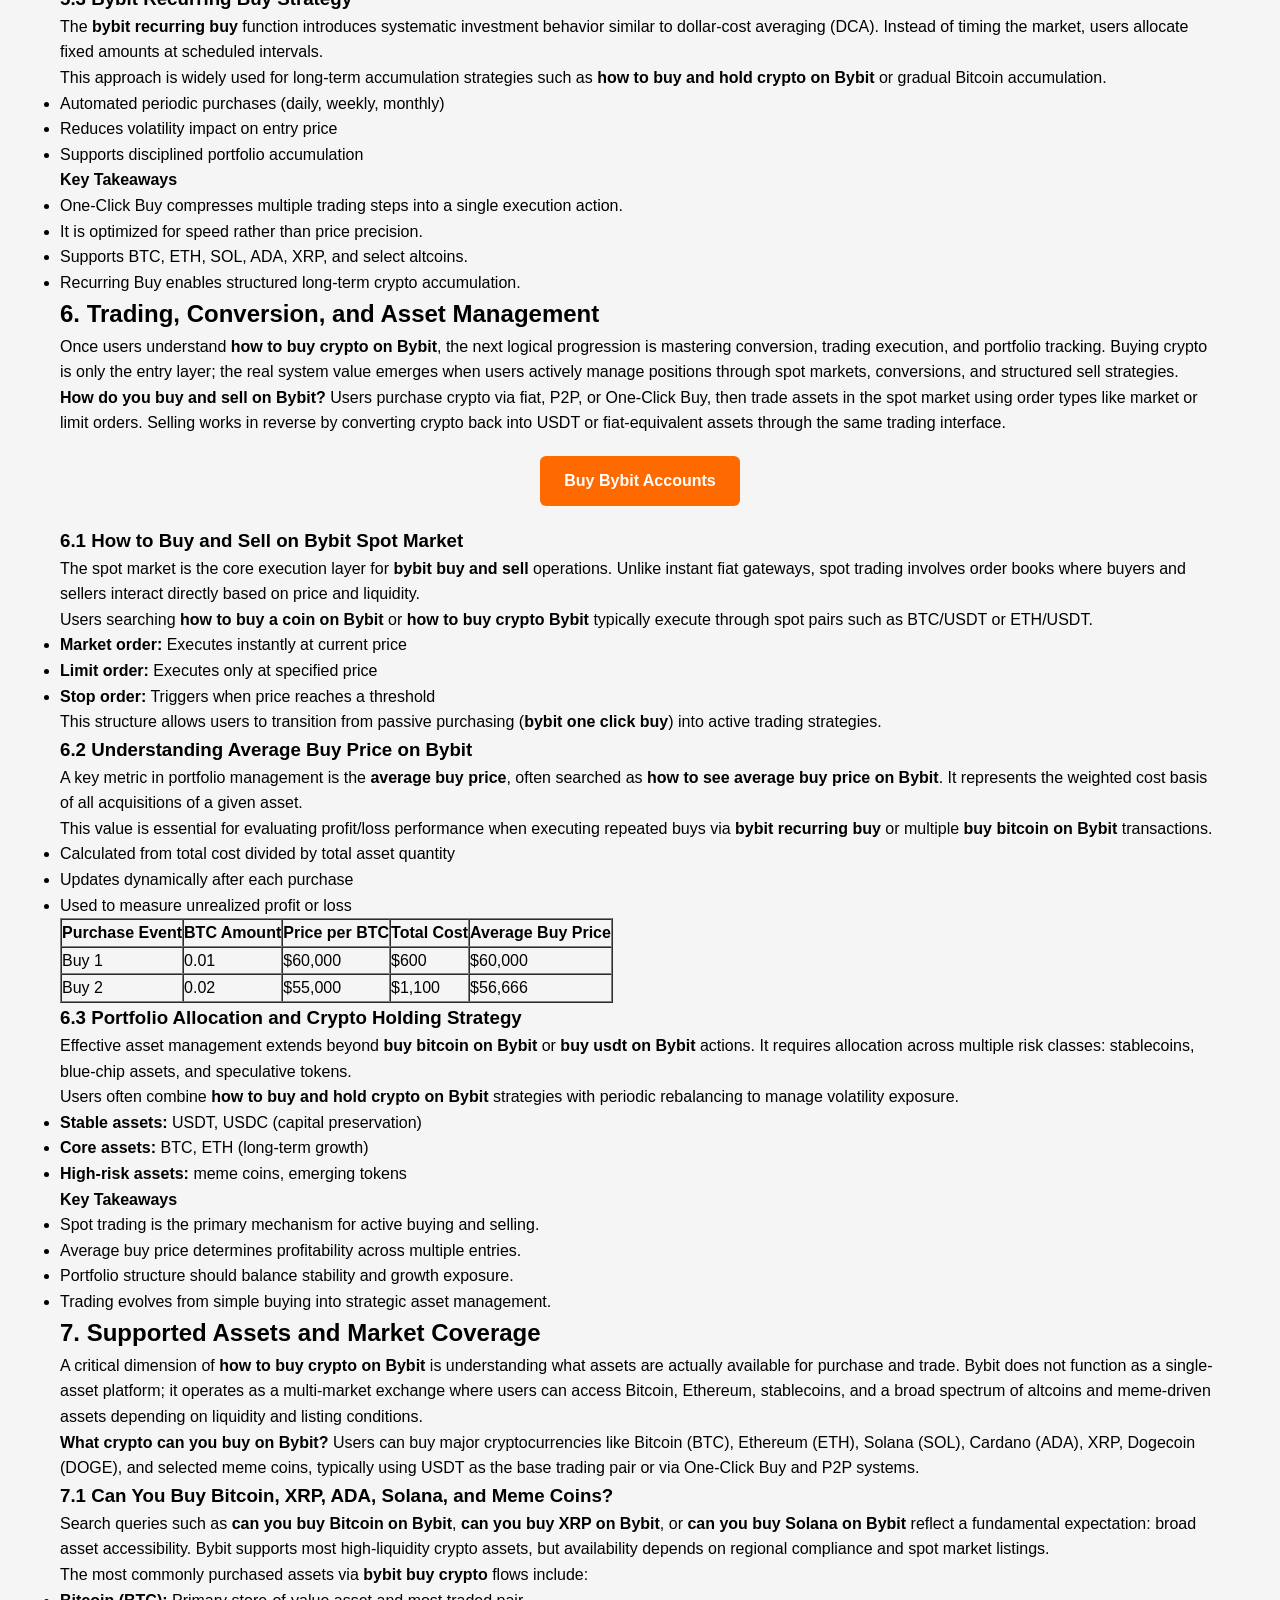
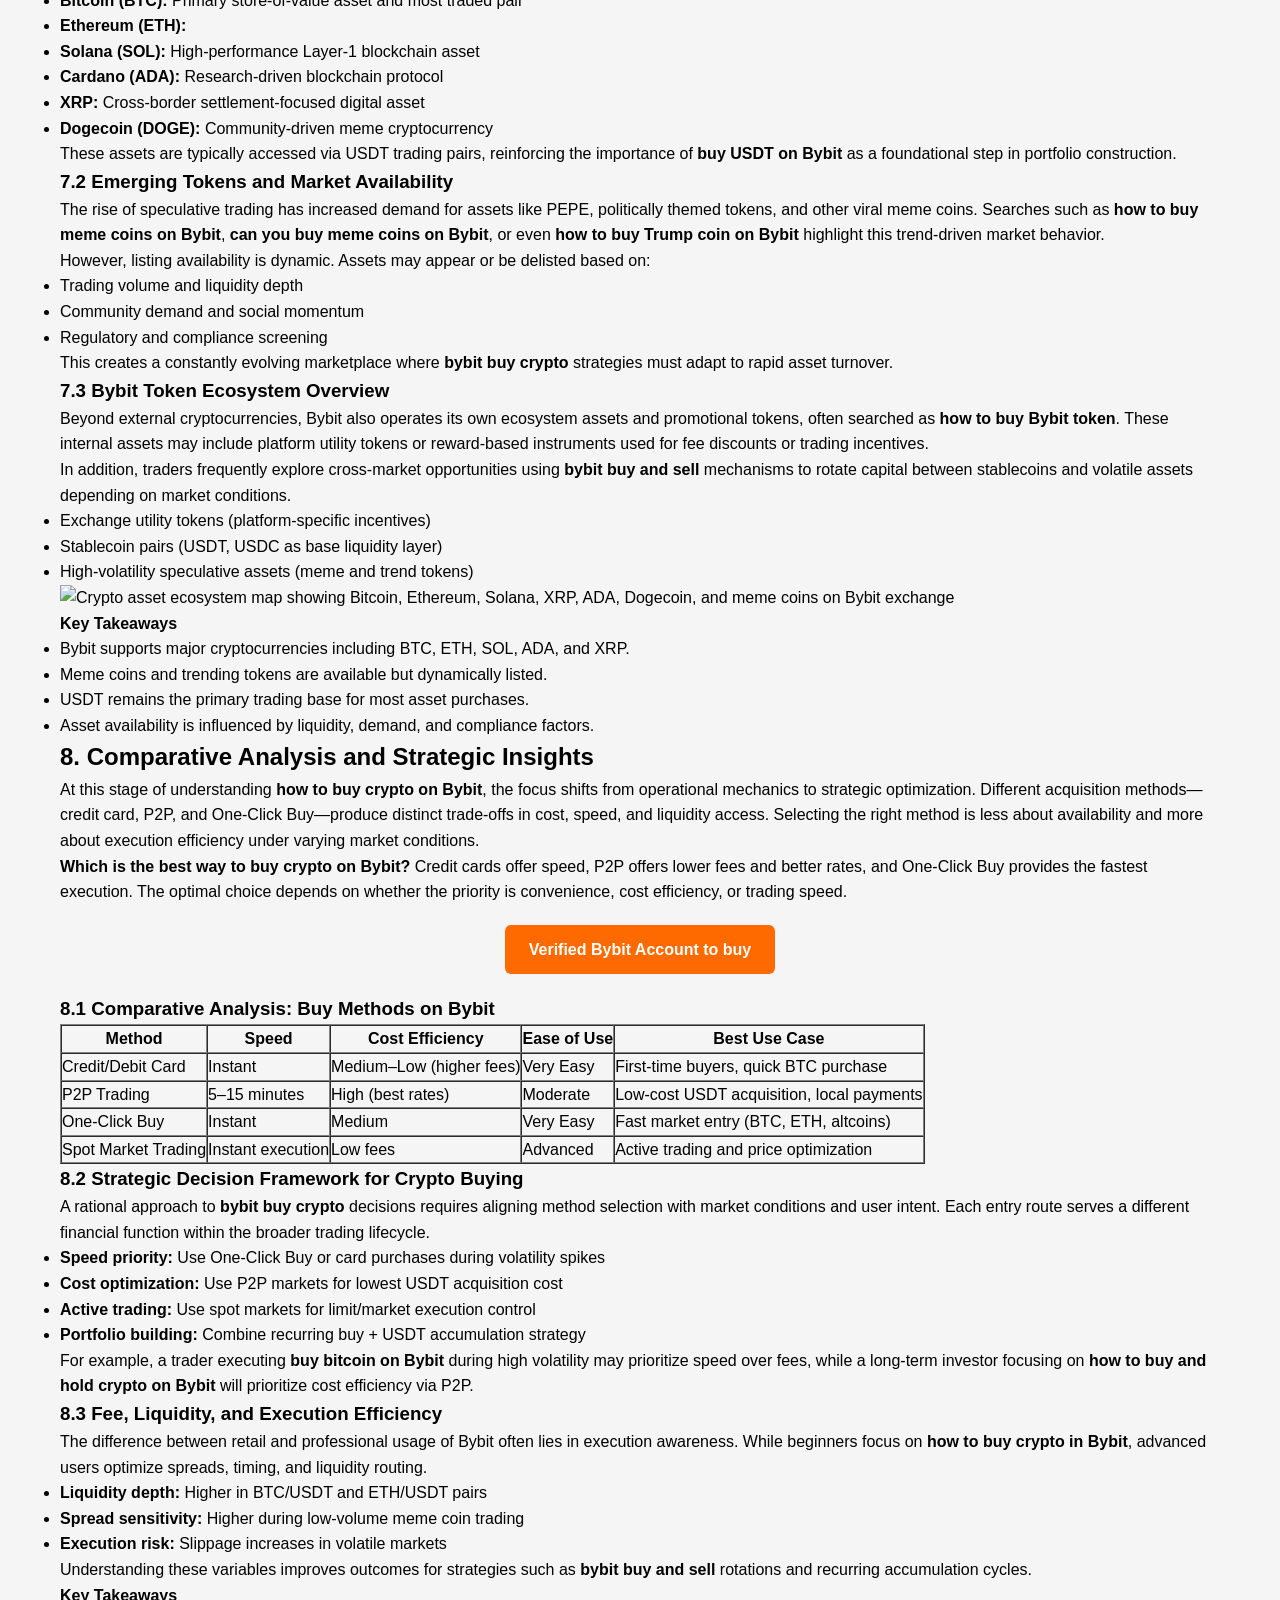
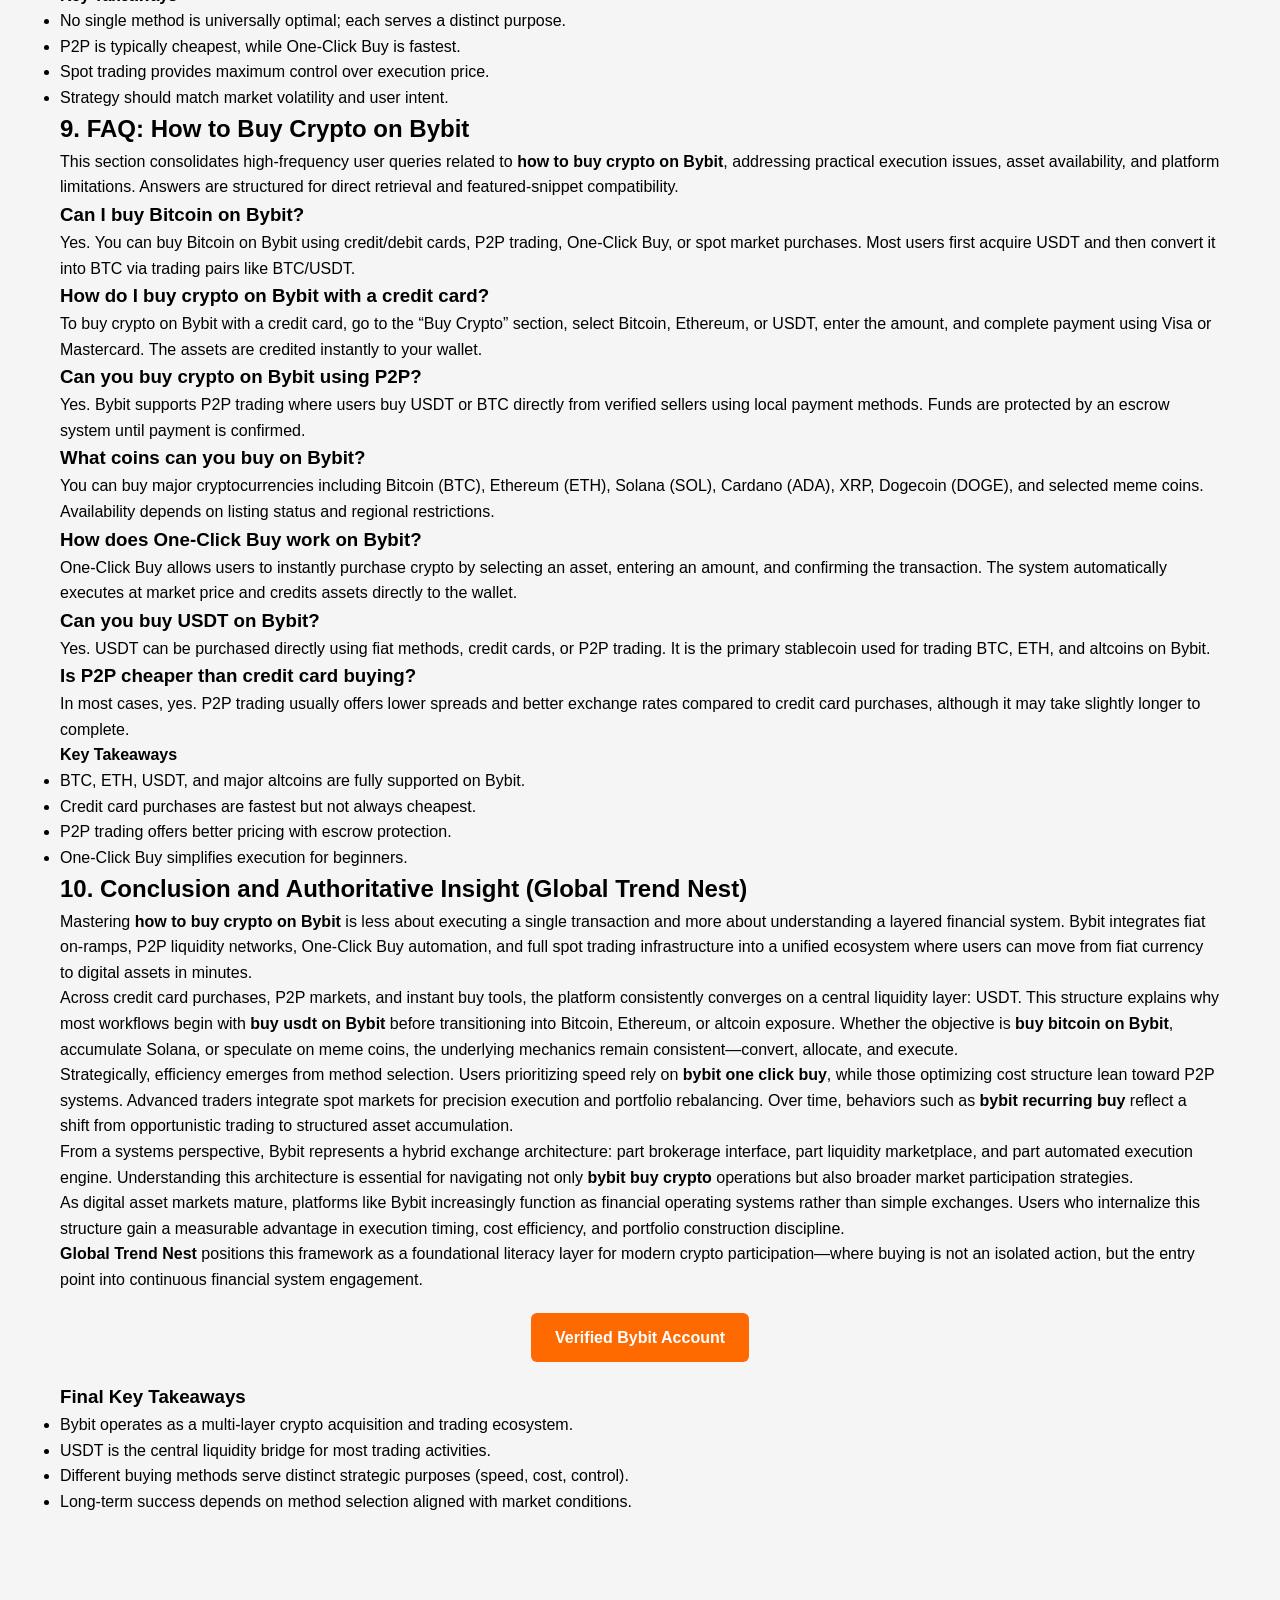
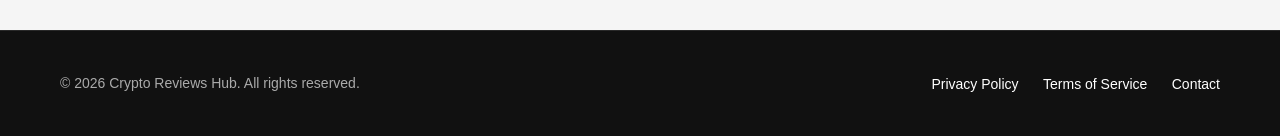
==== commit f8ab49e4: "Section Class Added" ====
--- a/Bybit.html
+++ b/Bybit.html
@@ -28,7 +28,10 @@
         </nav>
       </div>
     </header>
-<!-- =========================
+<main>
+  <section class="header-container">
+    <article>
+      <!-- =========================
 TITLE PAGE
 ========================= -->
 <h1>
@@ -1262,6 +1265,9 @@
   <li>Different buying methods serve distinct strategic purposes (speed, cost, control).</li>
   <li>Long-term success depends on method selection aligned with market conditions.</li>
 </ul>
+    </article>
+  </section>
+</main>
 
     <!-- Footer -->
     <footer class="site-footer">
--- a/css/style.css
+++ b/css/style.css
@@ -69,14 +69,6 @@
   top: 0;
   z-index: 1000;
   box-shadow: 0 2px 10px rgba(0, 0, 0, 0.3);
-}
-.site-header .header-container {
-  max-width: 1200px;
-  margin: 0 auto;
-  padding: 15px 20px;
-  display: flex;
-  justify-content: space-between;
-  align-items: center;
 }
 .site-header .logo {
   font-size: 24px;
@@ -115,6 +107,15 @@
   width: 100%;
 }
 
+.header-container {
+  max-width: 1200px;
+  margin: 0 auto;
+  padding: 15px 20px;
+  display: flex;
+  justify-content: space-between;
+  align-items: center;
+}
+
 main {
   display: block;
   padding-top: 40px;
@@ -201,7 +202,7 @@
 }
 
 @media (max-width: 768px) {
-  .site-header .header-container {
+  .header-container {
     flex-direction: column;
     gap: 15px;
   }
@@ -216,4 +217,20 @@
     text-align: center;
     gap: 20px;
   }
+}
+.cta-btn {
+  display: block;
+  margin: 20px auto;
+  width: -moz-fit-content;
+  width: fit-content;
+  padding: 12px 24px;
+  background-color: #ff6a00;
+  color: white;
+  text-decoration: none;
+  border-radius: 6px;
+  font-weight: bold;
+  transition: background 0.3s ease;
+}
+.cta-btn:hover {
+  background-color: #e26206;
 }
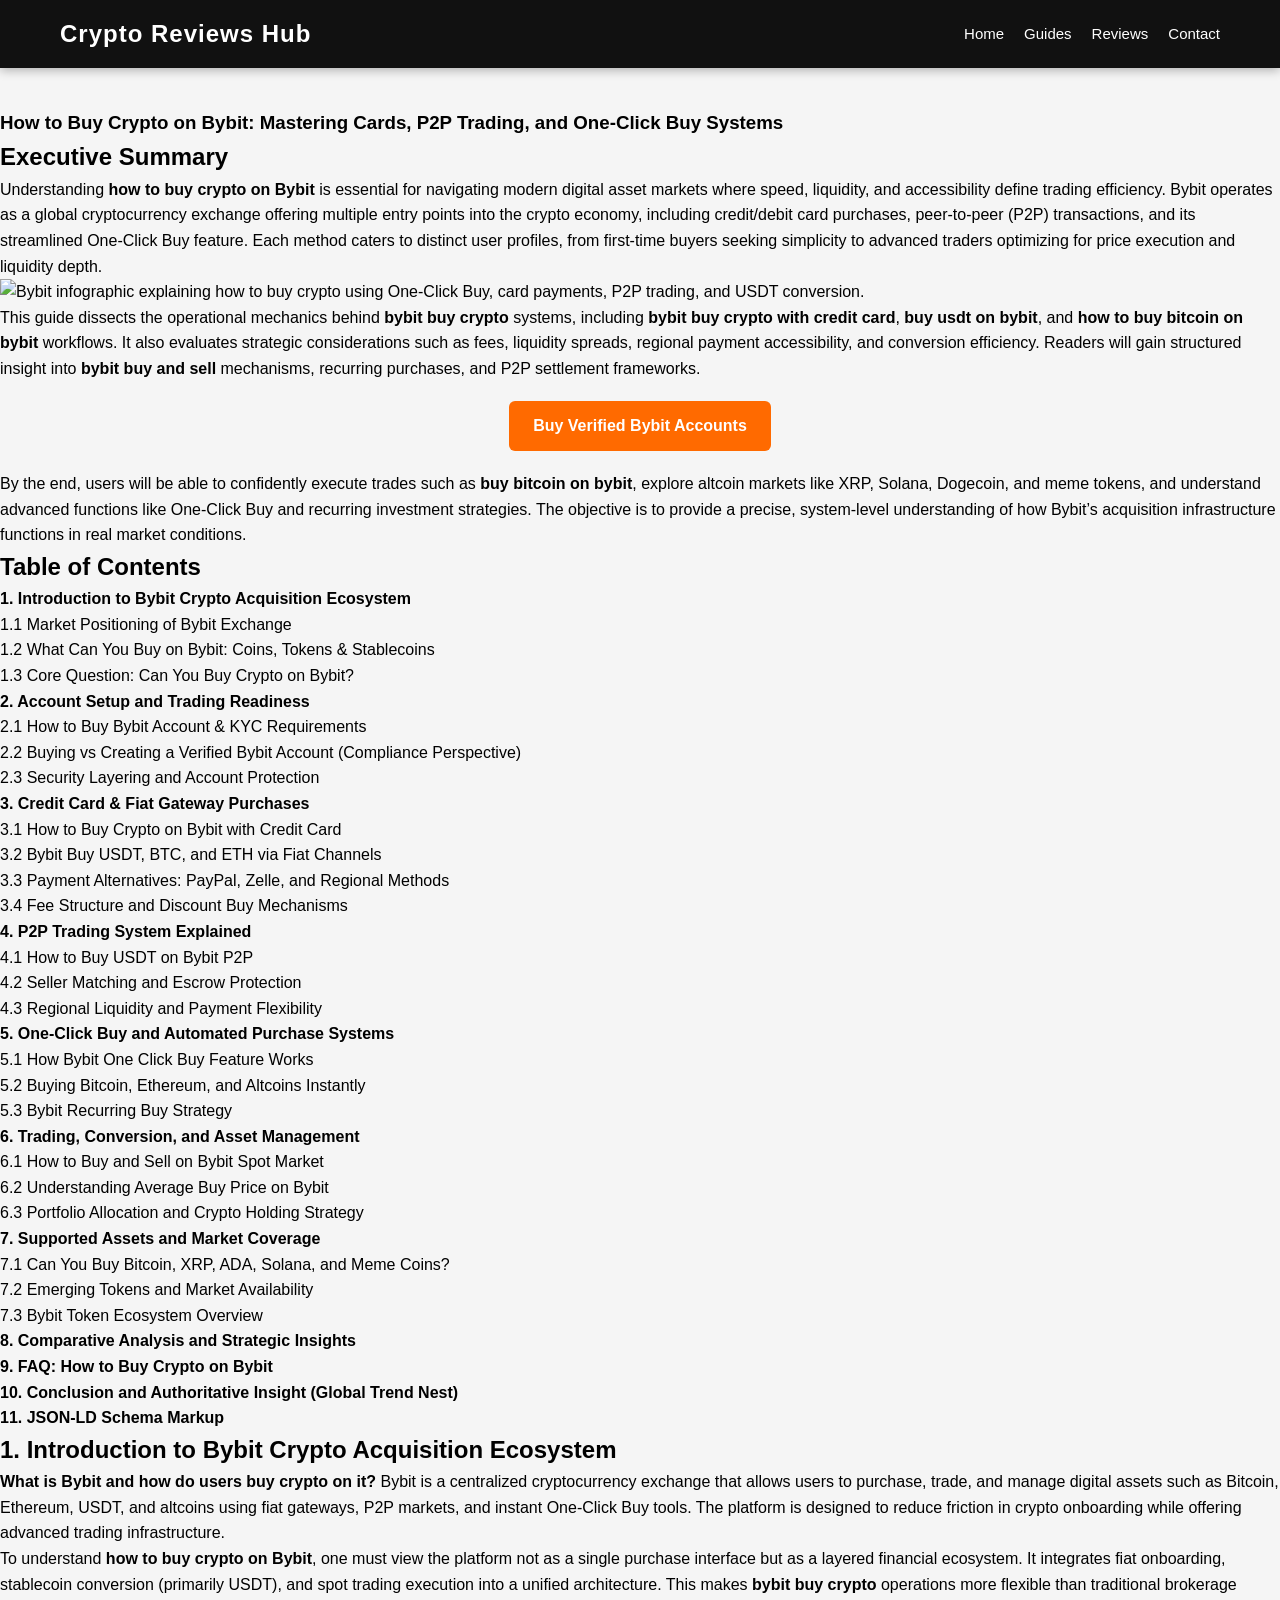
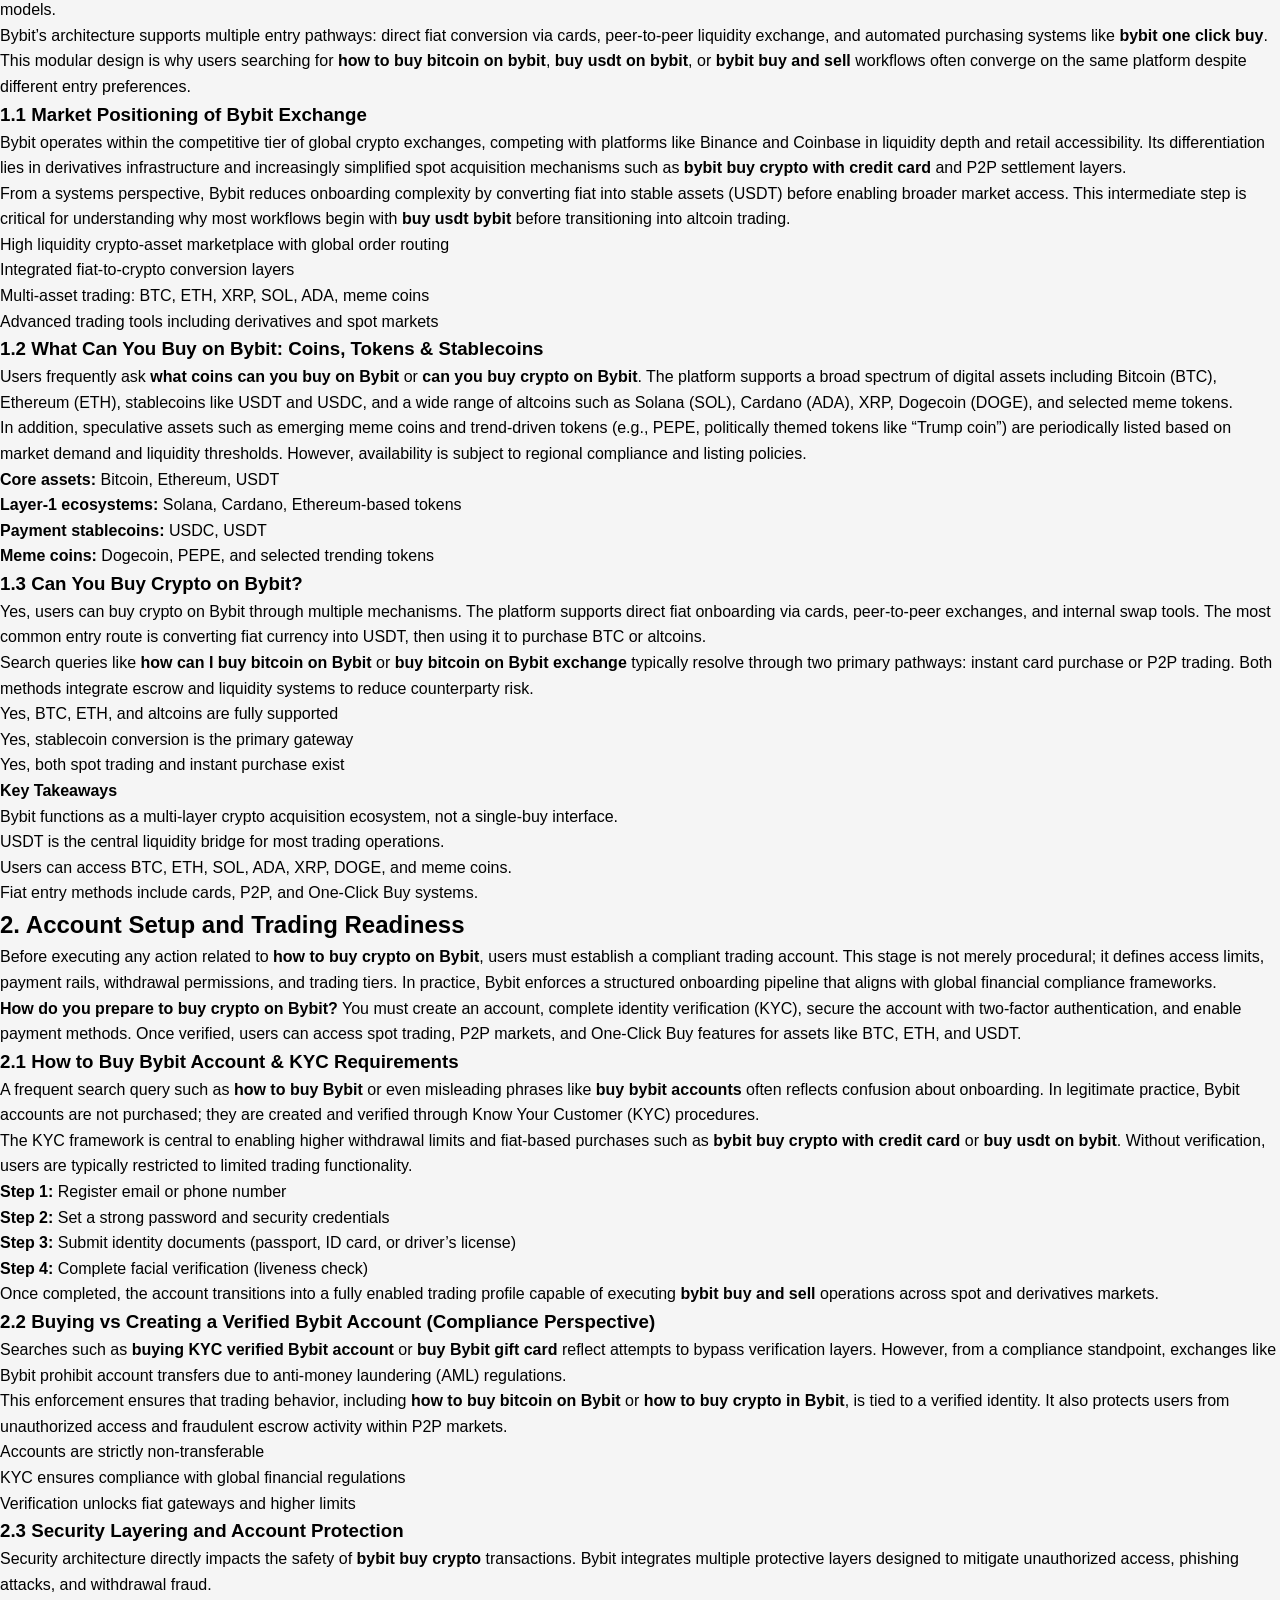
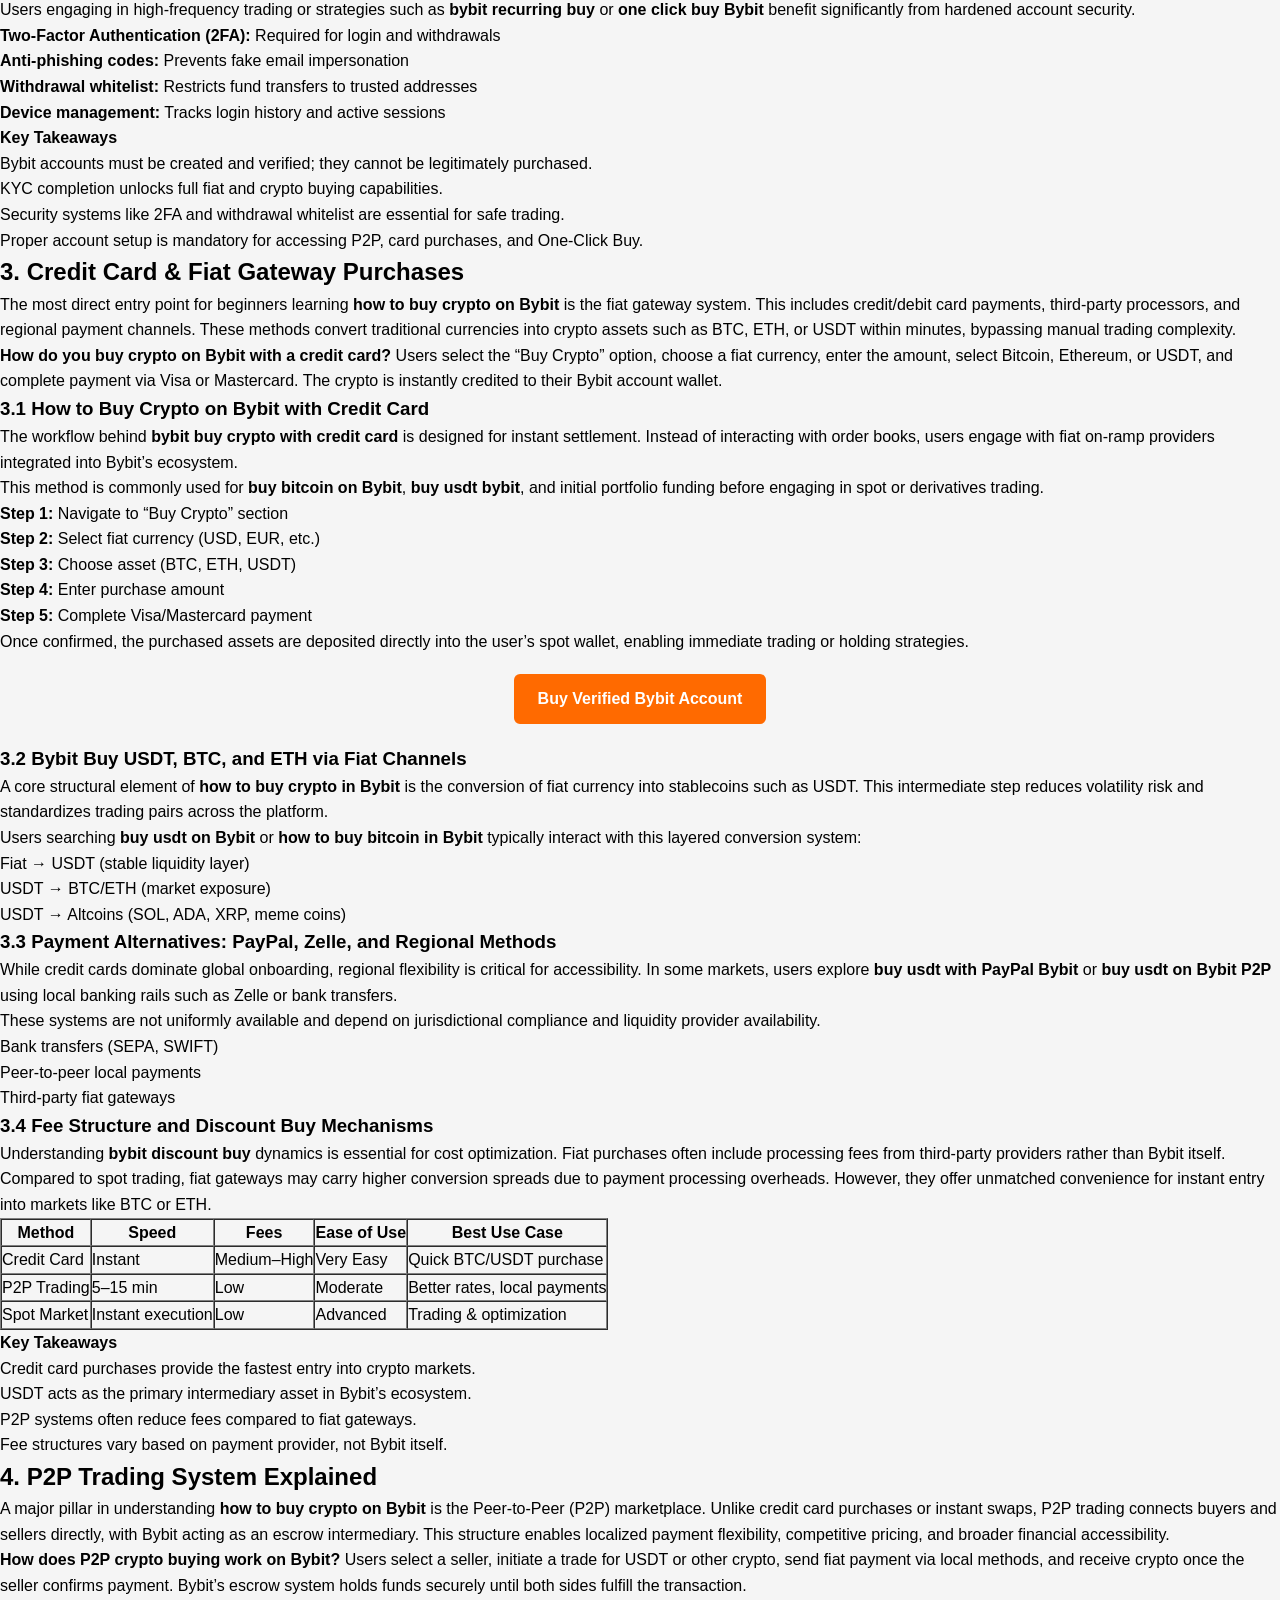
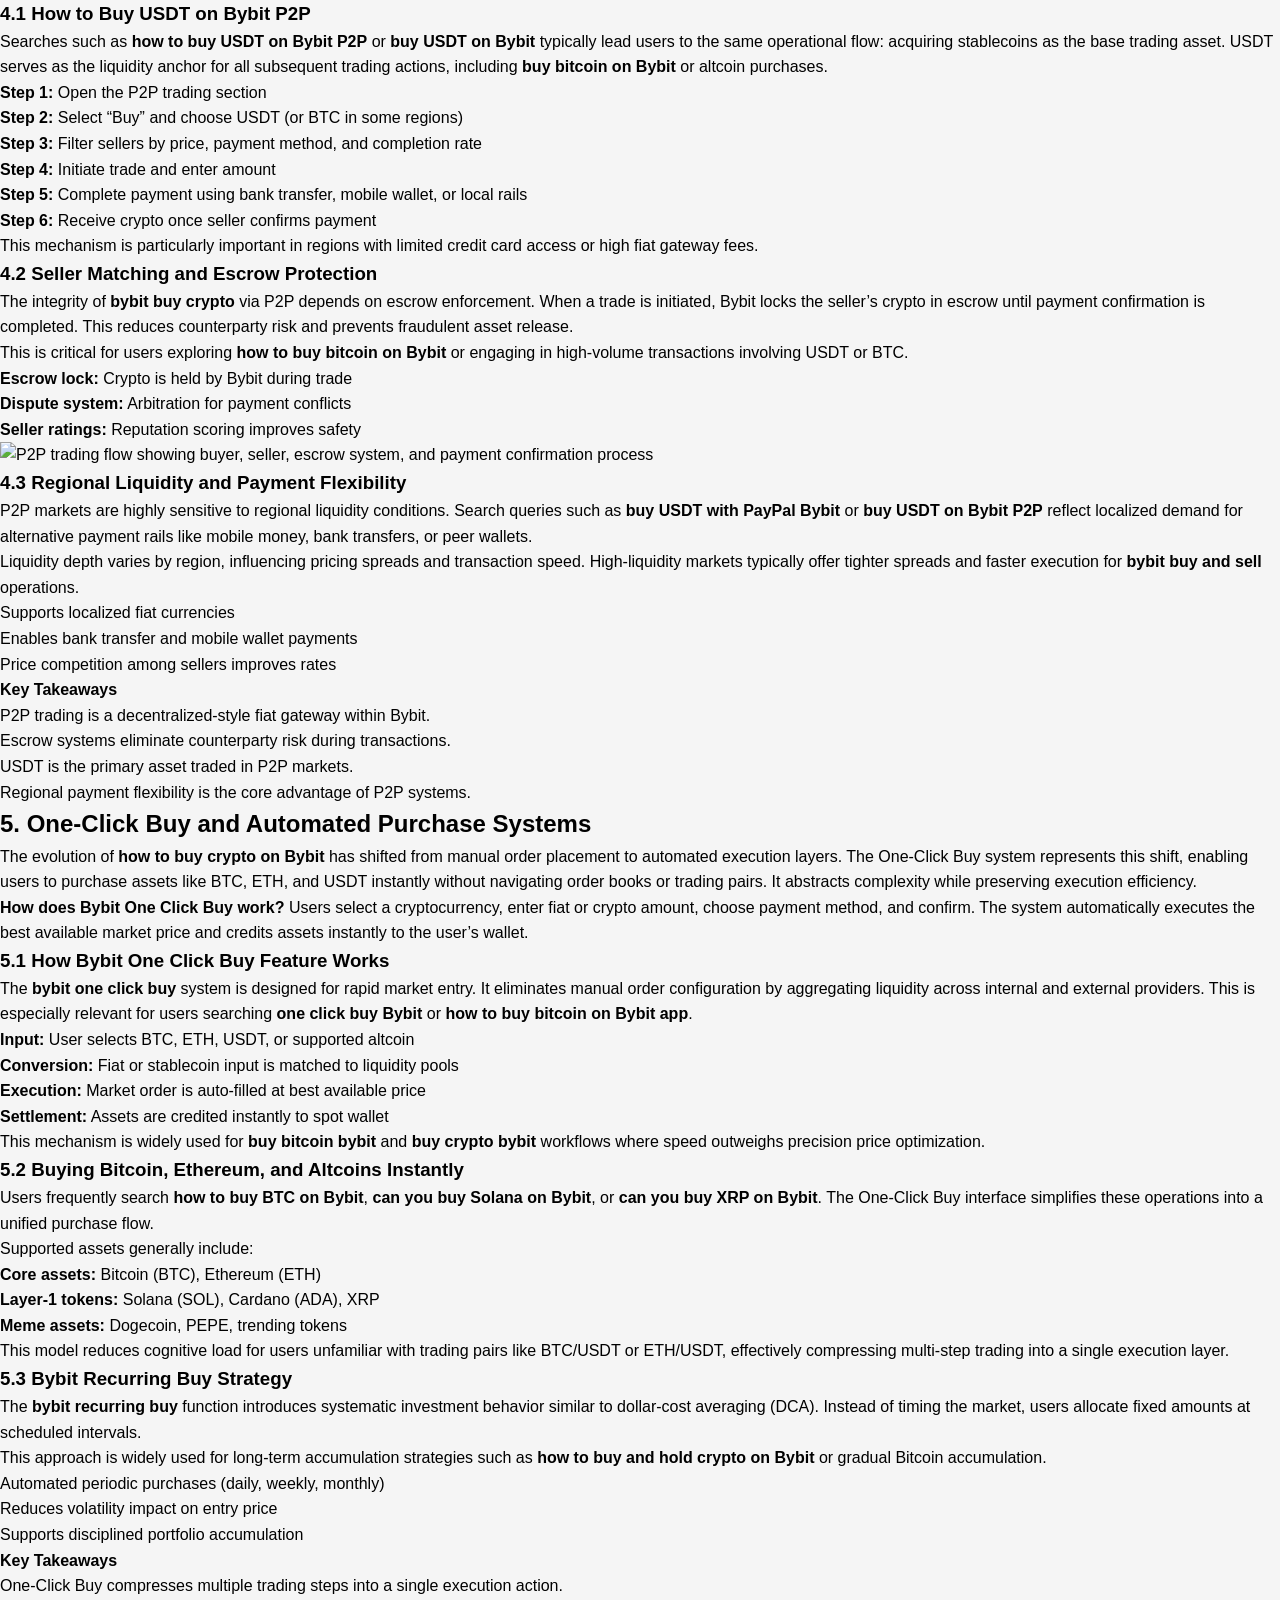
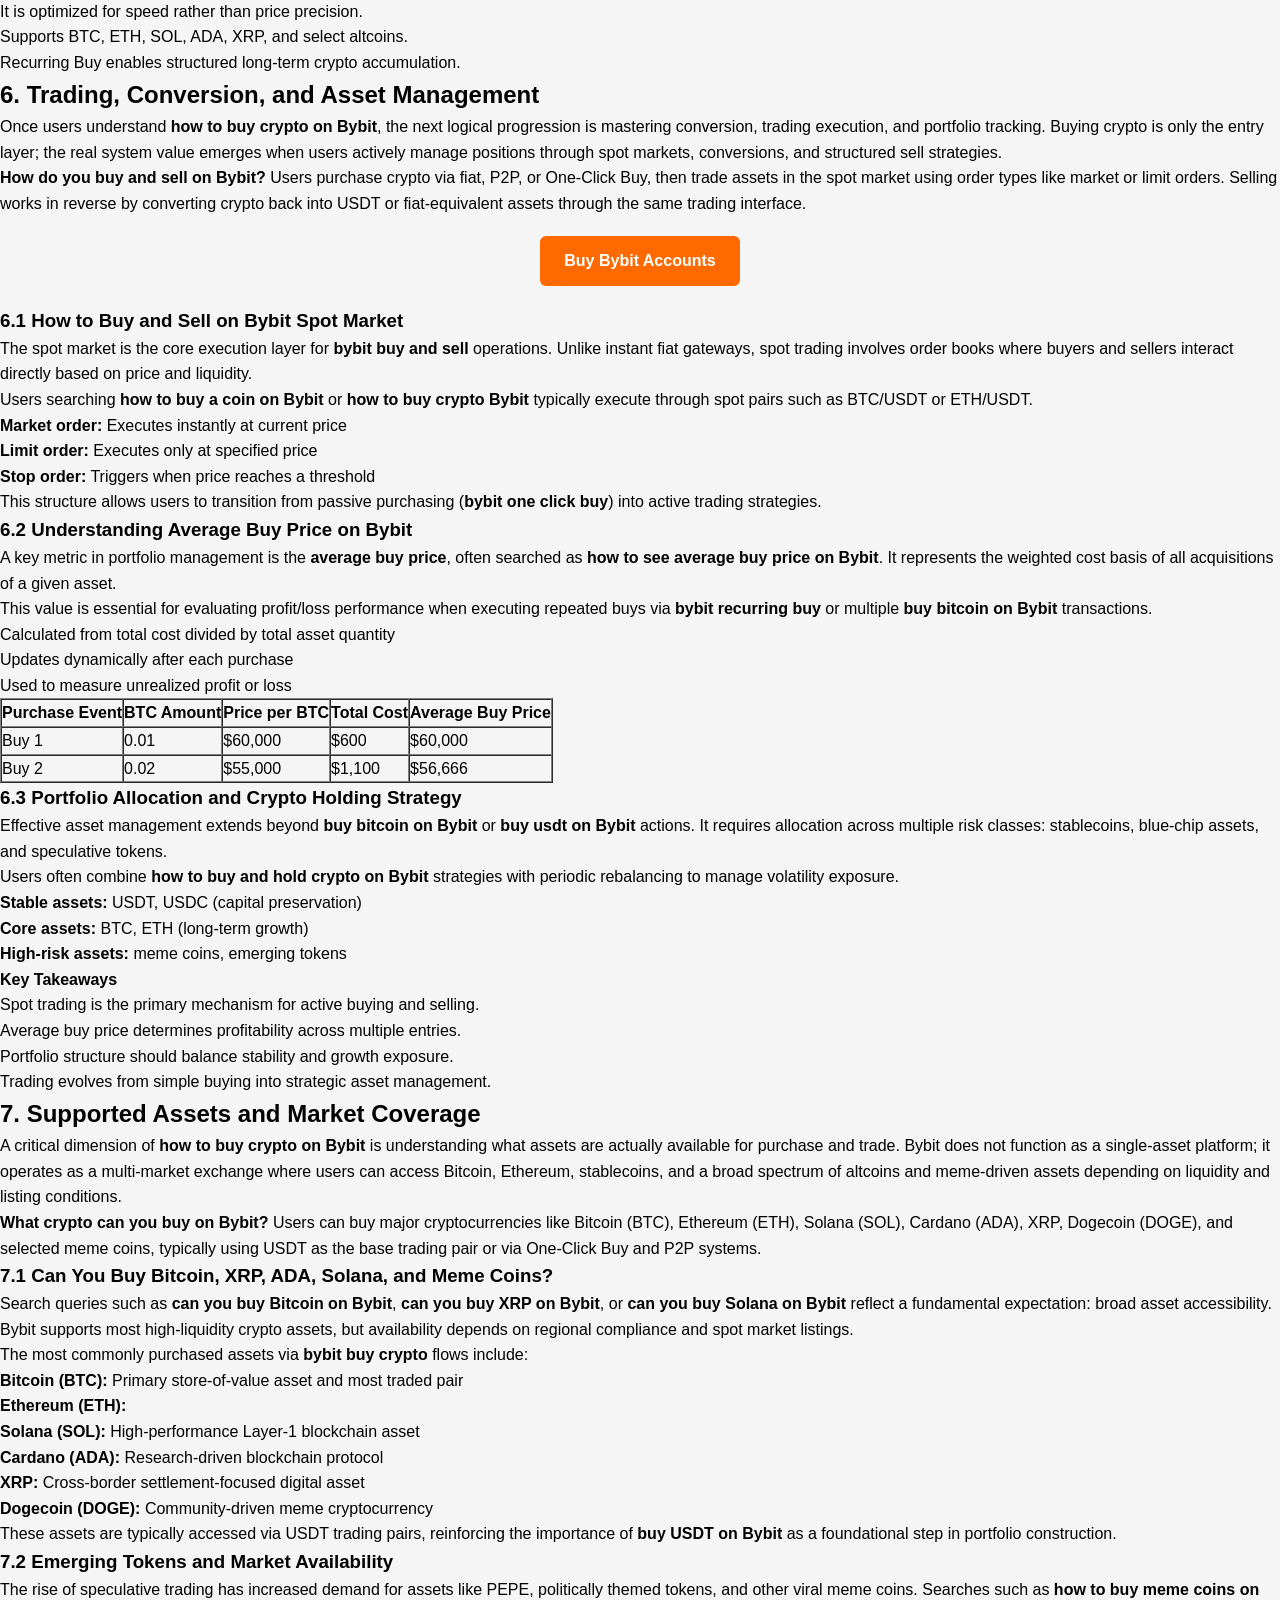
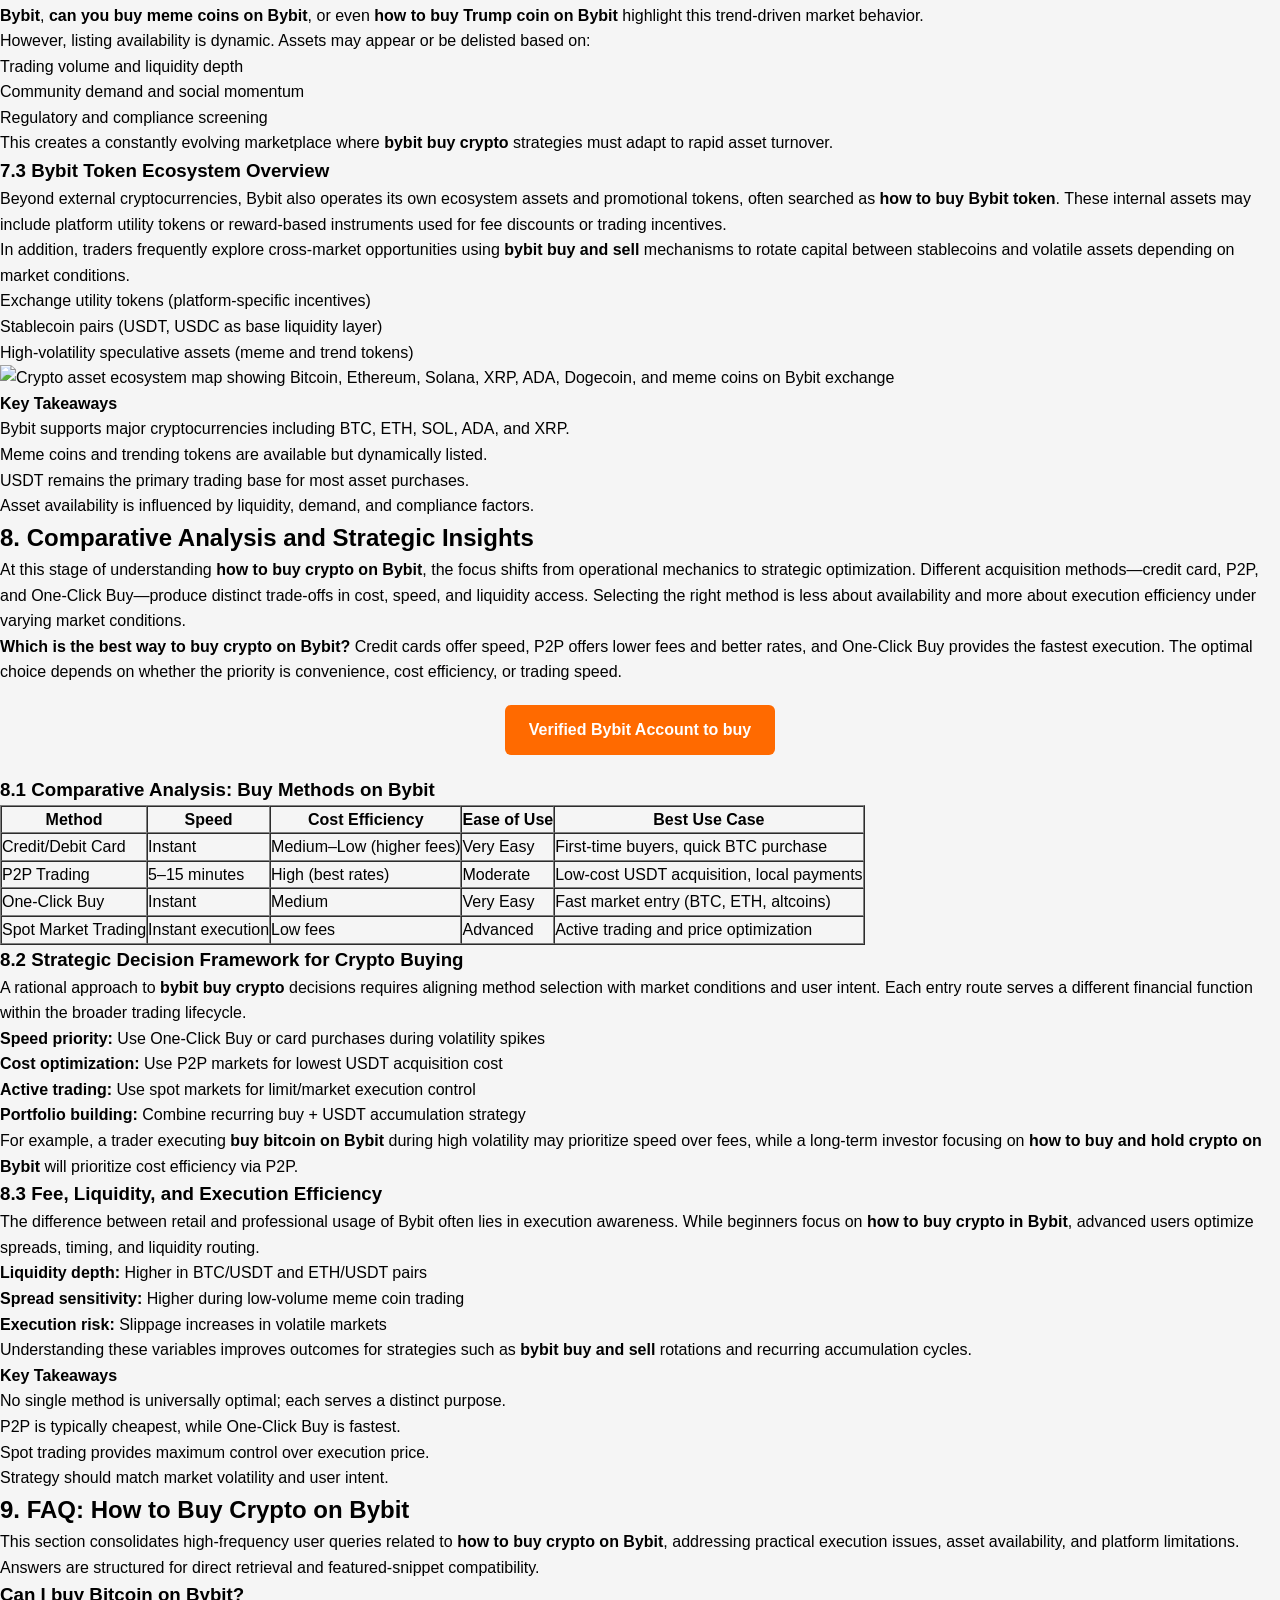
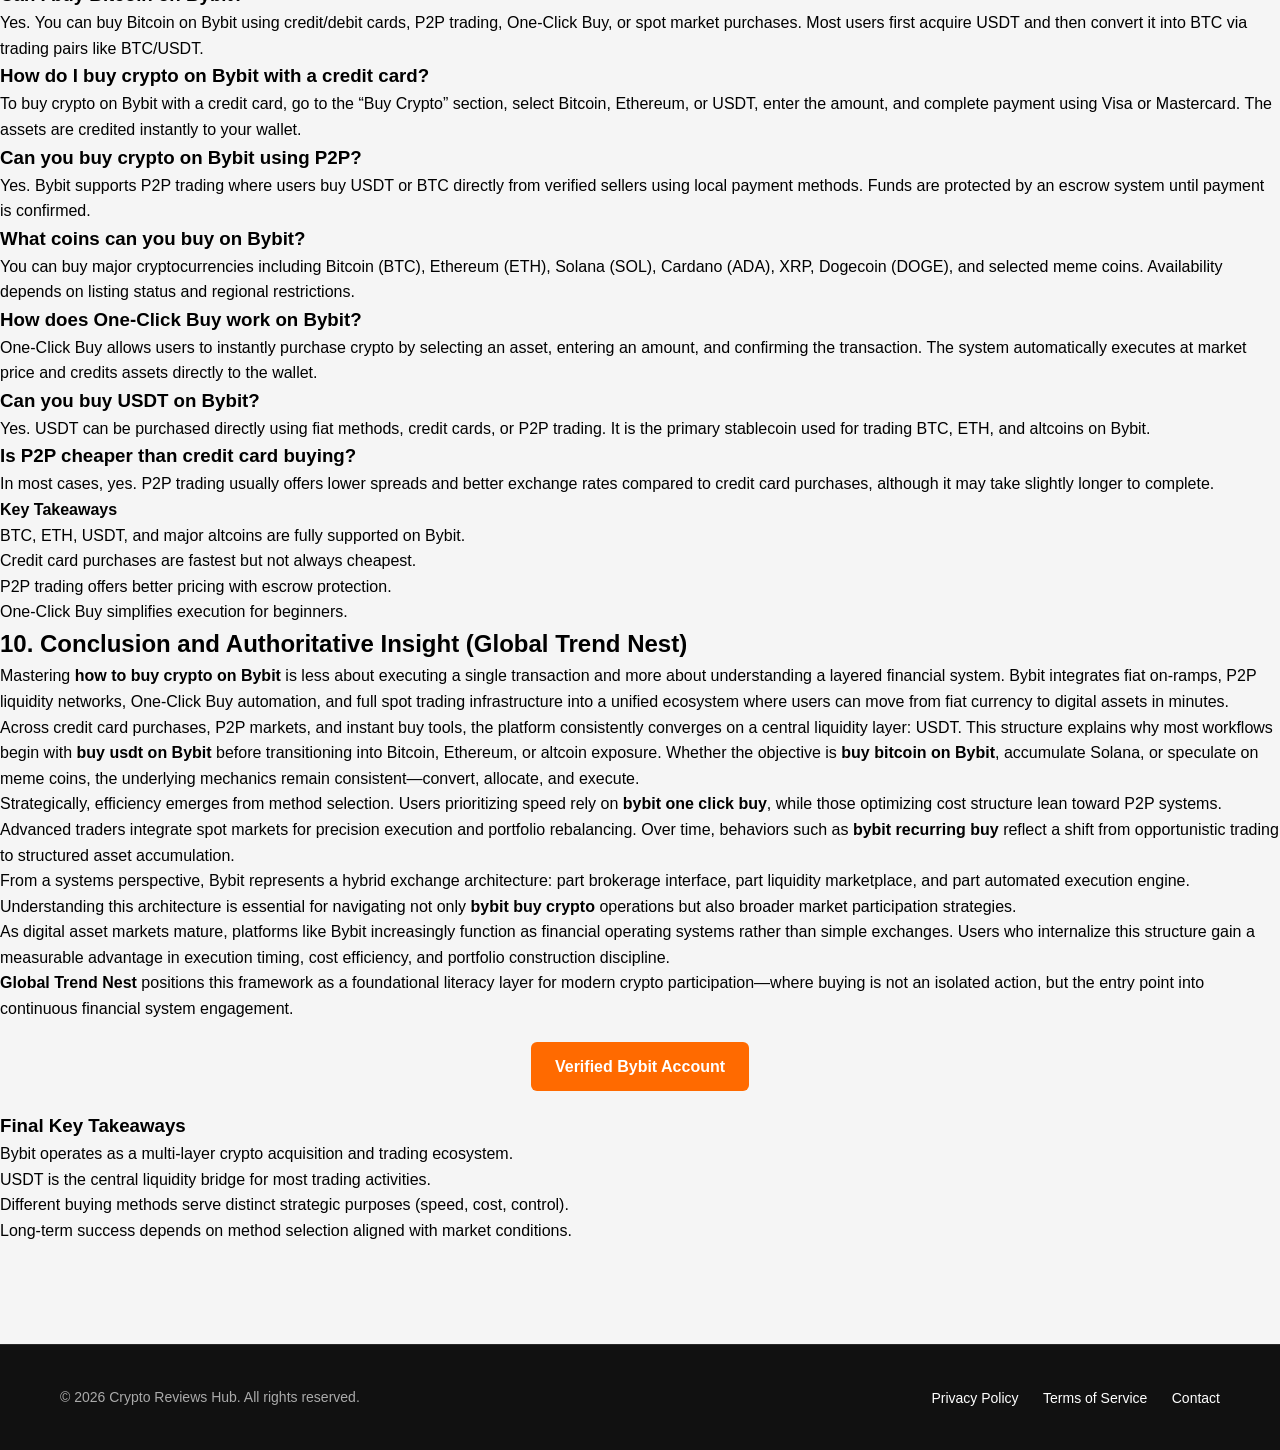
==== commit 5794d289: "Section Class Name Change" ====
--- a/Bybit.html
+++ b/Bybit.html
@@ -29,7 +29,7 @@
       </div>
     </header>
 <main>
-  <section class="header-container">
+  <section class="main-container">
     <article>
       <!-- =========================
 TITLE PAGE
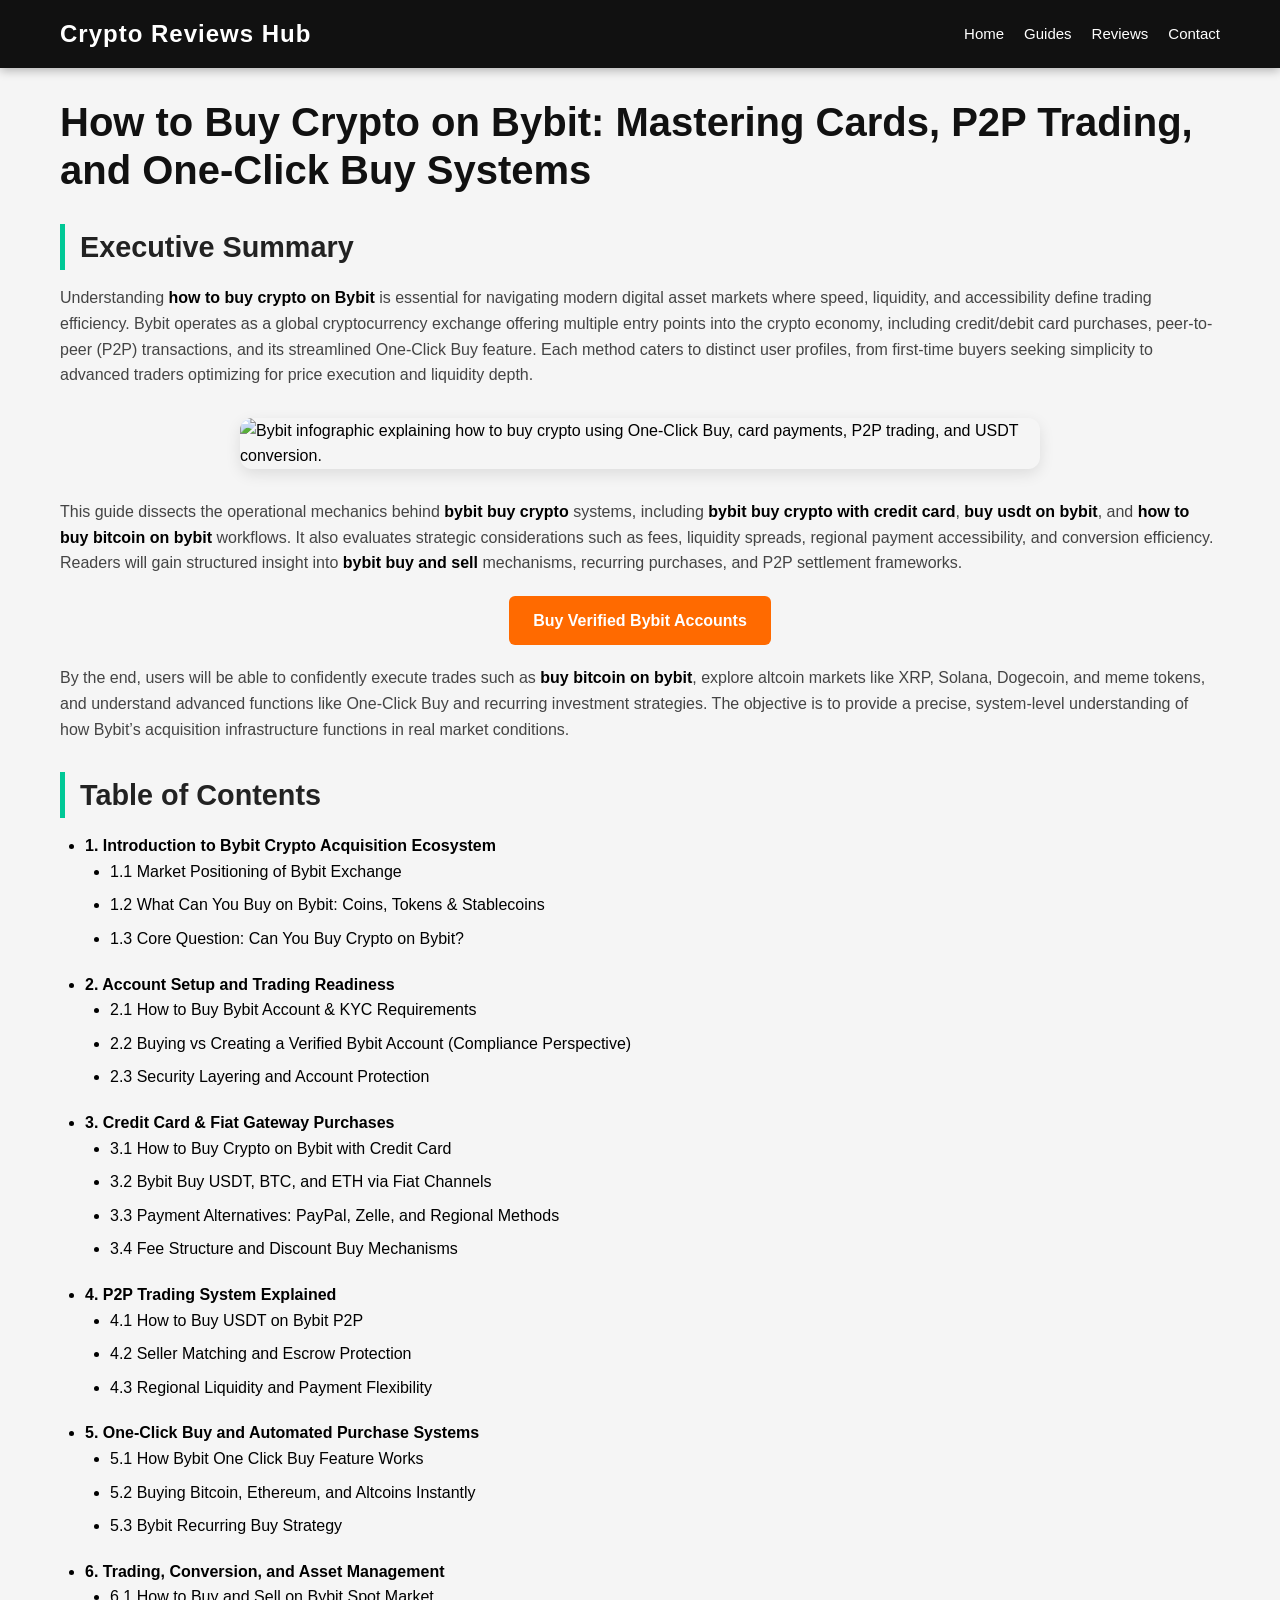
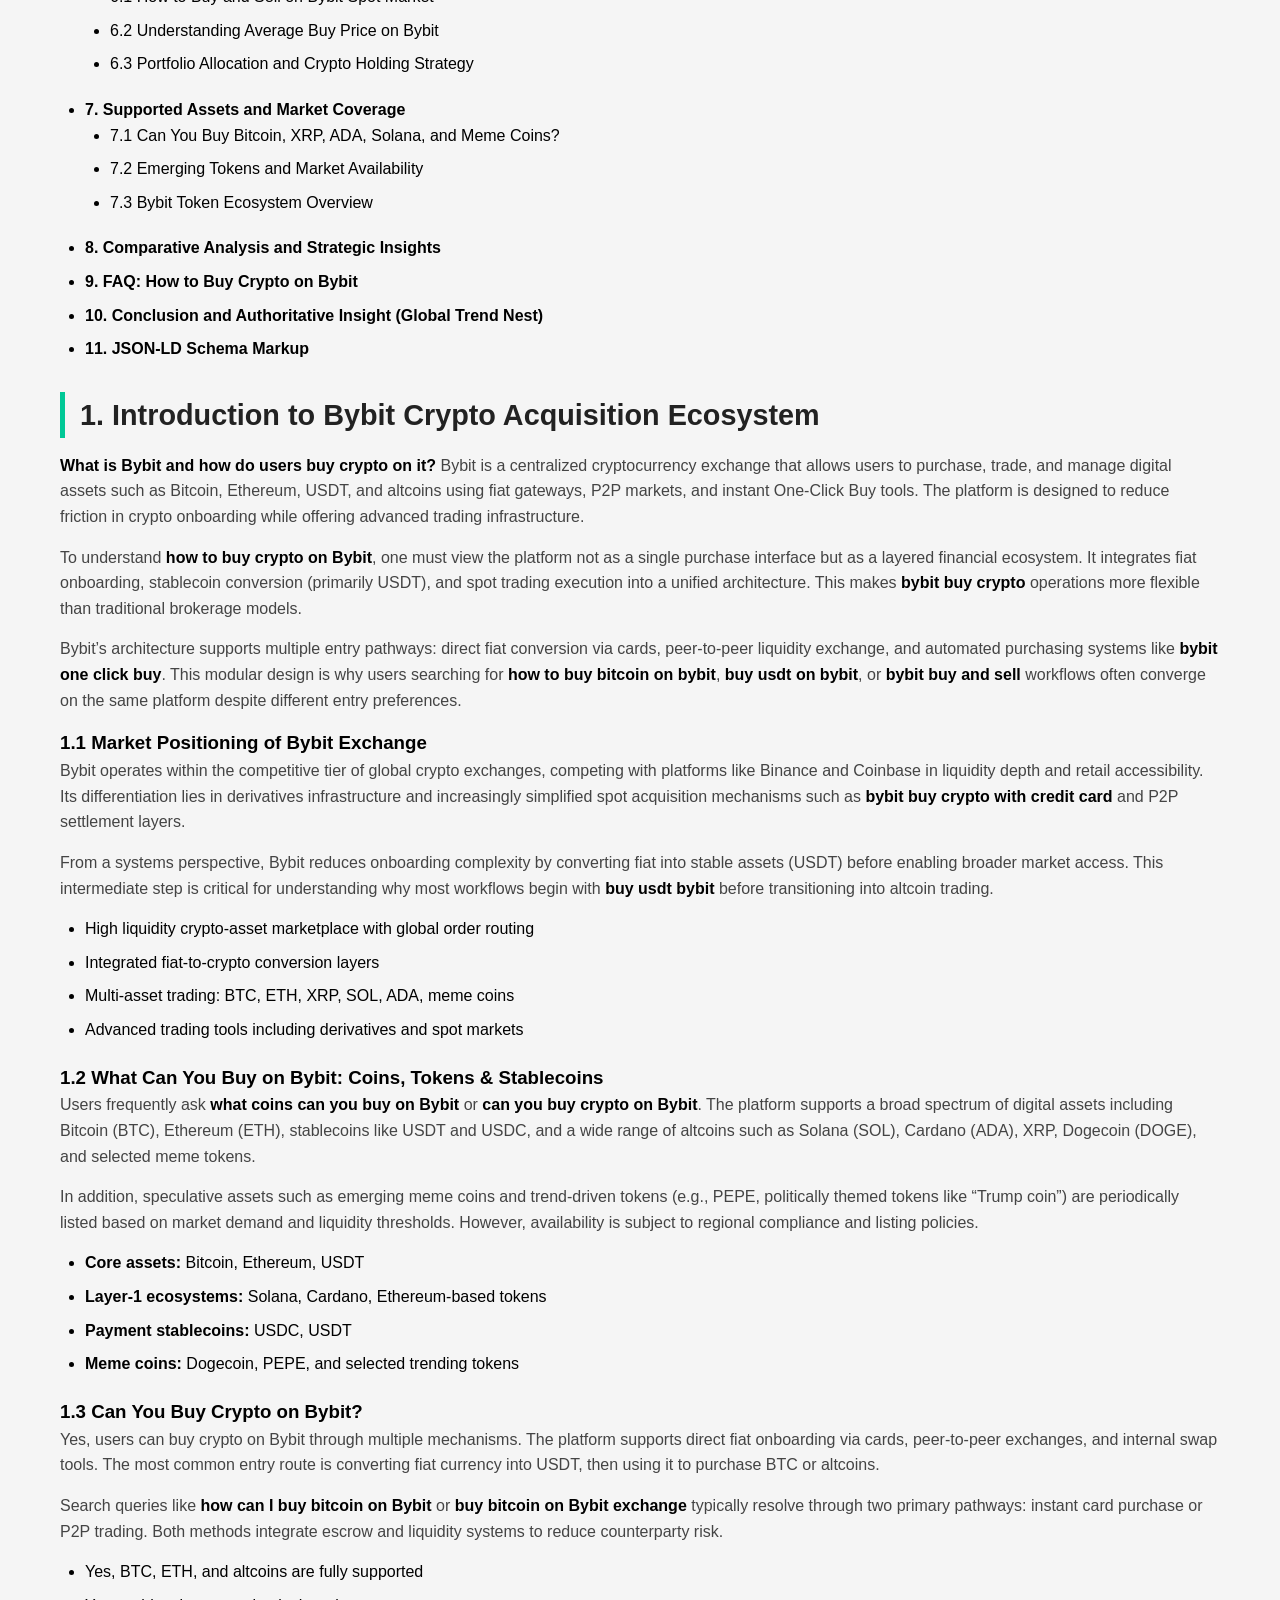
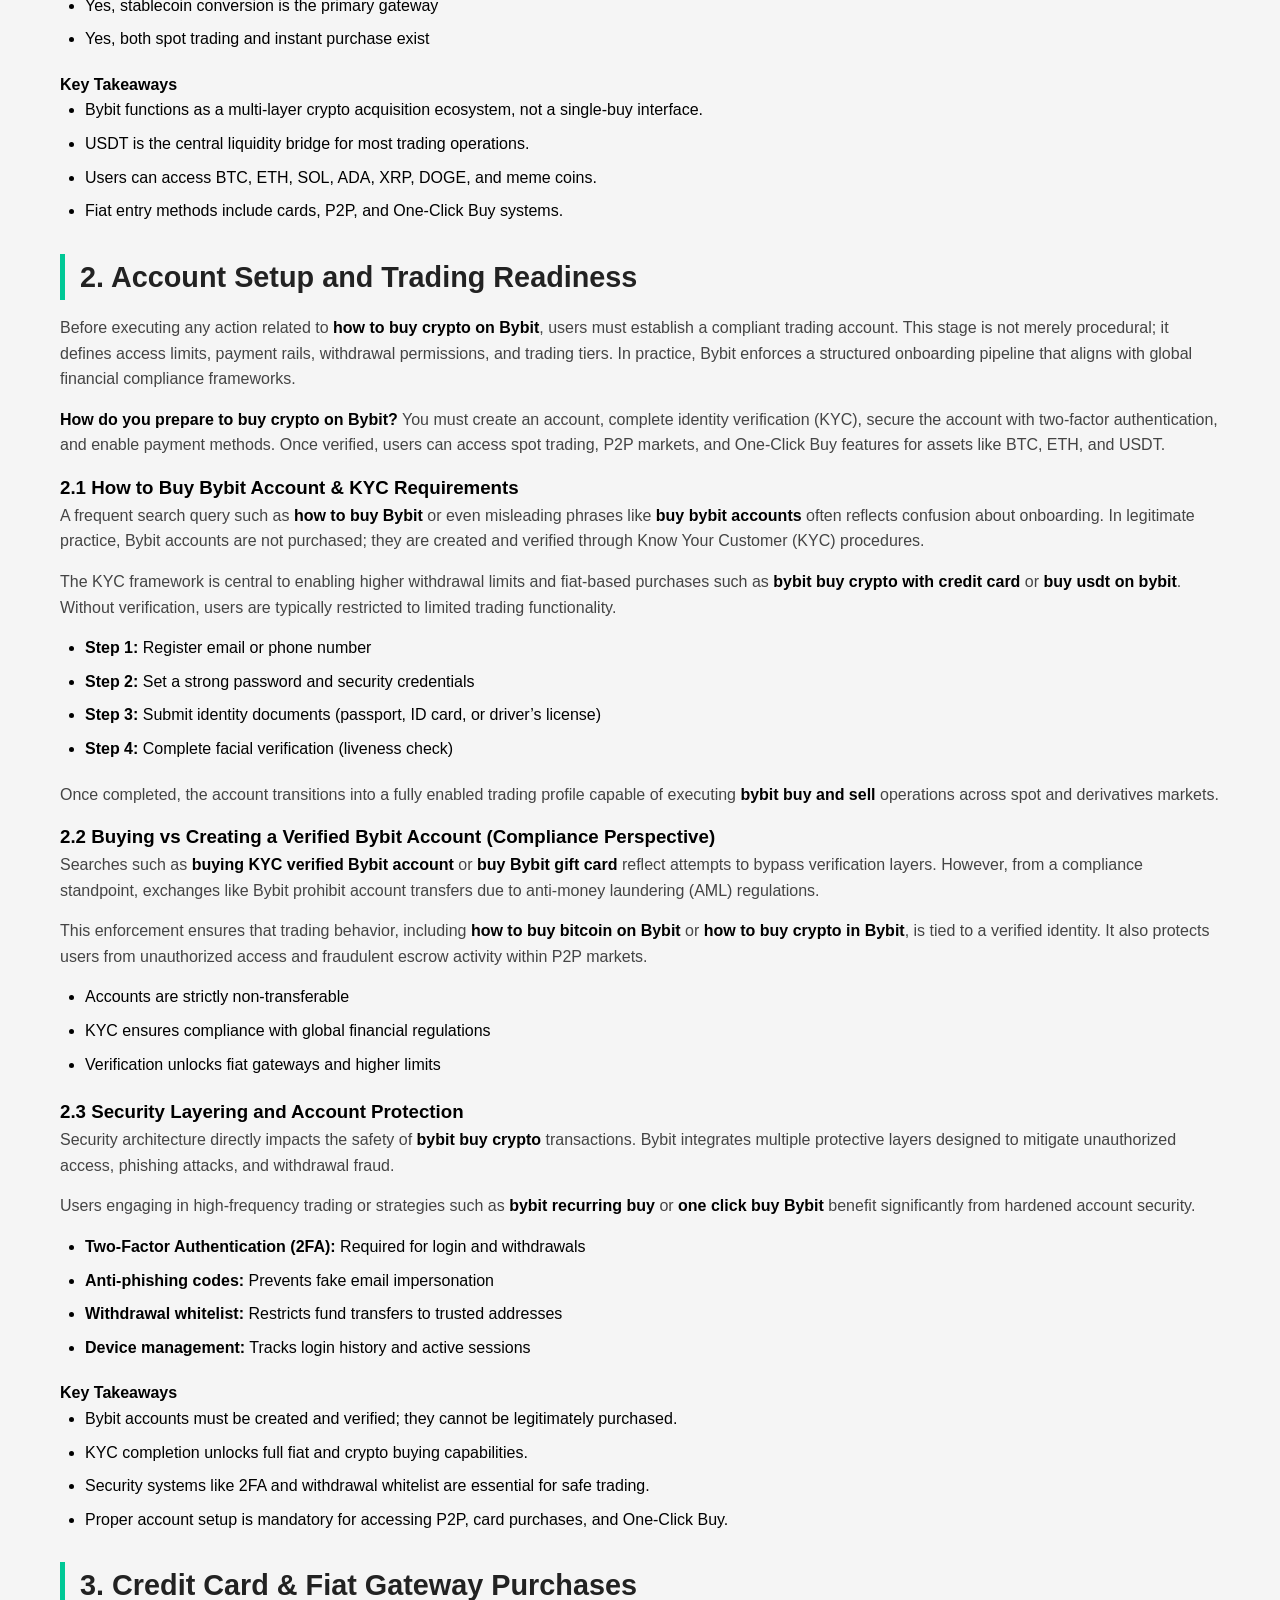
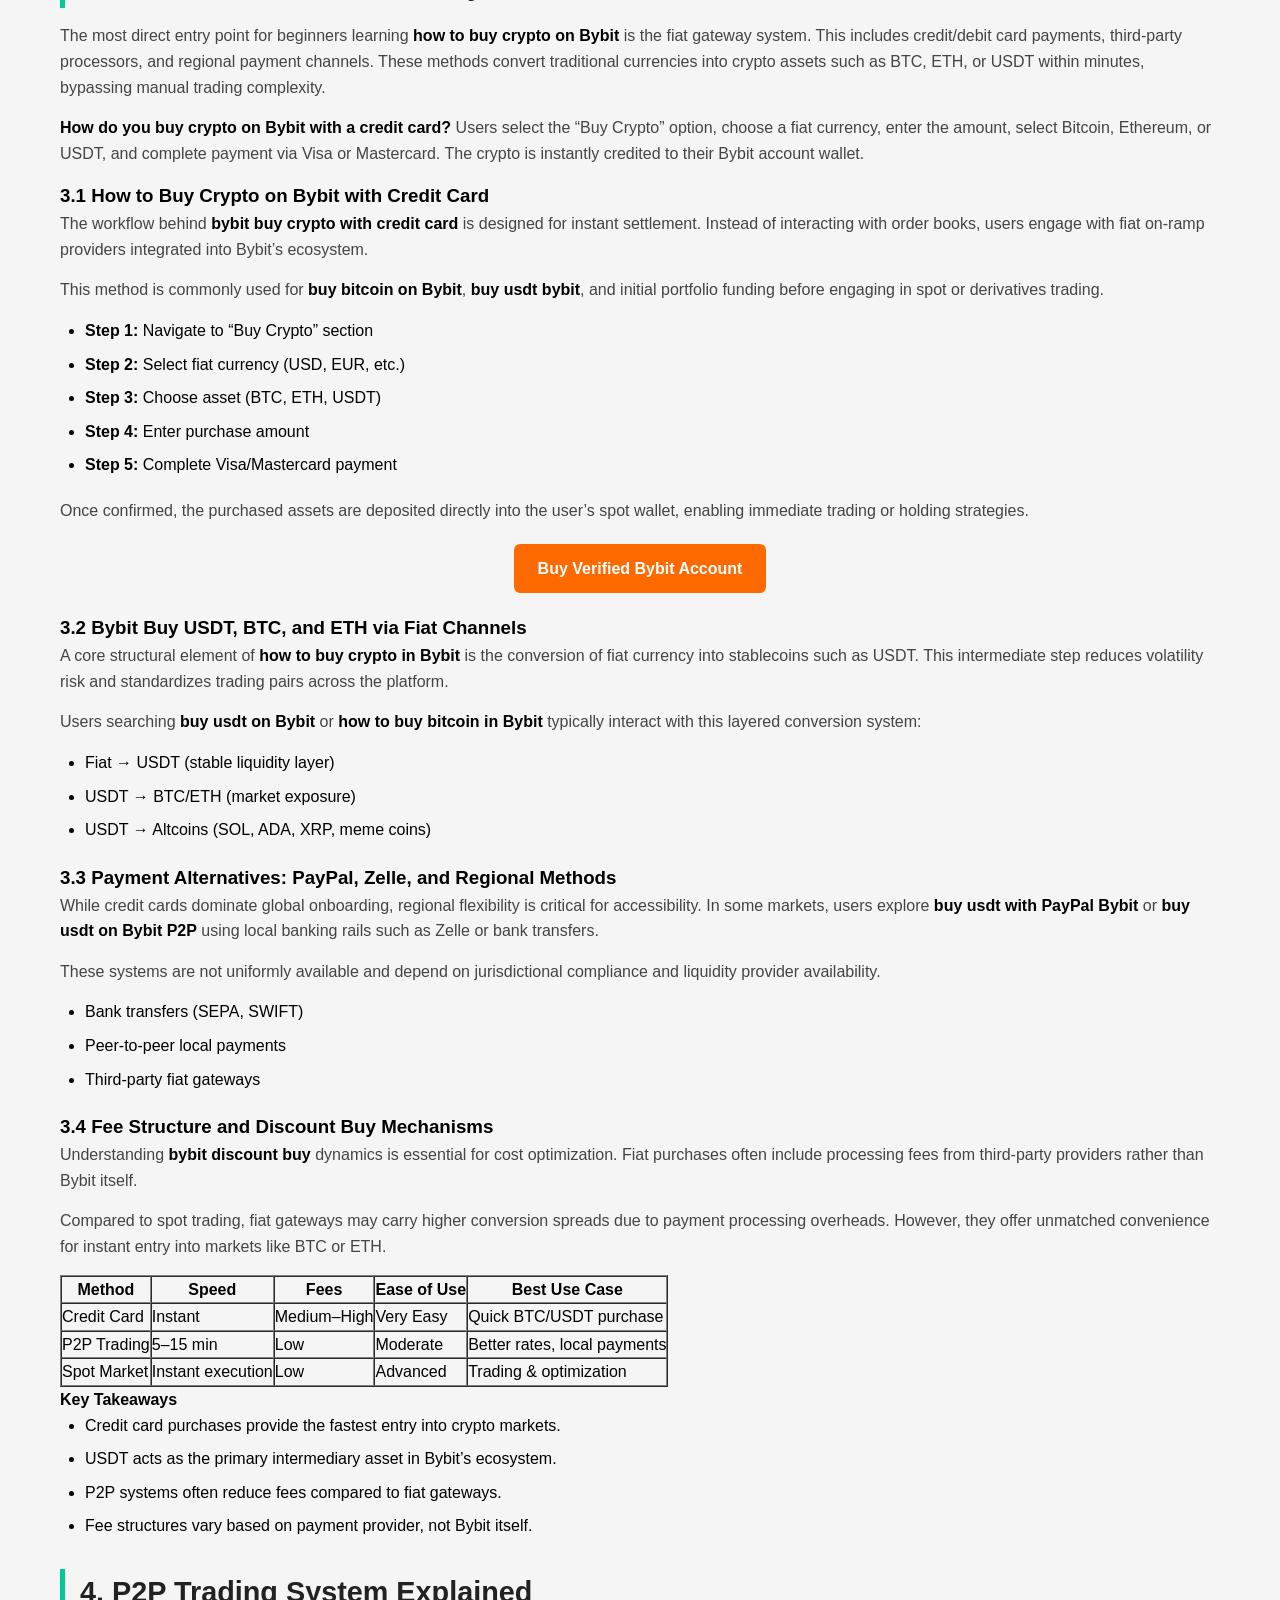
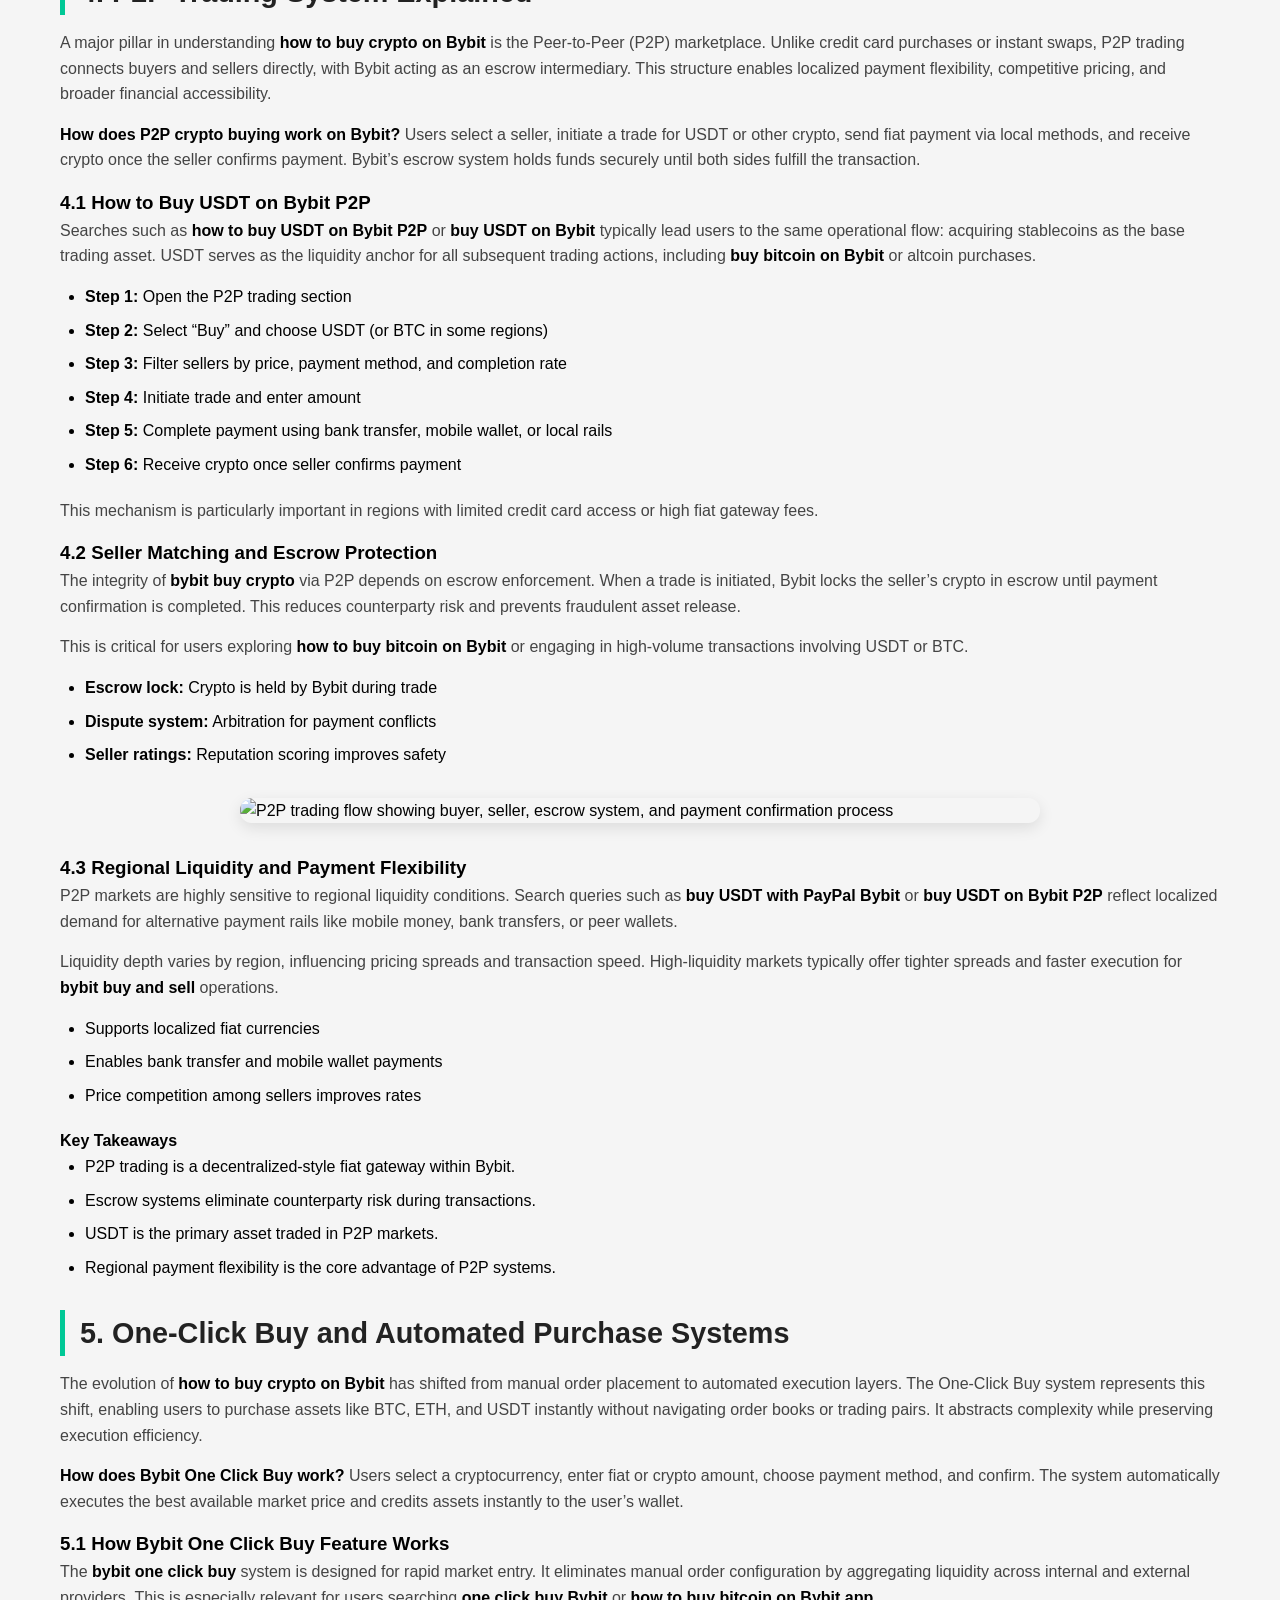
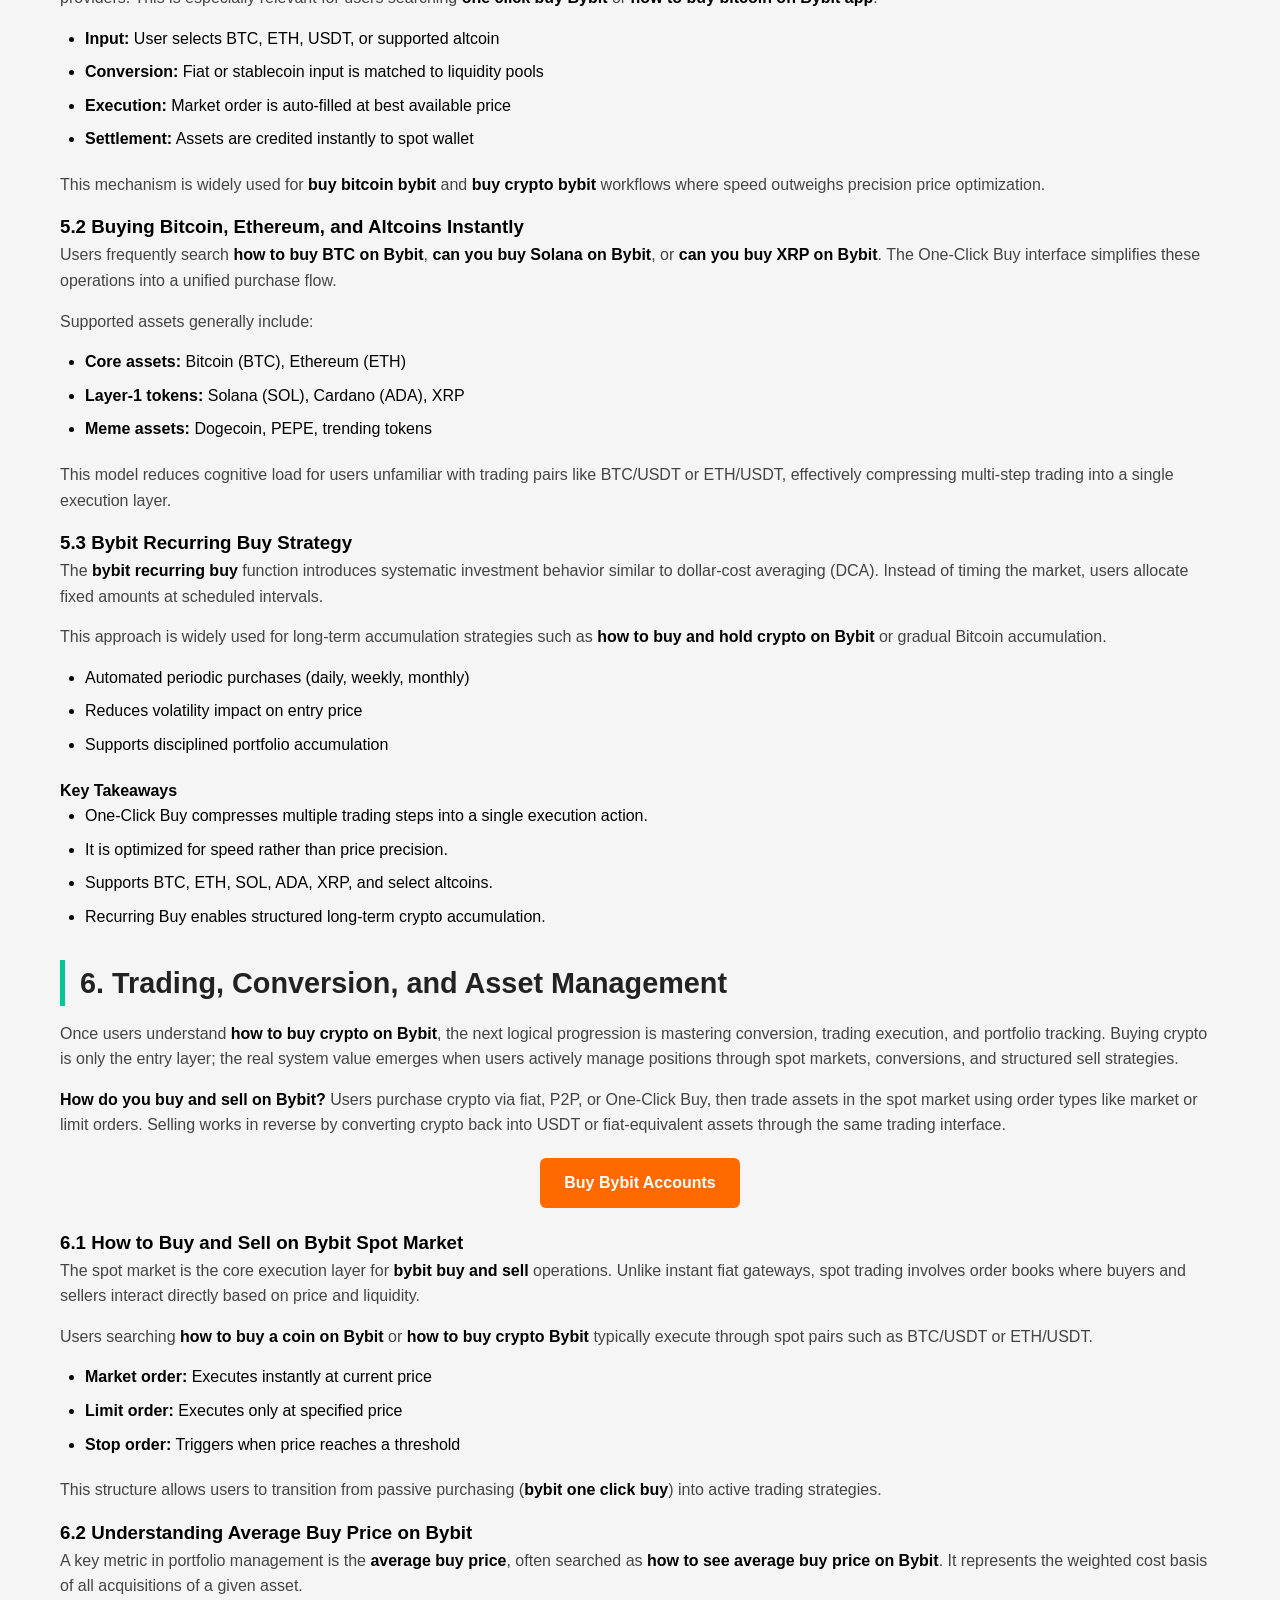
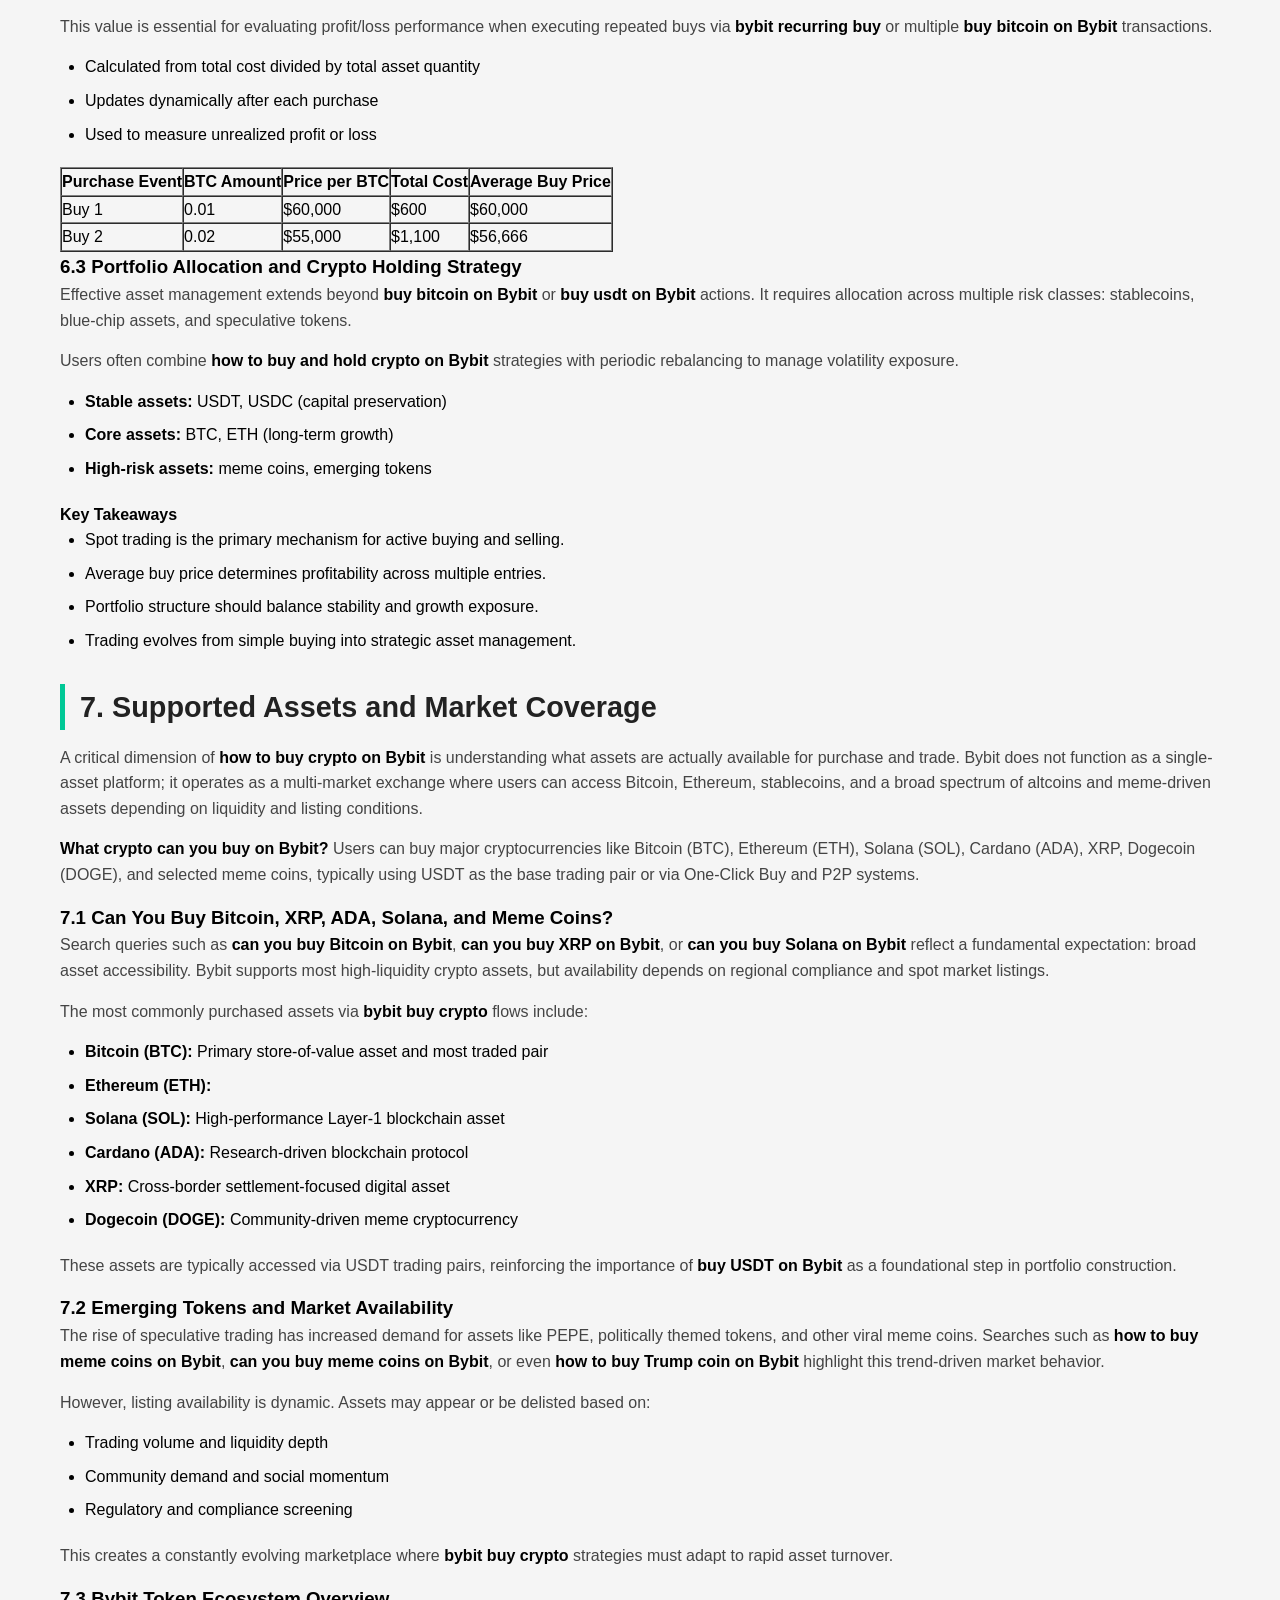
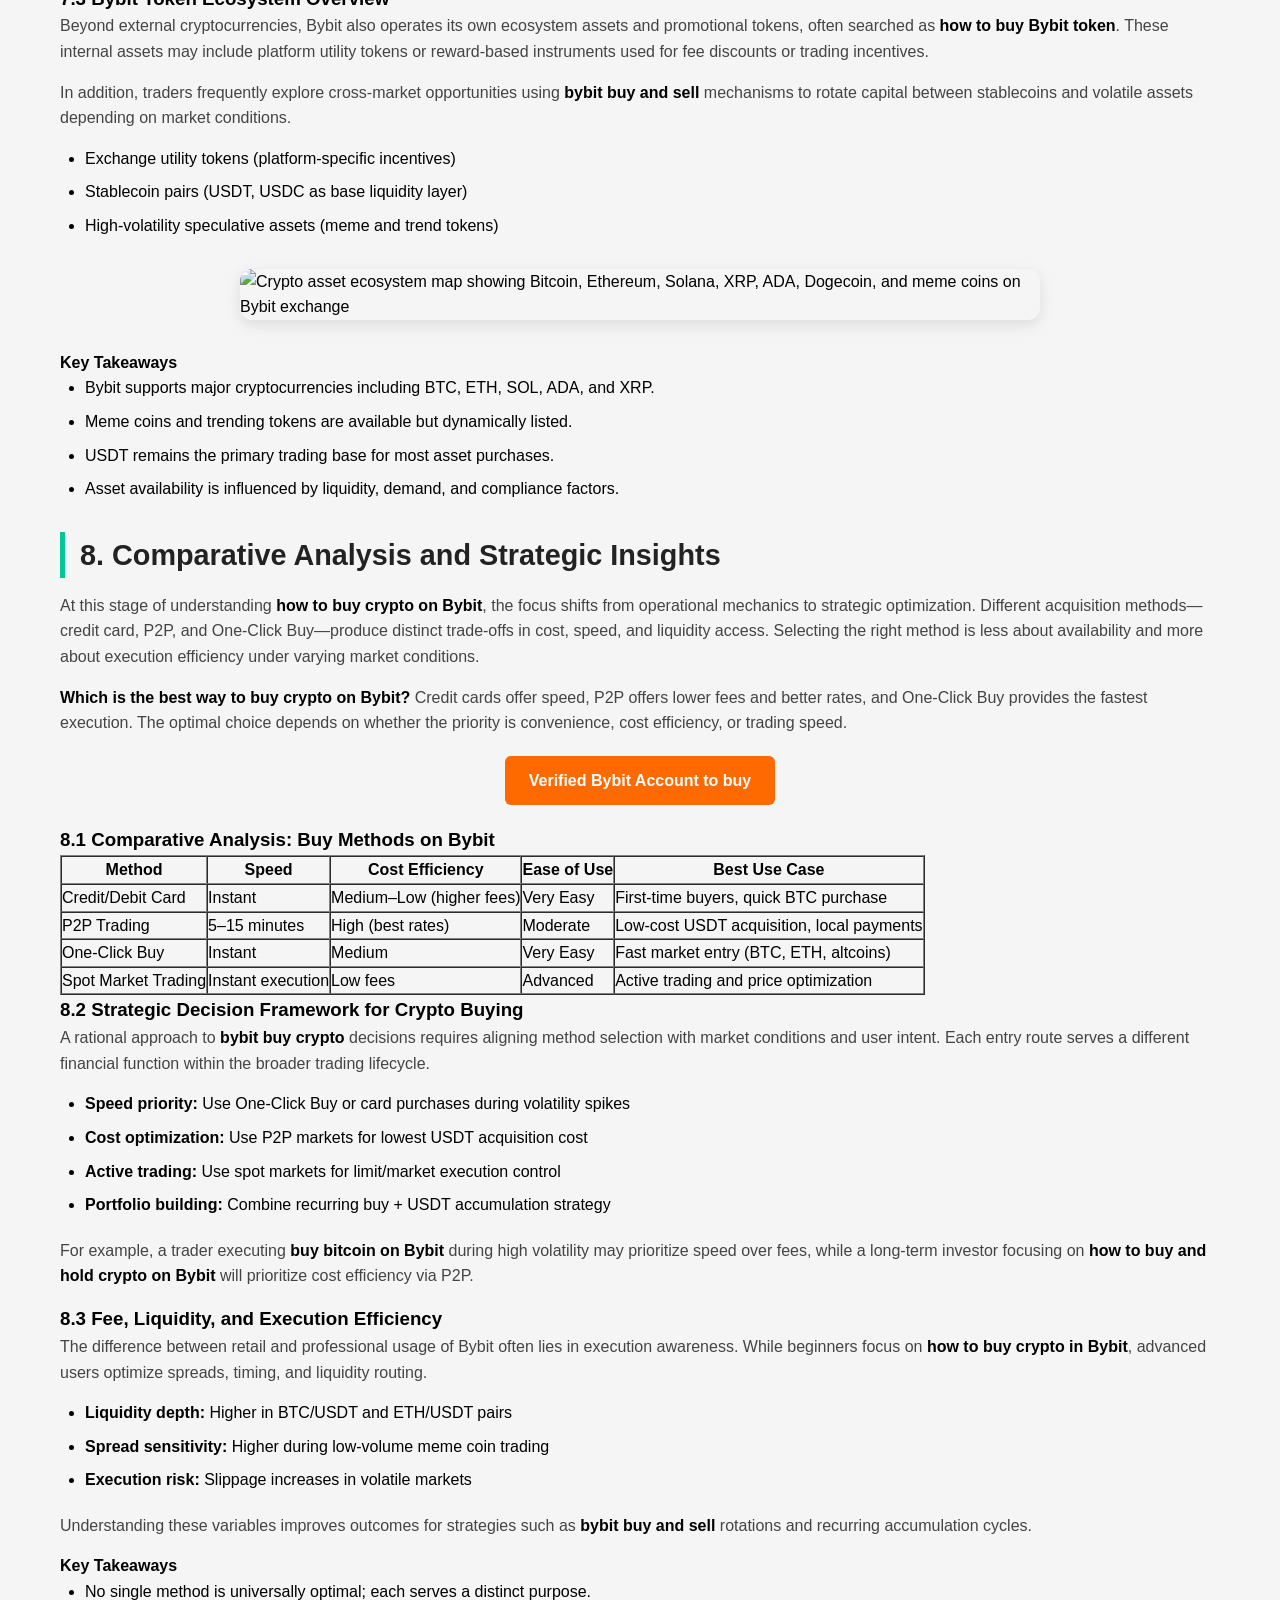
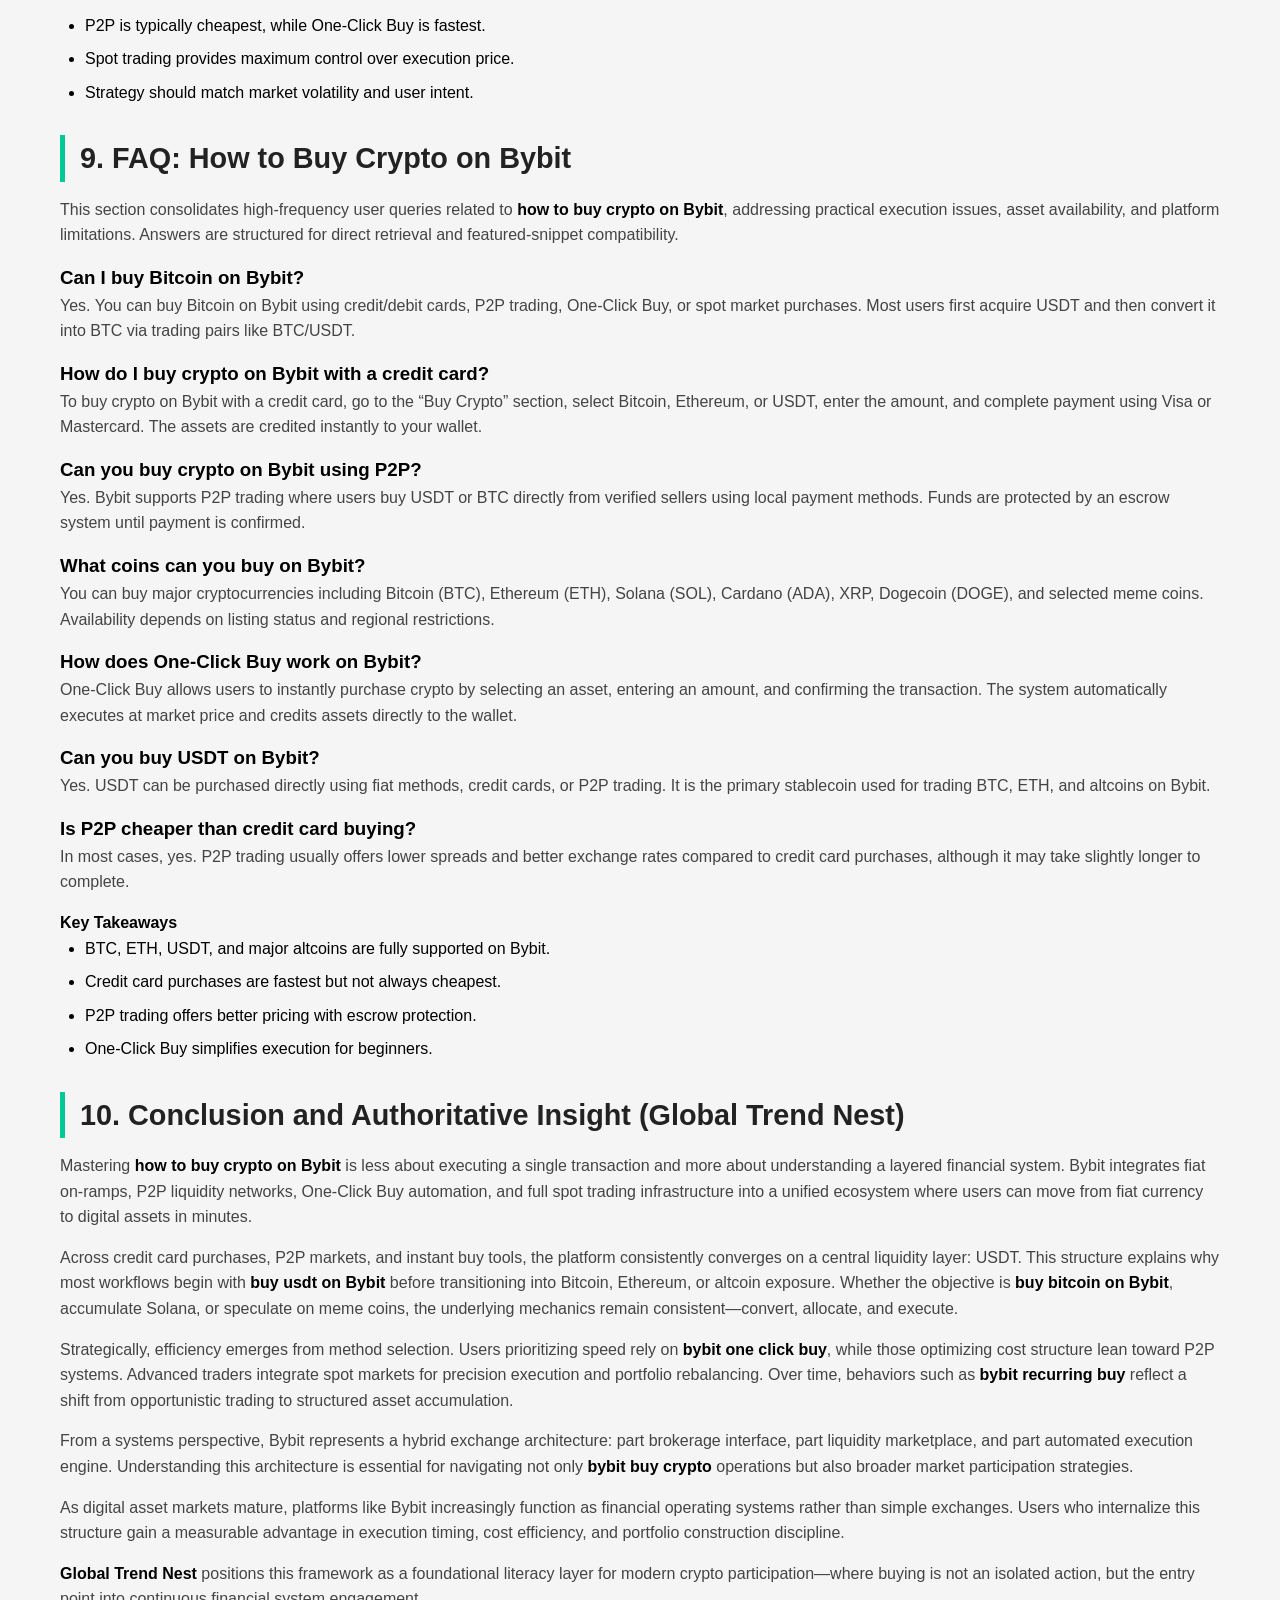
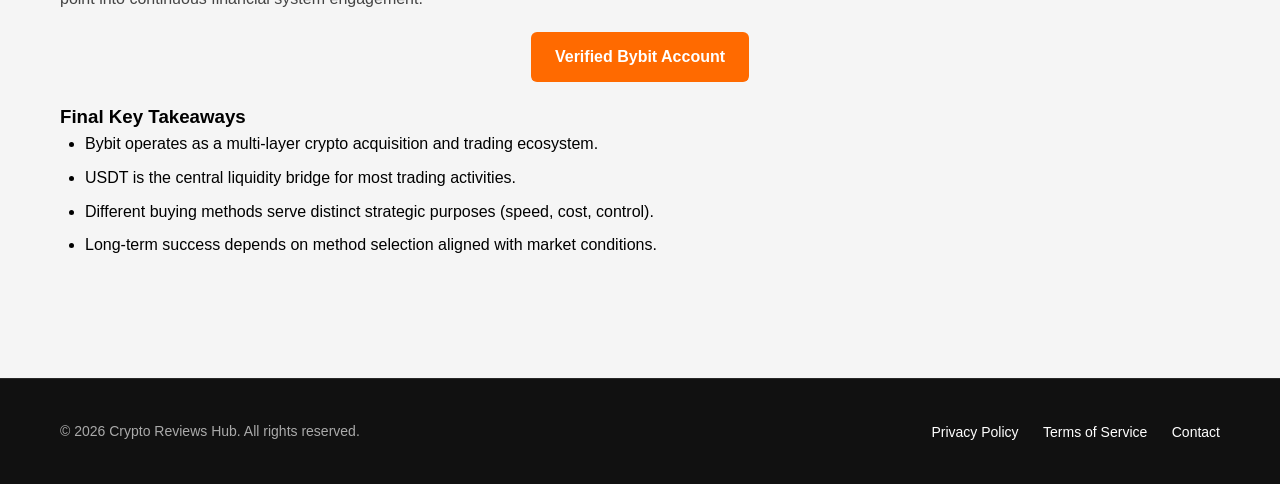
==== commit 44126d8b: "Menu Home Link Added" ====
--- a/Bybit.html
+++ b/Bybit.html
@@ -21,7 +21,7 @@
       <div class="header-container">
         <h1 class="logo">Crypto Reviews Hub</h1>
         <nav class="nav">
-          <a href="#">Home</a>
+          <a href="https://abdulhamidk4.github.io/buy-crypto-accounts-reviews/">Home</a>
           <a href="#">Guides</a>
           <a href="#">Reviews</a>
           <a href="#">Contact</a>
--- a/css/style.css
+++ b/css/style.css
@@ -116,10 +116,58 @@
   align-items: center;
 }
 
+.main-container {
+  max-width: 1200px;
+  margin: 0 auto;
+  padding: 30px 20px 40px;
+  display: block;
+}
+
+article h1 {
+  font-size: 2.5rem;
+  margin-bottom: 20px;
+  line-height: 1.2;
+  color: #111;
+}
+article h2 {
+  font-size: 1.8rem;
+  margin-top: 30px;
+  margin-bottom: 15px;
+  color: #222;
+  border-left: 5px solid #00c896;
+  padding-left: 15px;
+}
+article p {
+  margin-bottom: 15px;
+  font-size: 1rem;
+  color: #444;
+}
+article ul {
+  margin-left: 25px;
+  margin-bottom: 20px;
+  list-style-type: disc;
+}
+article ul li {
+  margin-bottom: 8px;
+}
+article strong {
+  color: #000;
+}
+
+article img {
+  width: 100%;
+  max-width: 800px;
+  height: auto;
+  display: block;
+  margin: 30px auto;
+  border-radius: 12px;
+  box-shadow: 0 5px 15px rgba(0, 0, 0, 0.1);
+}
+
 main {
   display: block;
-  padding-top: 40px;
-  padding-bottom: 40px;
+  width: 100%;
+  overflow: hidden;
 }
 
 .card {
